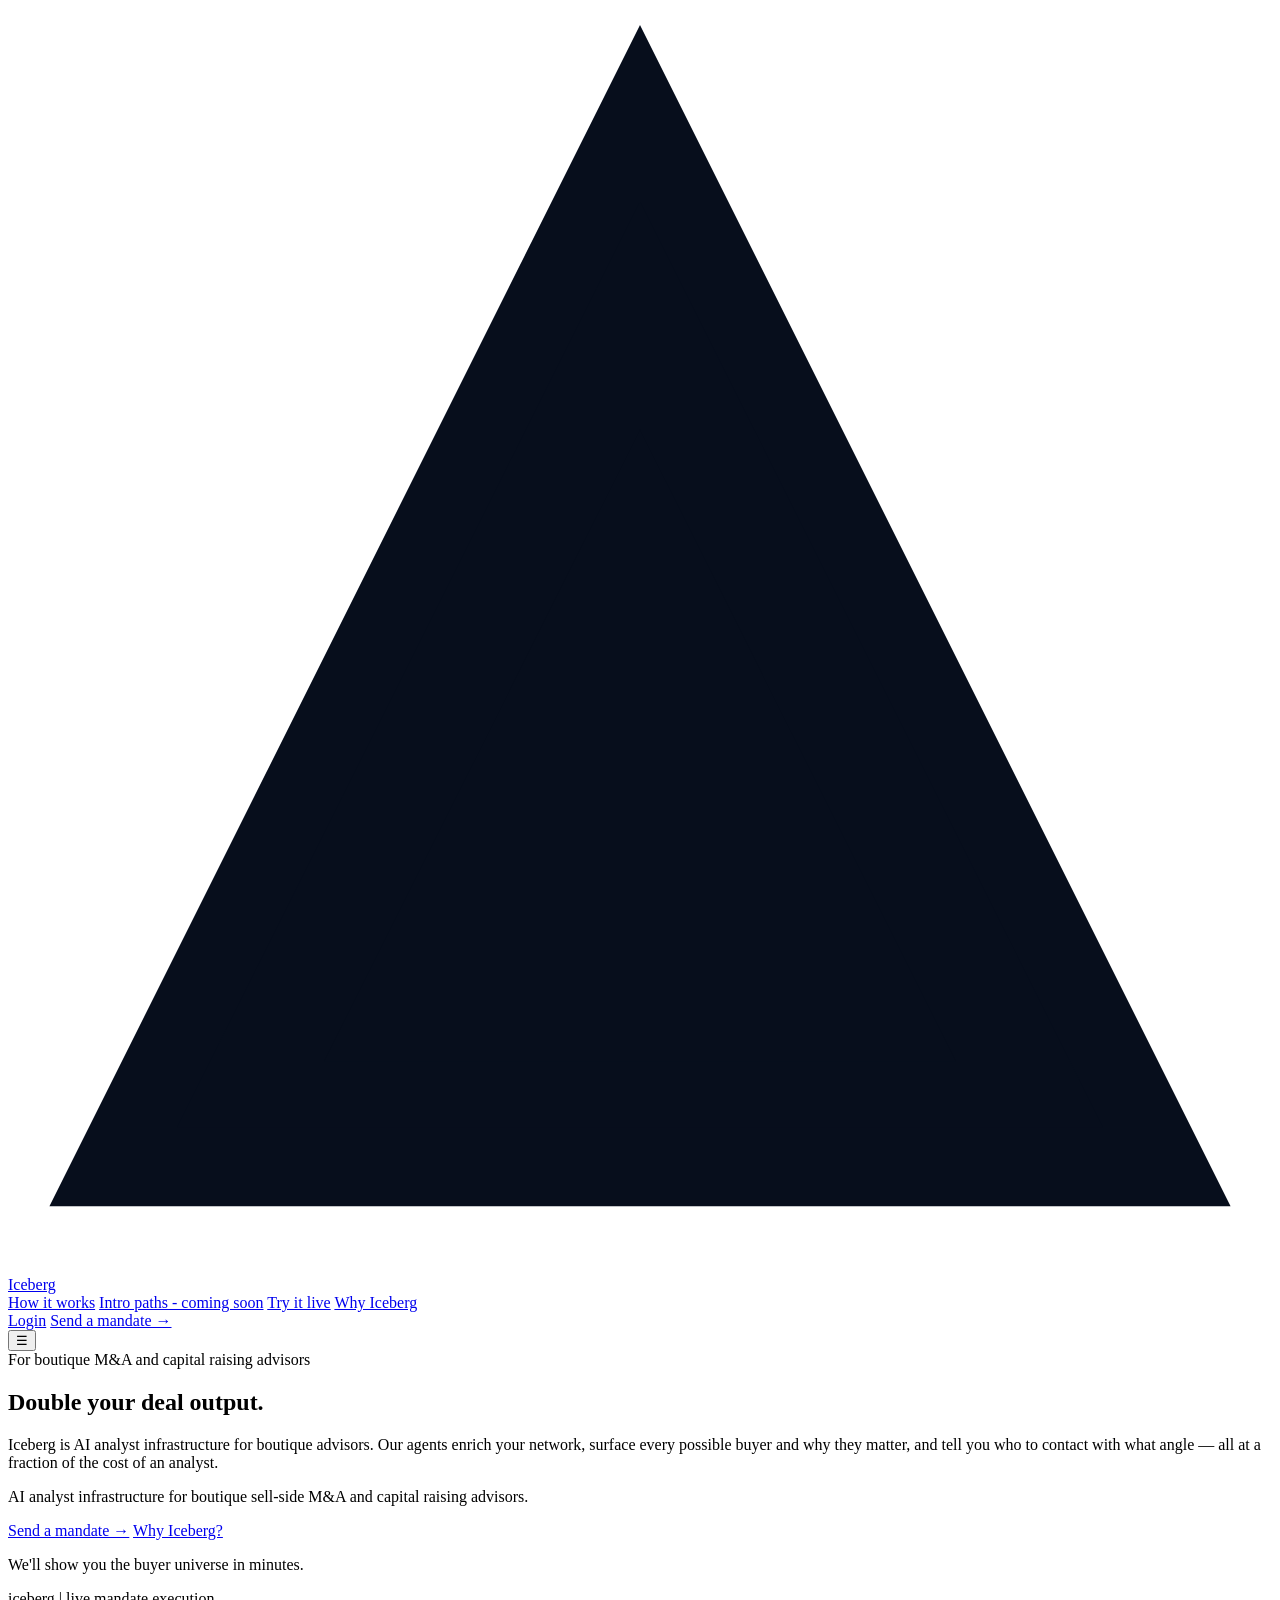
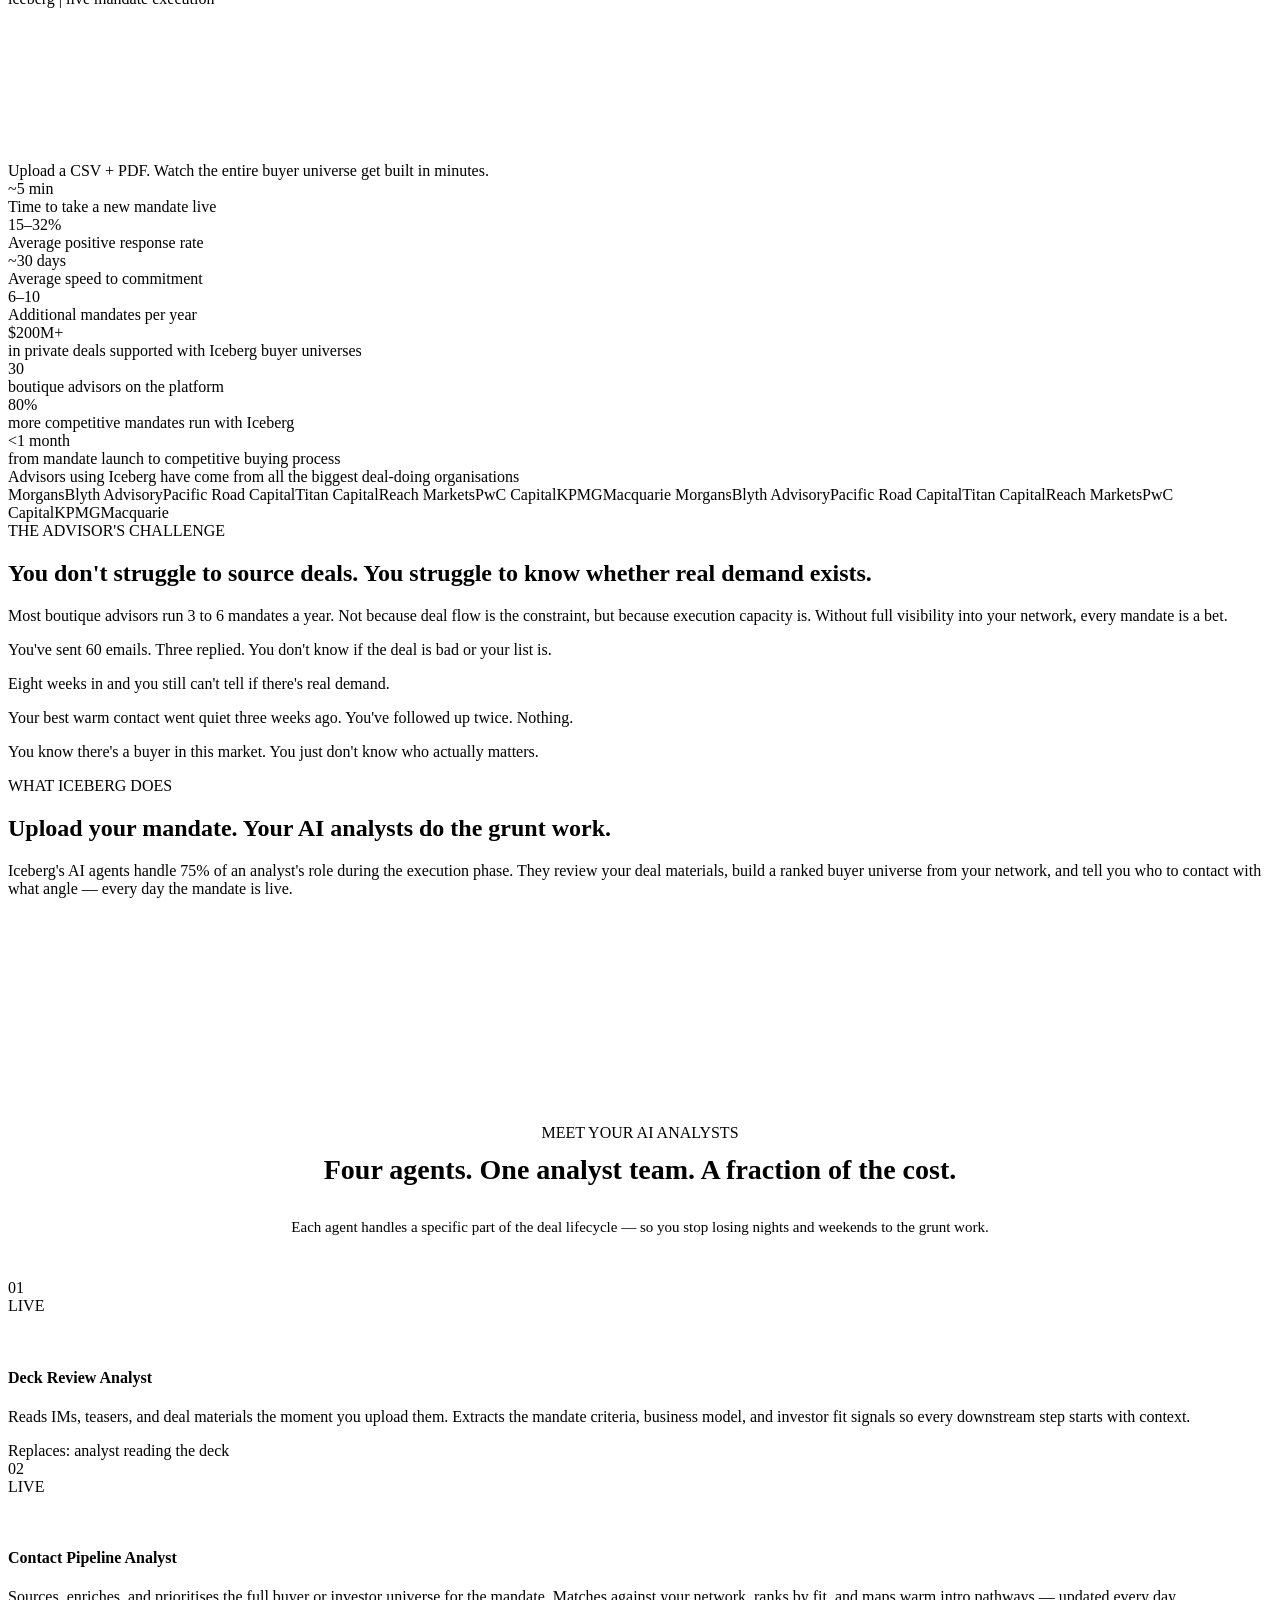
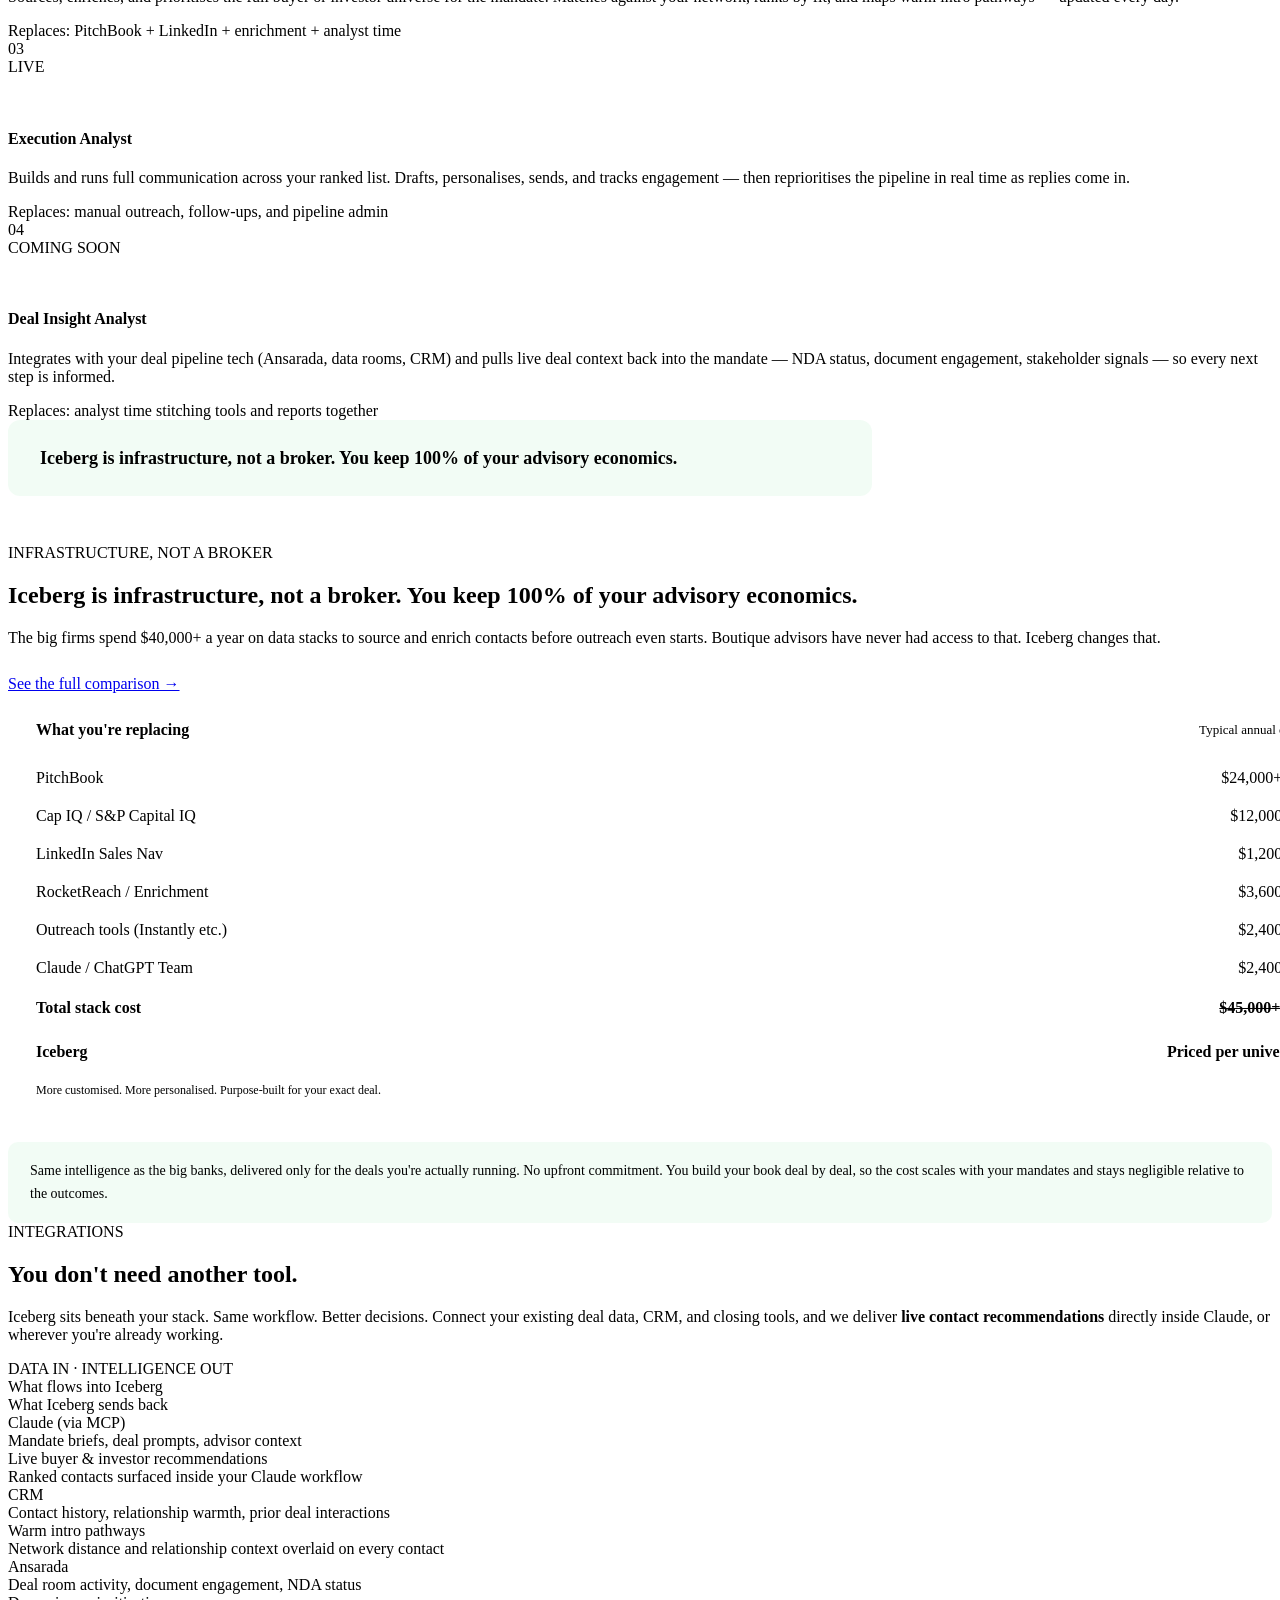
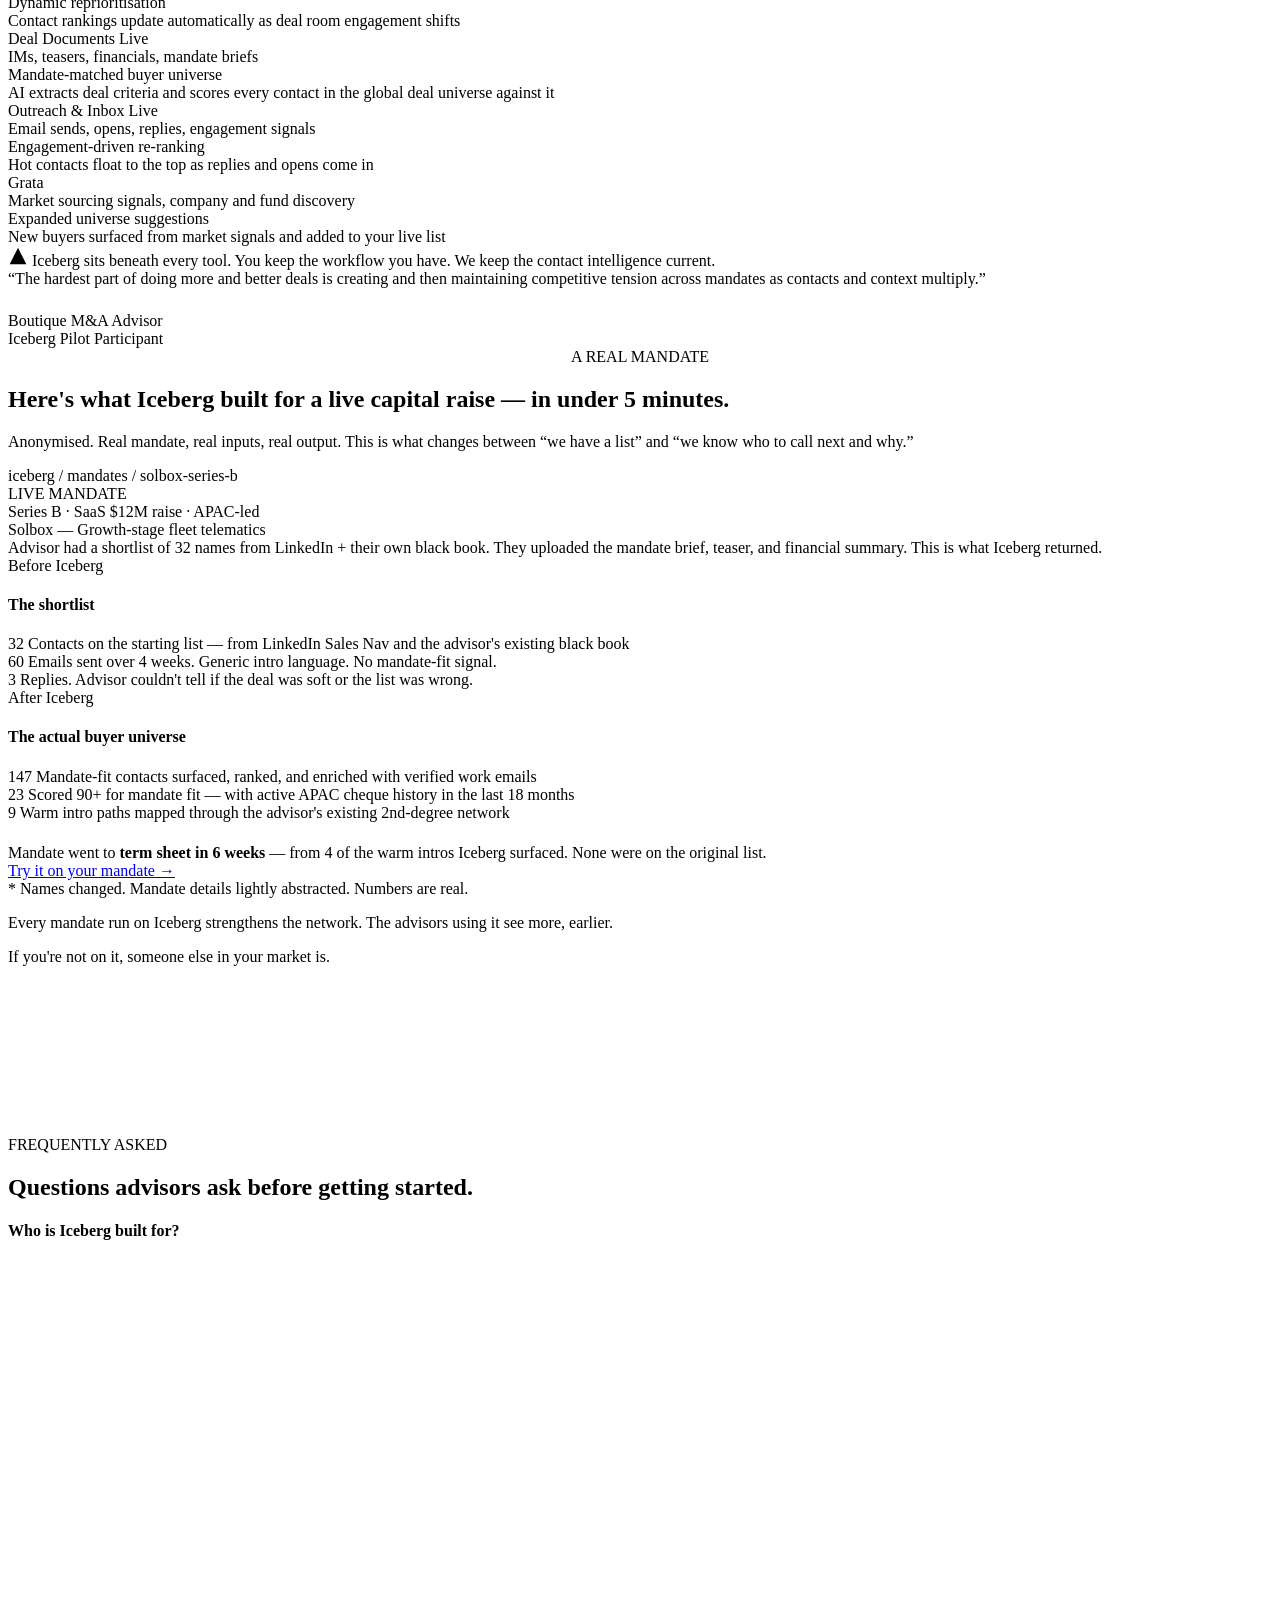
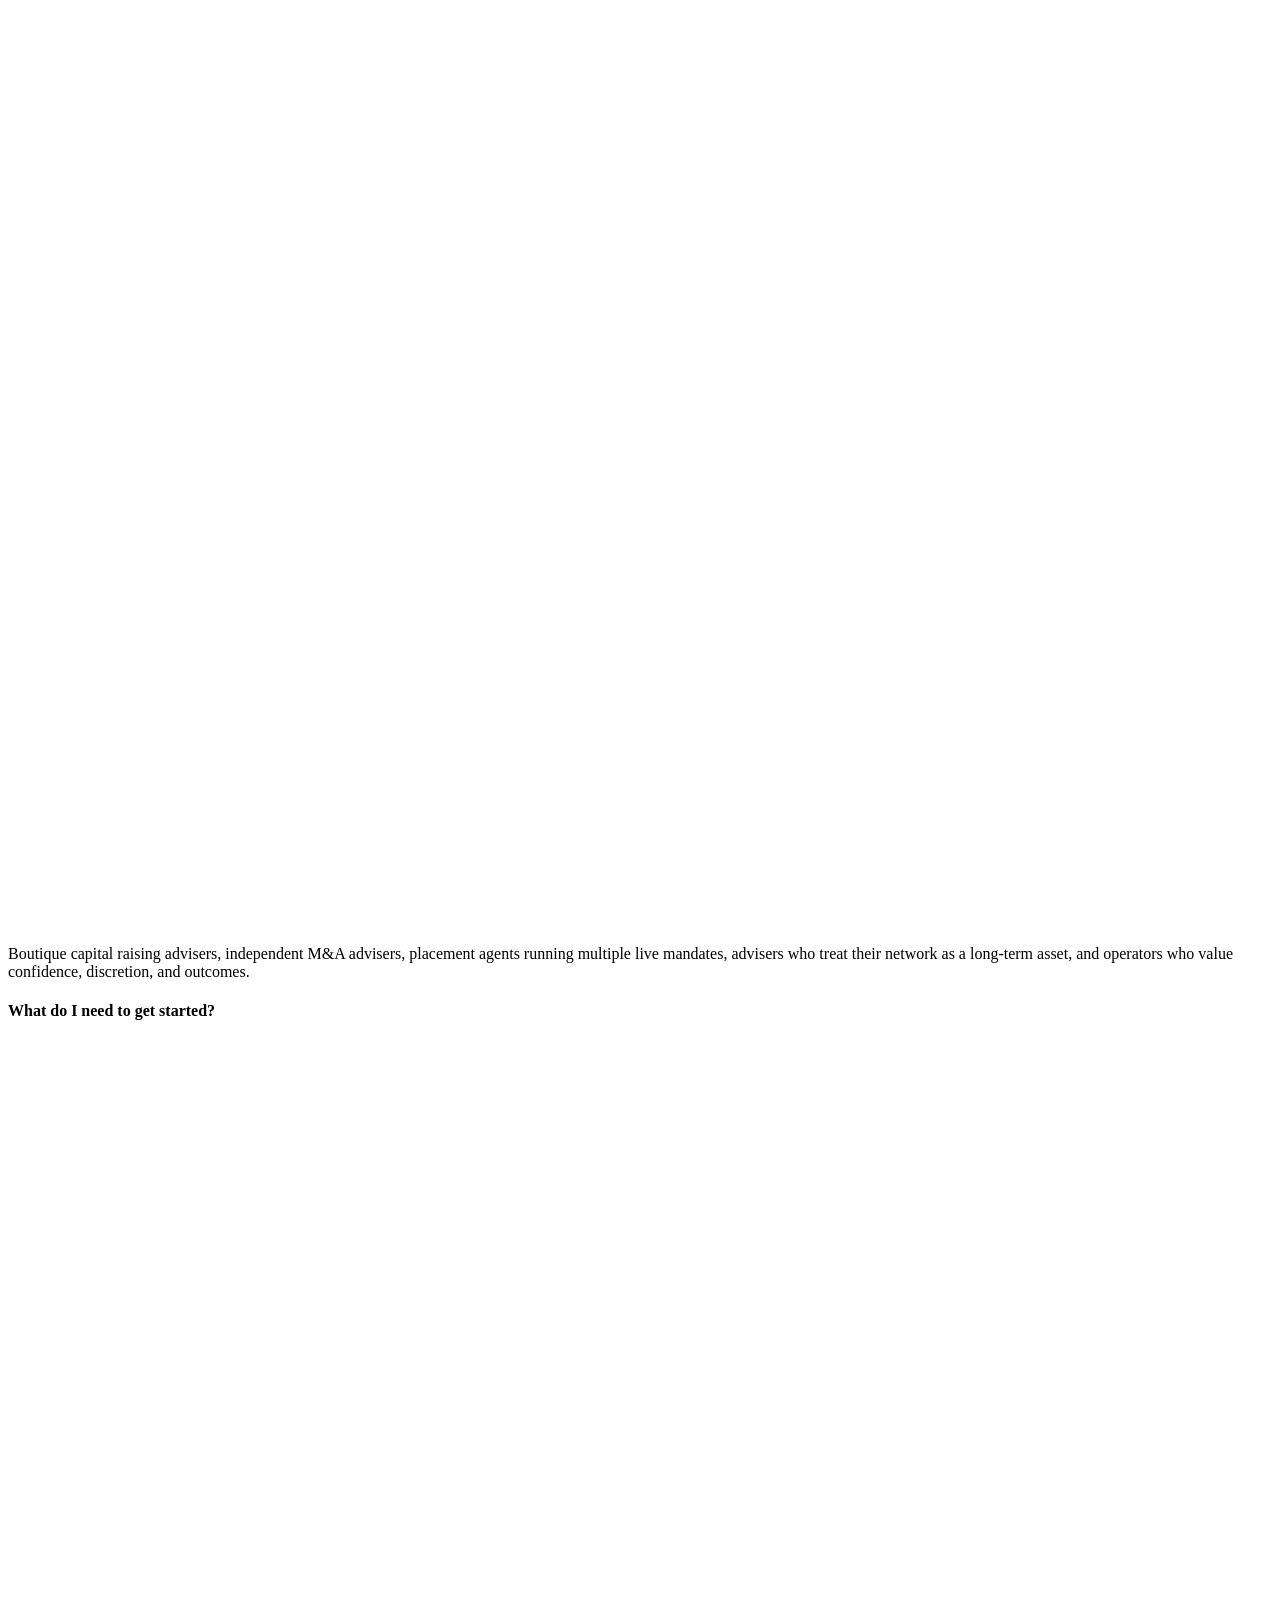
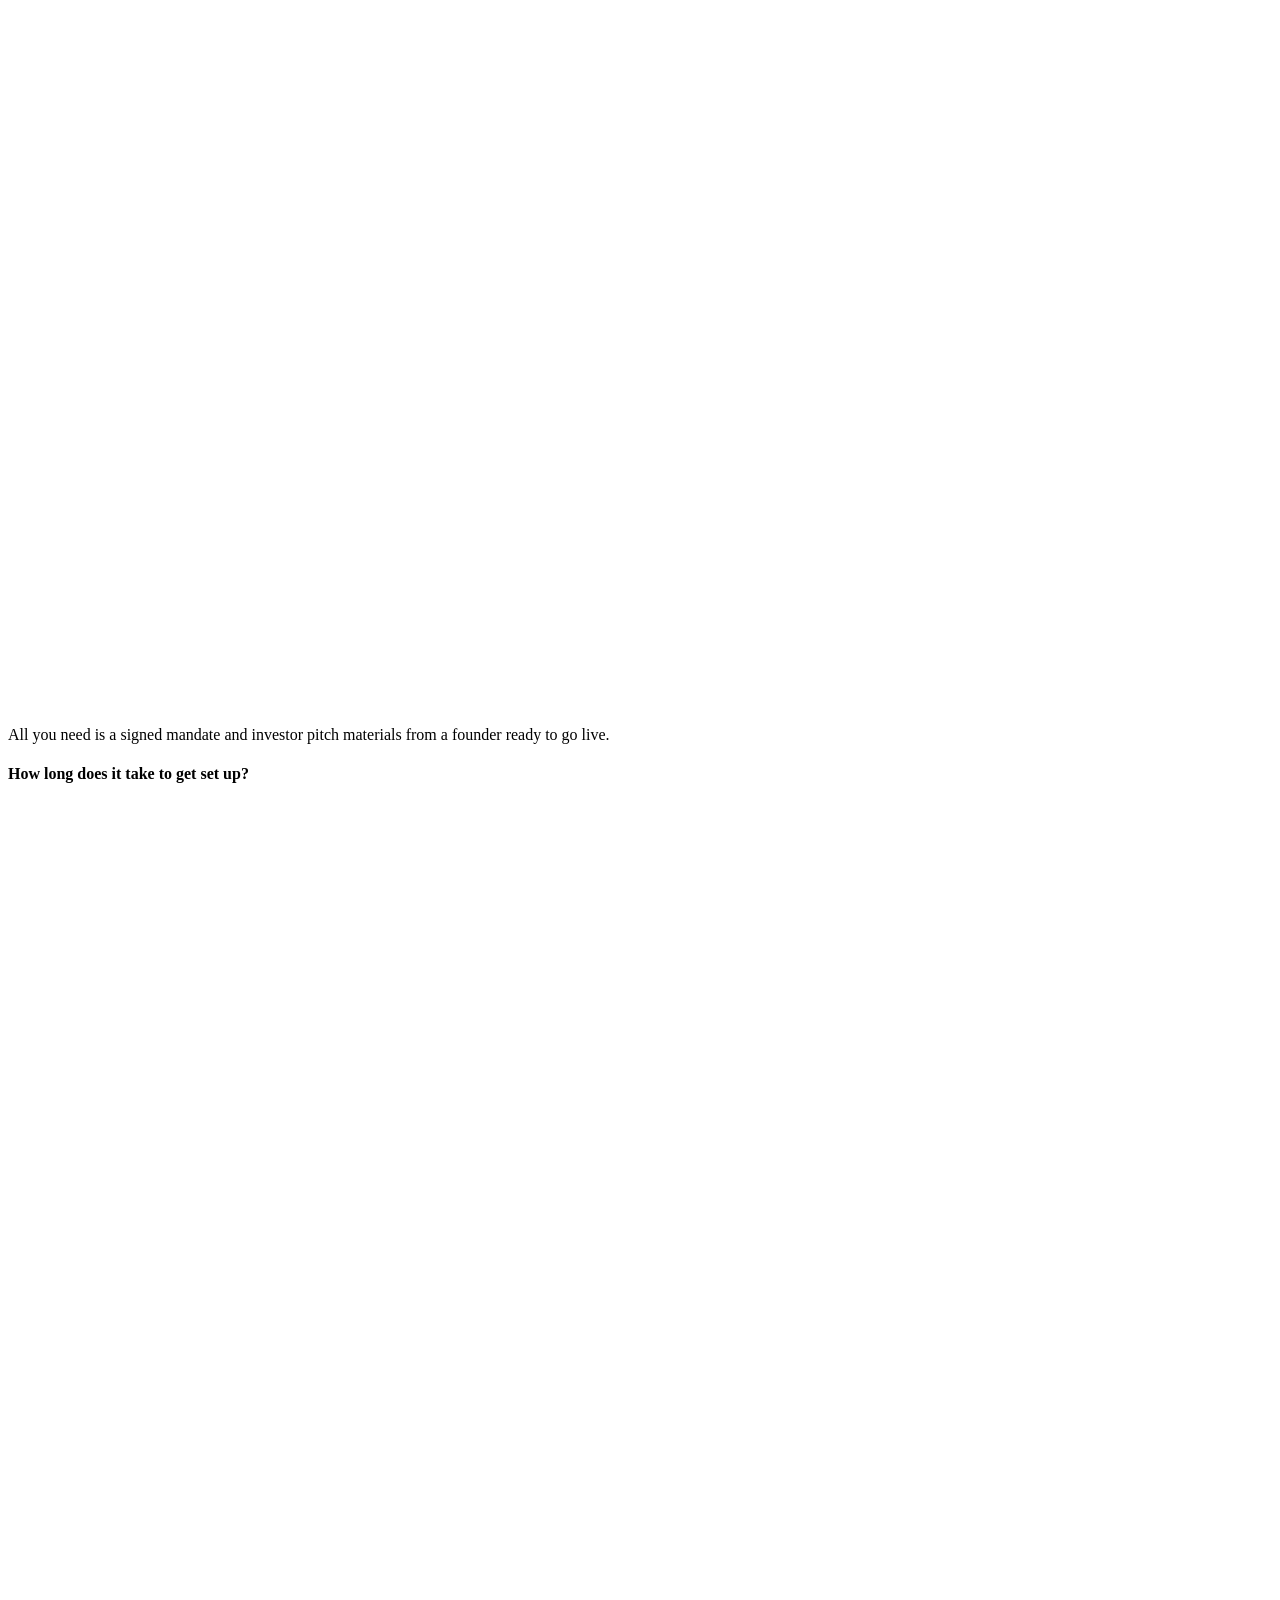
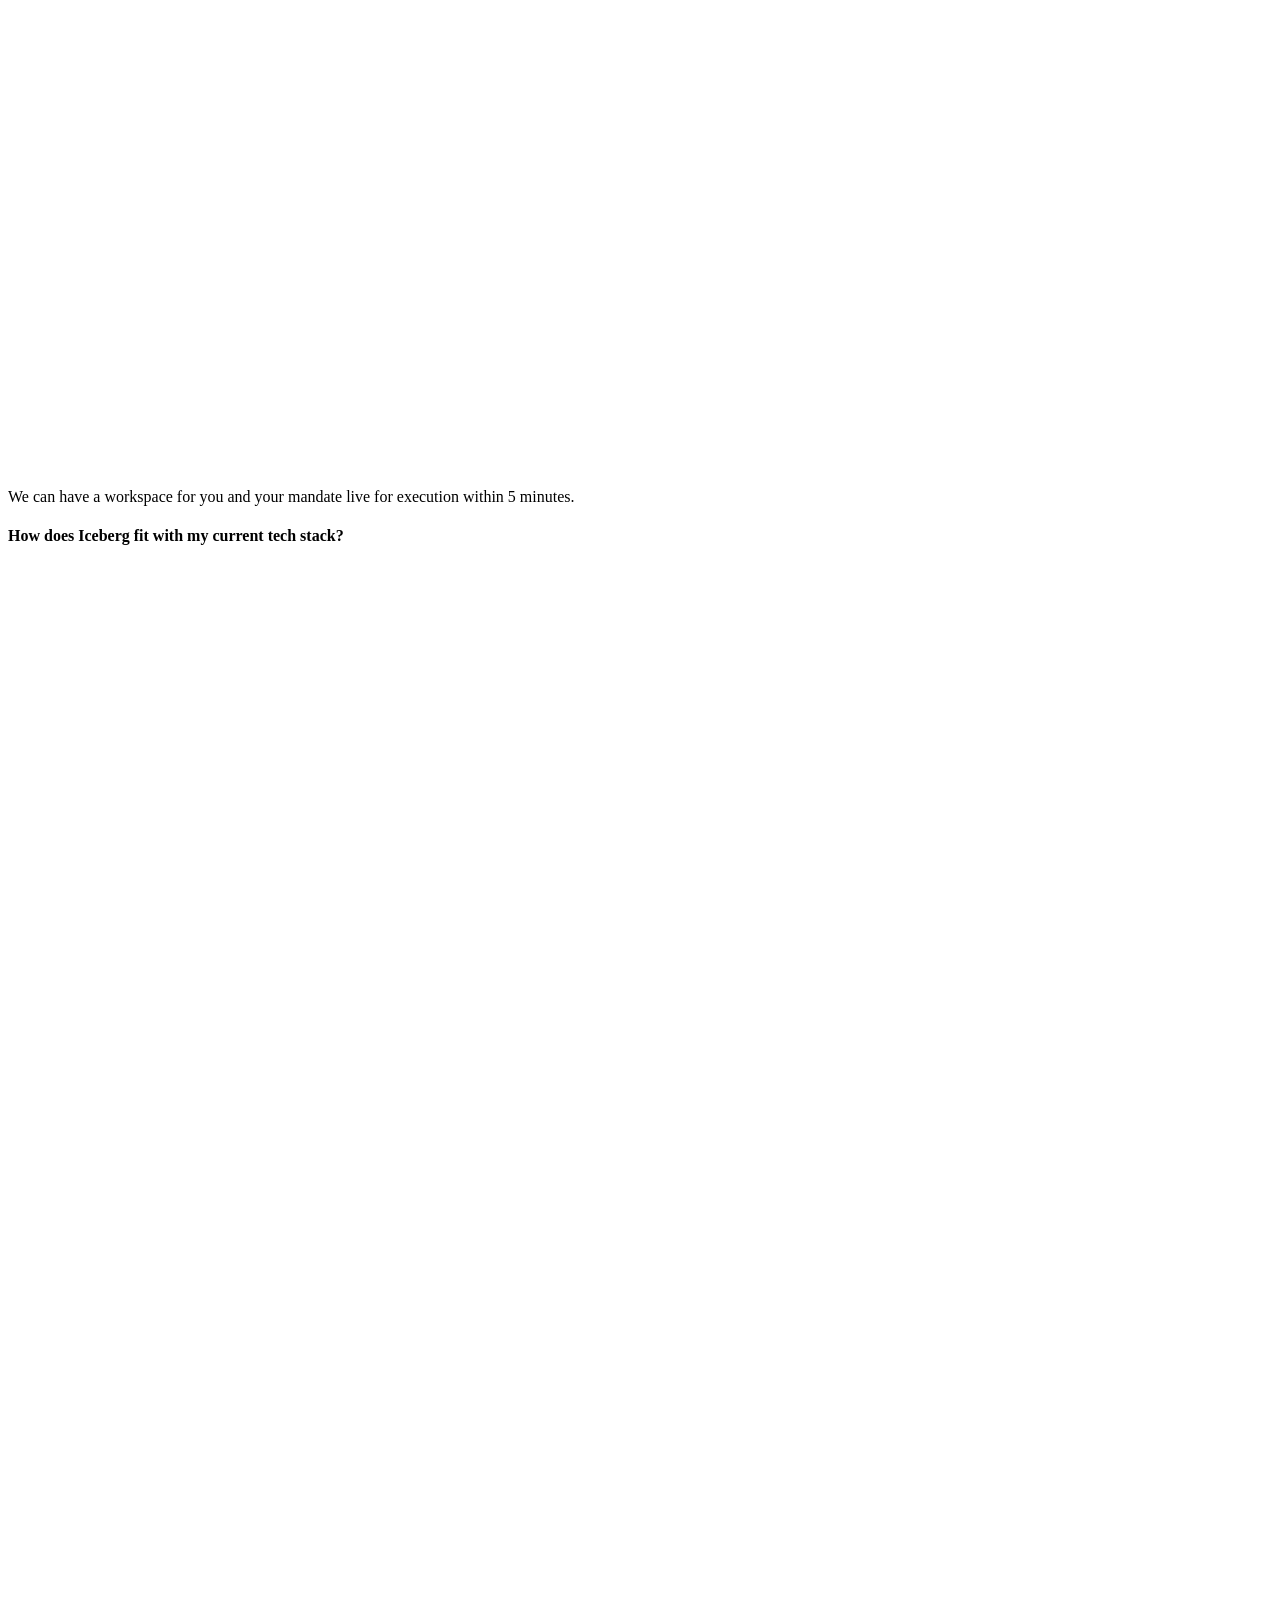
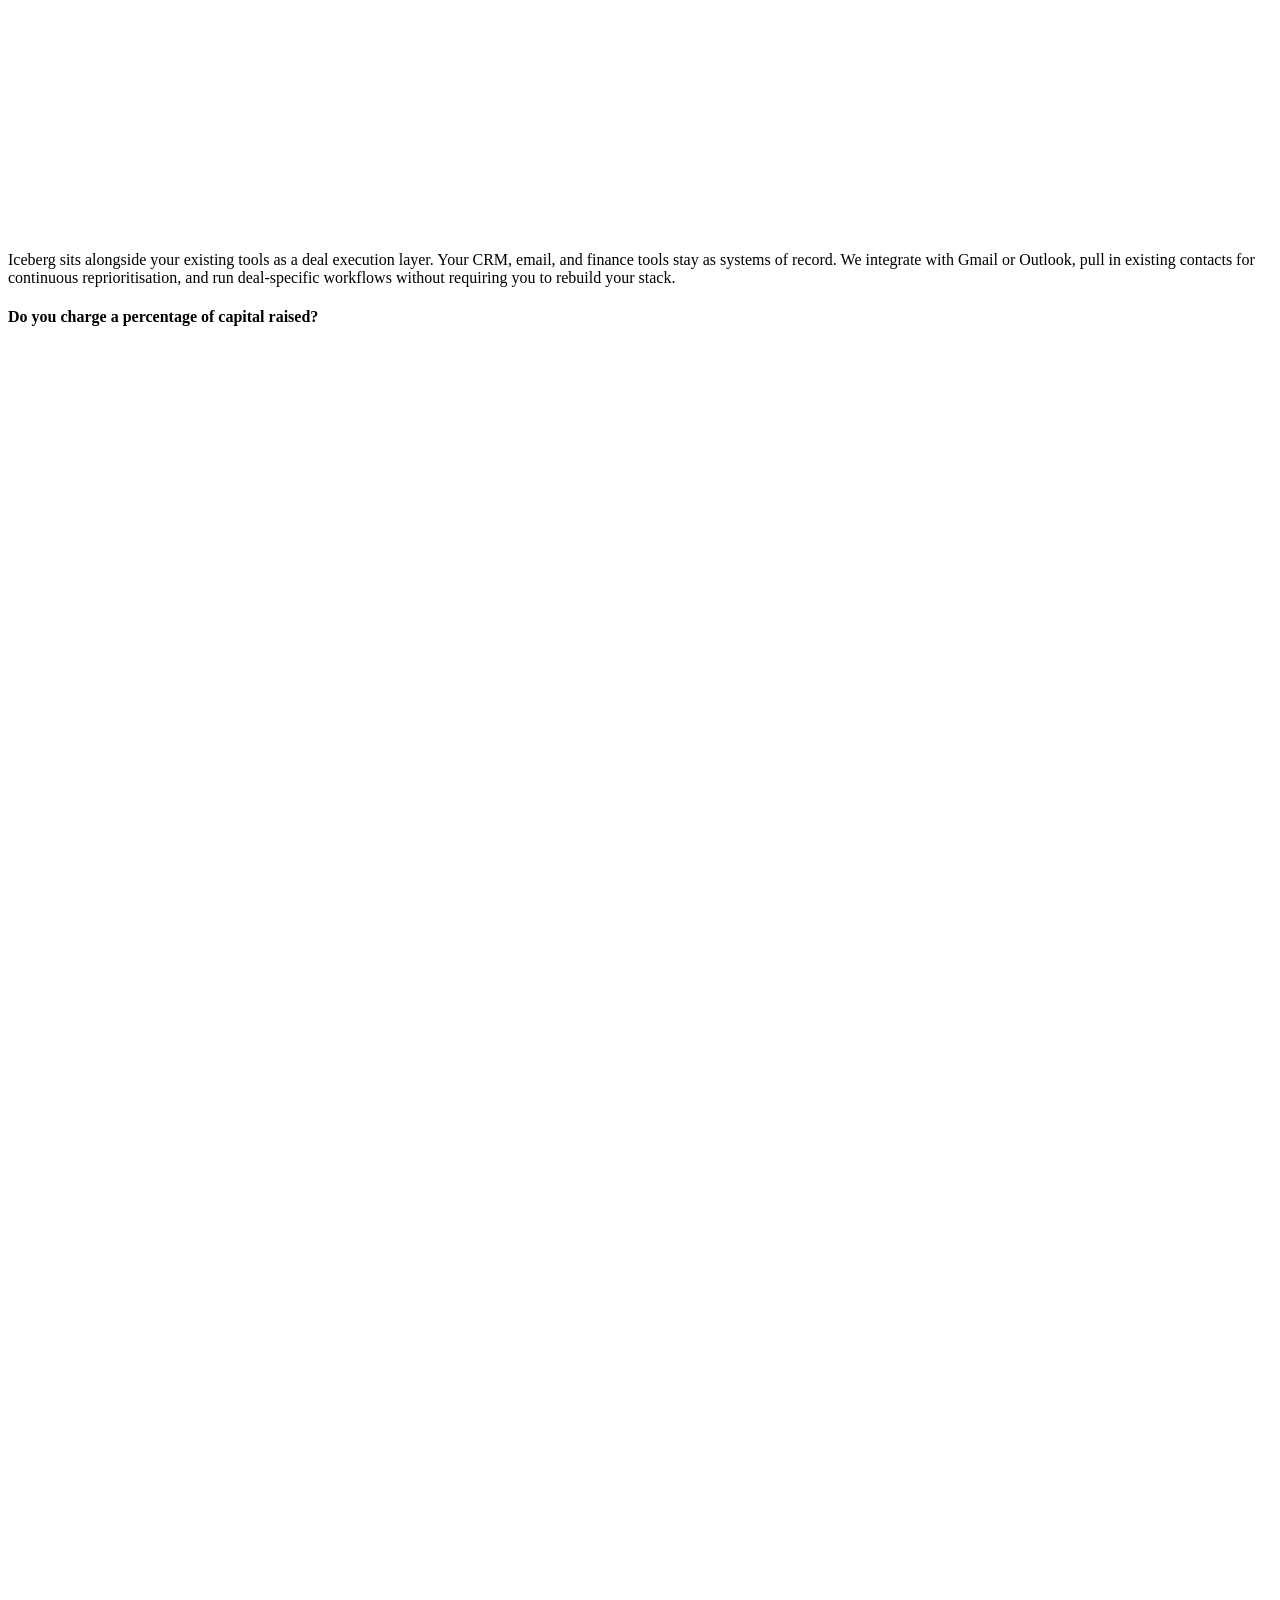
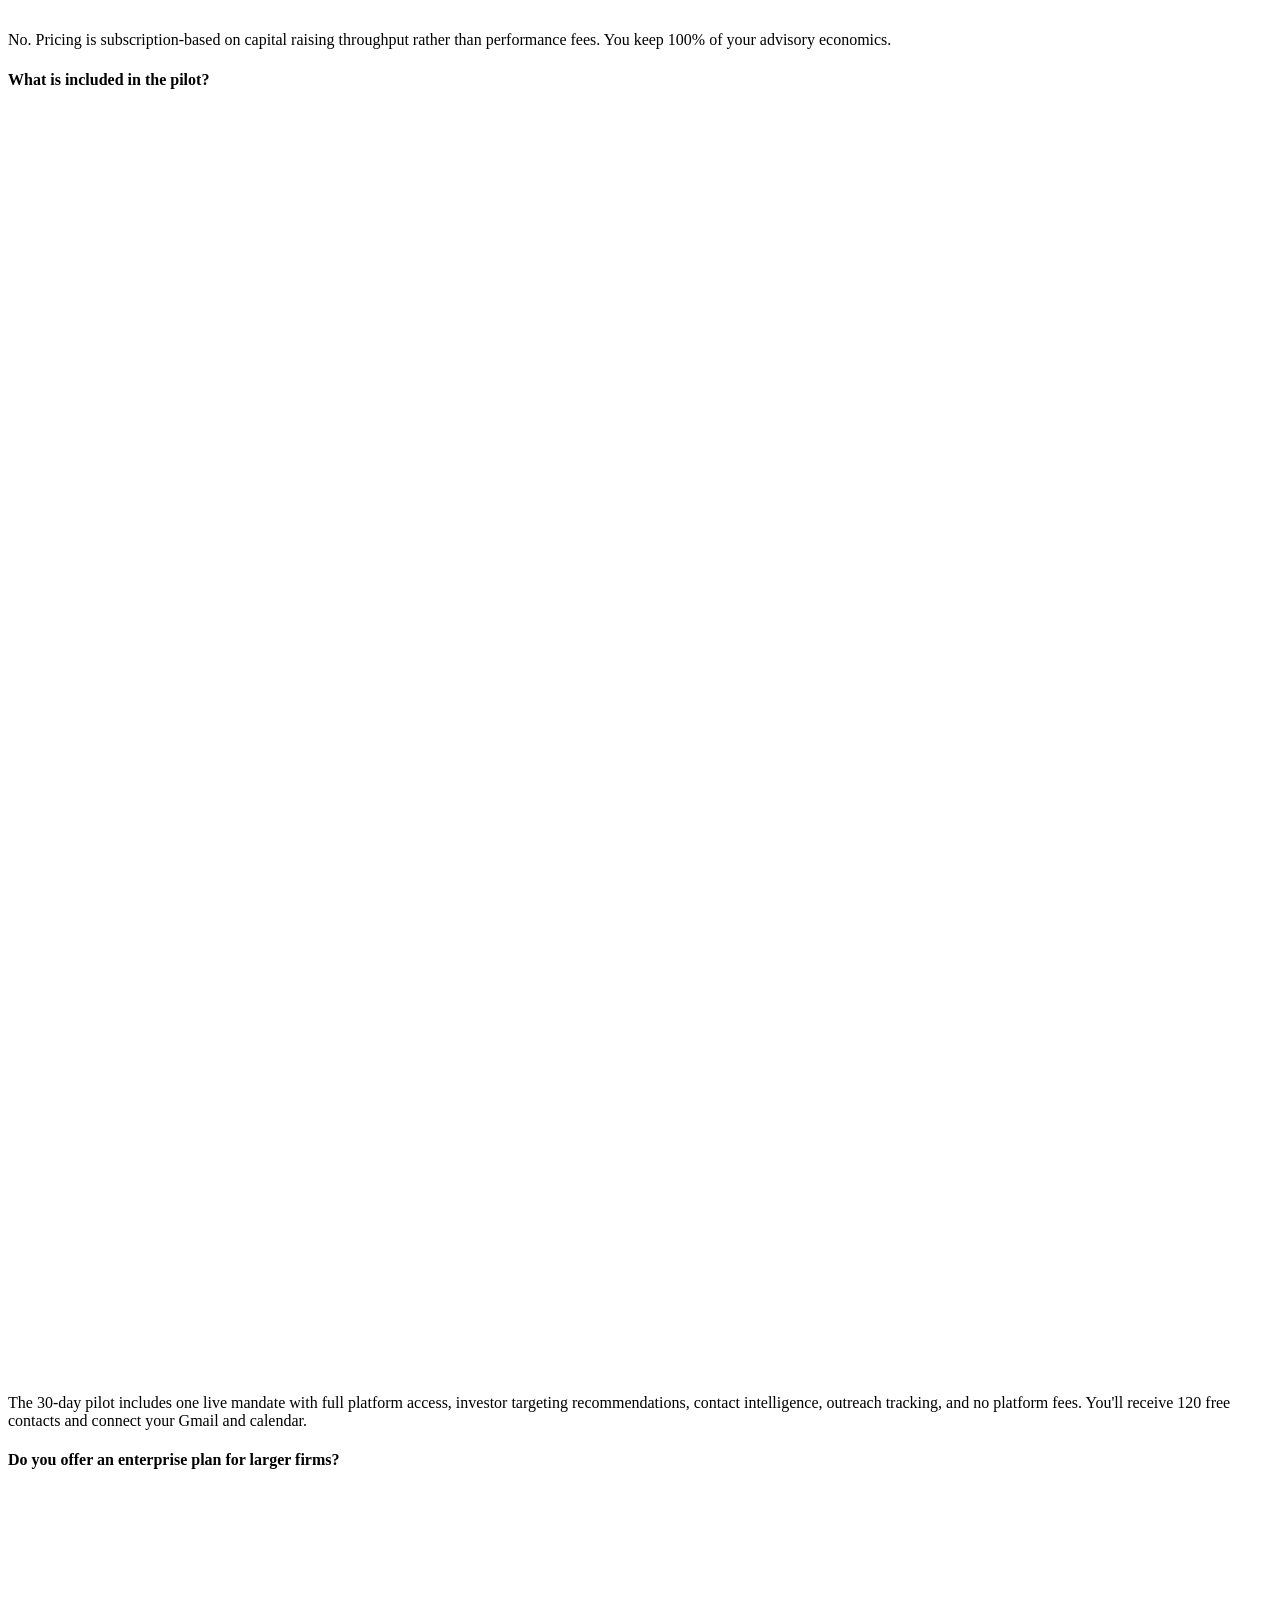
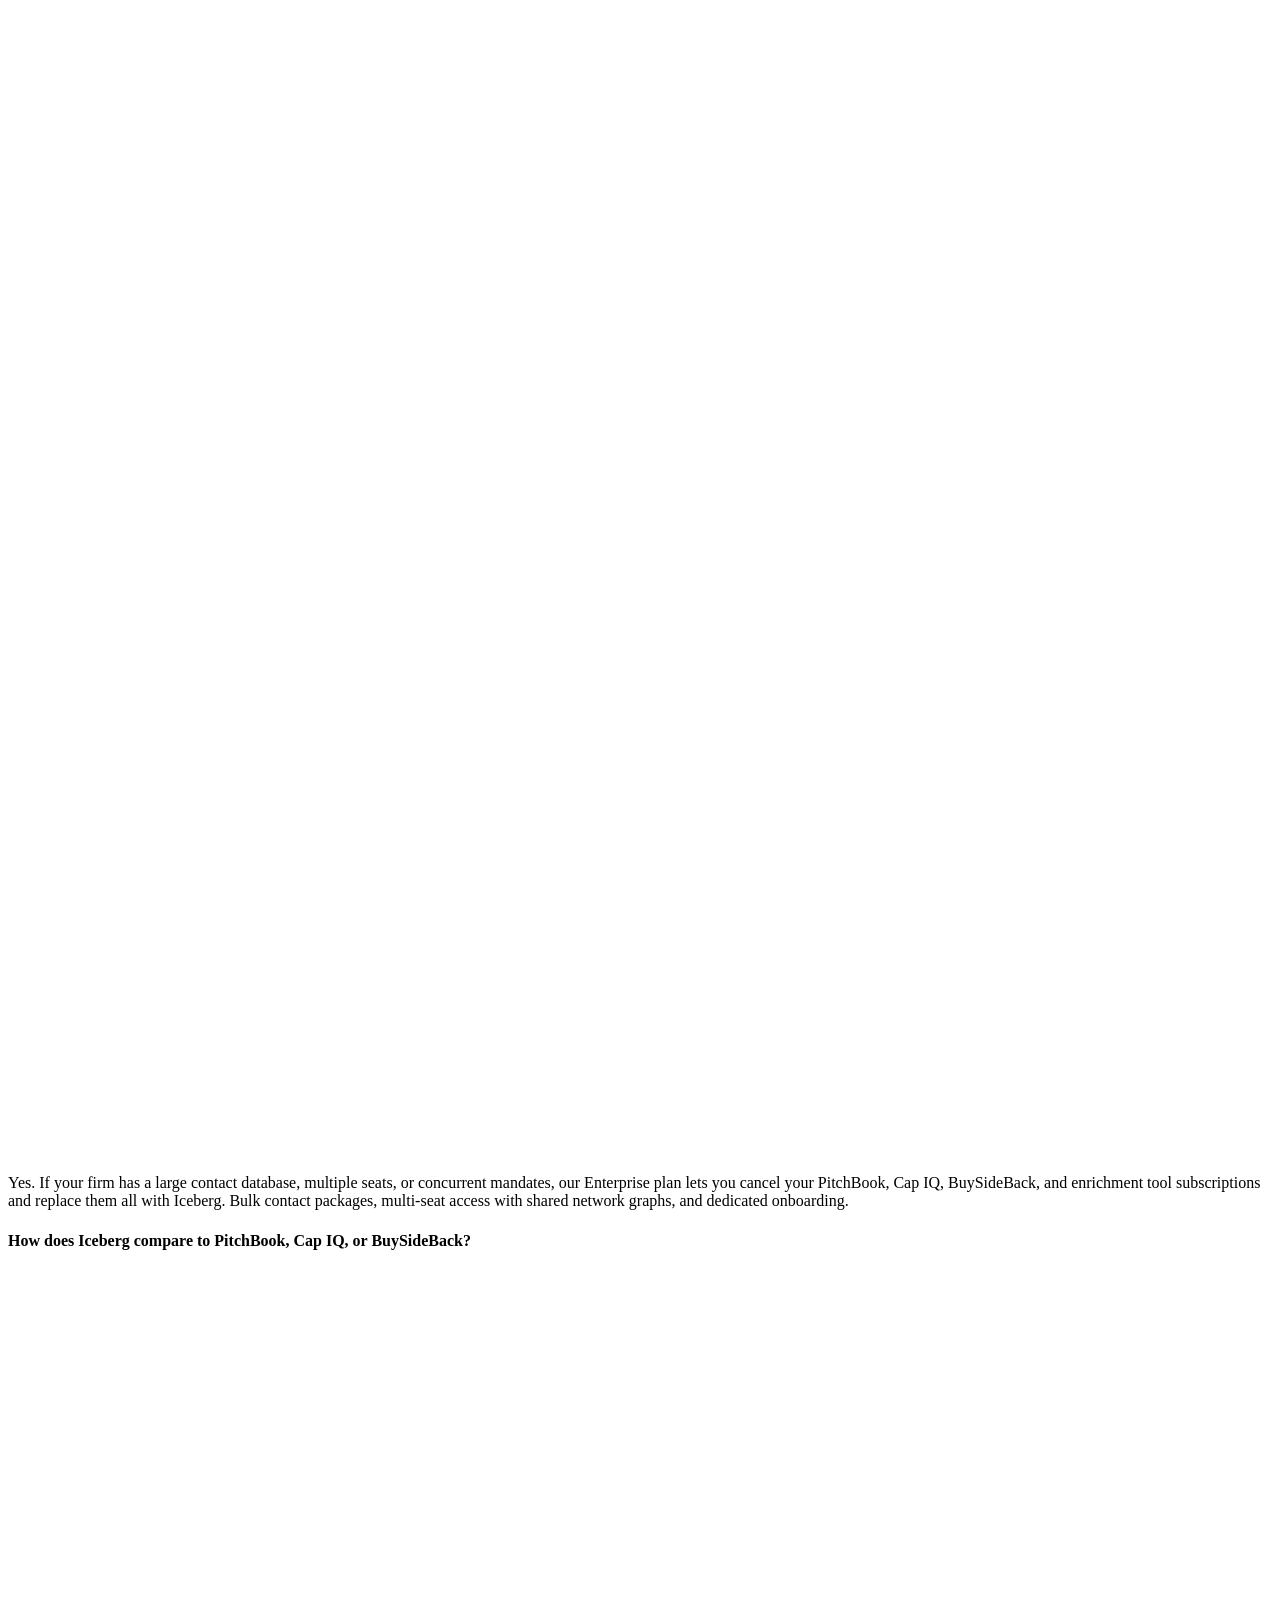
==== index.html @ 3f945a81 "Add files via upload Hide pricing page · Update CTAs to concierge.iceberg.software · Add 75% executi" ====
<!DOCTYPE html>
<html lang="en">
<head>
<meta charset="UTF-8">
<meta name="viewport" content="width=device-width, initial-scale=1.0">
<title>Iceberg — Sell-Side M&A and Capital Raising · Boutique Advisors</title>
<link rel="preconnect" href="https://fonts.googleapis.com">
<link rel="preconnect" href="https://fonts.gstatic.com" crossorigin>
<link href="https://fonts.googleapis.com/css2?family=Plus+Jakarta+Sans:ital,wght@0,300;0,400;0,500;0,600;0,700;0,800;1,700&family=DM+Sans:wght@300;400;500&family=DM+Mono:wght@400;500&display=swap" rel="stylesheet">
<link rel="stylesheet" href="styles.css">
</head>
<body>

<!-- ========== NAV ========== -->
<nav class="nav" id="nav">
  <div class="nav-inner">
    <a href="index.html" class="nav-logo">
      <div class="nav-logo-icon">
        <svg viewBox="0 0 24 24" fill="none" xmlns="http://www.w3.org/2000/svg">
          <path d="M12 2L2 22h20L12 2z" fill="#070E1C" stroke="#070E1C" stroke-width="1.5"/>
          <path d="M12 8L6 20h12L12 8z" fill="#070E1C"/>
        </svg>
      </div>
      Iceberg
    </a>
    <div class="nav-links">
      <a href="how-it-works.html">How it works</a>
      <a href="intro-paths.html">Intro paths - coming soon</a>
      <a href="try-it-live.html">Try it live</a>
      <a href="why-iceberg.html">Why Iceberg</a>
    </div>
    <div class="nav-ctas">
      <a href="https://concierge.iceberg.software/auth/login" class="btn-ghost">Login</a>
      <a href="https://concierge.iceberg.software/auth/signup" class="btn-primary">Send a mandate &rarr;</a>
    </div>
    <button class="nav-mobile-toggle" onclick="document.getElementById('nav').classList.toggle('mobile-open')">&#9776;</button>
  </div>
</nav>

<!-- =============================================
     A — ATTENTION: Hero + Social Proof + Trust
     ============================================= -->

<!-- HERO -->
<section class="hero">
  <div class="container">
    <div class="hero-grid">
      <div class="fade-up">
        <div class="hero-eyebrow">For boutique M&amp;A and capital raising advisors</div>
        <h1><span class="green">Double</span> your deal output.</h1>
        <div class="hero-brutal">Iceberg is AI analyst infrastructure for boutique advisors. Our agents enrich your network, surface every possible buyer and why they matter, and tell you who to contact with what angle &mdash; all at a fraction of the cost of an analyst.</div>
        <p class="hero-sub">AI analyst infrastructure for boutique sell-side M&amp;A and capital raising advisors.</p>
        <div class="hero-ctas">
          <a href="https://concierge.iceberg.software/auth/signup" class="btn-primary">Send a mandate &rarr;</a>
          <a href="why-iceberg.html" class="btn-secondary">Why Iceberg?</a>
        </div>
        <p class="hero-cta-subtext">We'll show you the buyer universe in minutes.</p>
      </div>
      <div class="fade-up" style="animation-delay:0.2s">
        <div class="hero-video-wrap">
          <div class="hero-video-chrome">
            <div class="hero-video-dots"><span></span><span></span><span></span></div>
            <span class="hero-video-chrome-label">iceberg | live mandate execution</span>
          </div>
          <div class="hero-video-embed">
            <video autoplay muted loop playsinline>
              <source src="https://ik.imagekit.io/2z8yysunx/JRNY/Richard%20Property%20Advisers/Landing%20Page/Iceberg/iceberg%20pitch%20deck%20analysis%20-%20Flossy's%20Fundraising%20(1080p,%20h264).mp4" type="video/mp4">
            </video>
          </div>
          <div class="hero-video-caption">Upload a CSV + PDF. Watch the entire buyer universe get built in minutes.</div>
        </div>
        <div class="hero-stats">
          <div>
            <div class="hero-stat-value">~5 min</div>
            <div class="hero-stat-label">Time to take a new mandate live</div>
          </div>
          <div>
            <div class="hero-stat-value">15&ndash;32%</div>
            <div class="hero-stat-label">Average positive response rate</div>
          </div>
          <div>
            <div class="hero-stat-value">~30 days</div>
            <div class="hero-stat-label">Average speed to commitment</div>
          </div>
          <div>
            <div class="hero-stat-value">6&ndash;10</div>
            <div class="hero-stat-label">Additional mandates per year</div>
          </div>
        </div>
      </div>
    </div>
  </div>
</section>

<!-- SOCIAL PROOF -->
<section class="social-proof">
  <div class="container">
    <div class="social-proof-grid fade-up">
      <div class="social-proof-item">
        <div class="social-proof-value">$200M+</div>
        <div class="social-proof-label">in private deals supported with Iceberg buyer universes</div>
      </div>
      <div class="social-proof-item">
        <div class="social-proof-value">30</div>
        <div class="social-proof-label">boutique advisors on the platform</div>
      </div>
      <div class="social-proof-item">
        <div class="social-proof-value">80%</div>
        <div class="social-proof-label">more competitive mandates run with Iceberg</div>
      </div>
      <div class="social-proof-item">
        <div class="social-proof-value">&lt;1 month</div>
        <div class="social-proof-label">from mandate launch to competitive buying process</div>
      </div>
    </div>
  </div>
</section>

<!-- TRUST STRIP -->
<section class="trust-strip">
  <div class="trust-strip-label">Advisors using Iceberg have come from all the biggest deal-doing organisations</div>
  <div class="trust-strip-track">
    <span class="trust-logo-placeholder">Morgans</span><span class="trust-logo-placeholder">Blyth Advisory</span><span class="trust-logo-placeholder">Pacific Road Capital</span><span class="trust-logo-placeholder">Titan Capital</span><span class="trust-logo-placeholder">Reach Markets</span><span class="trust-logo-placeholder">PwC Capital</span><span class="trust-logo-placeholder">KPMG</span><span class="trust-logo-placeholder">Macquarie</span>
    <span class="trust-logo-placeholder">Morgans</span><span class="trust-logo-placeholder">Blyth Advisory</span><span class="trust-logo-placeholder">Pacific Road Capital</span><span class="trust-logo-placeholder">Titan Capital</span><span class="trust-logo-placeholder">Reach Markets</span><span class="trust-logo-placeholder">PwC Capital</span><span class="trust-logo-placeholder">KPMG</span><span class="trust-logo-placeholder">Macquarie</span>
  </div>
</section>

<!-- =============================================
     I — INTEREST: The Problem + What Iceberg Does
     ============================================= -->

<!-- THE ADVISOR'S CHALLENGE -->
<section class="aida-section" style="background:var(--bg-base);">
  <div class="container">
    <div class="aida-two-col">
      <div class="fade-up">
        <div class="section-label">THE ADVISOR'S CHALLENGE</div>
        <h2>You don't struggle to source deals. You struggle to know whether <span class="green">real demand</span> exists.</h2>
        <p class="aida-body" style="margin-top:20px;">Most boutique advisors run 3 to 6 mandates a year. Not because deal flow is the constraint, but because execution capacity is. Without full visibility into your network, every mandate is a bet.</p>
      </div>
      <div class="fade-up">
        <div class="challenge-card">
          <p>You've sent 60 emails. Three replied. You don't know if the deal is bad or your list is.</p>
        </div>
        <div class="challenge-card">
          <p>Eight weeks in and you still can't tell if there's real demand.</p>
        </div>
        <div class="challenge-card">
          <p>Your best warm contact went quiet three weeks ago. You've followed up twice. Nothing.</p>
        </div>
        <div class="challenge-card">
          <p>You know there's a buyer in this market. You just don't know who actually matters.</p>
        </div>
      </div>
    </div>
  </div>
</section>

<!-- WHAT ICEBERG DOES -->
<section class="aida-section" style="background:var(--bg-800);">
  <div class="container">
    <div class="aida-two-col fade-up" style="align-items:center;">
      <div>
        <div class="section-label">WHAT ICEBERG DOES</div>
        <h2>Upload your mandate. Your <span class="green">AI analysts</span> do the grunt work.</h2>
        <p class="aida-body" style="margin-top:20px;">Iceberg's AI agents handle 75% of an analyst's role during the execution phase. They review your deal materials, build a ranked buyer universe from your network, and tell you who to contact with what angle &mdash; every day the mandate is live.</p>
      </div>
      <div class="how-split-video">
        <video autoplay muted loop playsinline>
          <source src="https://ik.imagekit.io/2z8yysunx/JRNY/Richard%20Property%20Advisers/Landing%20Page/Iceberg/videoplayback.mp4" type="video/mp4">
        </video>
      </div>
    </div>
    <div class="agents-intro fade-up" style="margin-top:56px;text-align:center;max-width:720px;margin-left:auto;margin-right:auto;">
      <div class="section-label" style="text-align:center;">MEET YOUR AI ANALYSTS</div>
      <h3 style="margin-top:10px;font-size:28px;color:var(--text-white);line-height:1.25;">Four agents. One analyst team. <span class="green">A fraction of the cost.</span></h3>
      <p style="margin-top:14px;color:var(--text-300);font-size:15px;line-height:1.65;">Each agent handles a specific part of the deal lifecycle &mdash; so you stop losing nights and weekends to the grunt work.</p>
    </div>
    <div class="agent-grid fade-up" style="margin-top:40px;">

      <div class="agent-card">
        <div class="agent-card-header">
          <div class="agent-card-num">01</div>
          <div class="agent-card-status agent-card-status-live">LIVE</div>
        </div>
        <div class="agent-card-icon"><svg width="28" height="28" viewBox="0 0 24 24" fill="none" stroke="var(--green)" stroke-width="1.5" stroke-linecap="round" stroke-linejoin="round"><path d="M14 2H6a2 2 0 0 0-2 2v16a2 2 0 0 0 2 2h12a2 2 0 0 0 2-2V8z"/><polyline points="14 2 14 8 20 8"/><line x1="9" y1="15" x2="15" y2="15"/><line x1="9" y1="11" x2="15" y2="11"/></svg></div>
        <h4>Deck Review Analyst</h4>
        <p>Reads IMs, teasers, and deal materials the moment you upload them. Extracts the mandate criteria, business model, and investor fit signals so every downstream step starts with context.</p>
        <div class="agent-card-replaces">Replaces: analyst reading the deck</div>
      </div>

      <div class="agent-card">
        <div class="agent-card-header">
          <div class="agent-card-num">02</div>
          <div class="agent-card-status agent-card-status-live">LIVE</div>
        </div>
        <div class="agent-card-icon"><svg width="28" height="28" viewBox="0 0 24 24" fill="none" stroke="var(--green)" stroke-width="1.5" stroke-linecap="round" stroke-linejoin="round"><path d="M17 21v-2a4 4 0 0 0-4-4H5a4 4 0 0 0-4 4v2"/><circle cx="9" cy="7" r="4"/><path d="M23 21v-2a4 4 0 0 0-3-3.87"/><path d="M16 3.13a4 4 0 0 1 0 7.75"/></svg></div>
        <h4>Contact Pipeline Analyst</h4>
        <p>Sources, enriches, and prioritises the full buyer or investor universe for the mandate. Matches against your network, ranks by fit, and maps warm intro pathways &mdash; updated every day.</p>
        <div class="agent-card-replaces">Replaces: PitchBook + LinkedIn + enrichment + analyst time</div>
      </div>

      <div class="agent-card">
        <div class="agent-card-header">
          <div class="agent-card-num">03</div>
          <div class="agent-card-status agent-card-status-live">LIVE</div>
        </div>
        <div class="agent-card-icon"><svg width="28" height="28" viewBox="0 0 24 24" fill="none" stroke="var(--green)" stroke-width="1.5" stroke-linecap="round" stroke-linejoin="round"><path d="M22 2 11 13"/><path d="M22 2l-7 20-4-9-9-4 20-7z"/></svg></div>
        <h4>Execution Analyst</h4>
        <p>Builds and runs full communication across your ranked list. Drafts, personalises, sends, and tracks engagement &mdash; then reprioritises the pipeline in real time as replies come in.</p>
        <div class="agent-card-replaces">Replaces: manual outreach, follow-ups, and pipeline admin</div>
      </div>

      <div class="agent-card agent-card-soon">
        <div class="agent-card-header">
          <div class="agent-card-num">04</div>
          <div class="agent-card-status agent-card-status-soon">COMING SOON</div>
        </div>
        <div class="agent-card-icon"><svg width="28" height="28" viewBox="0 0 24 24" fill="none" stroke="var(--green)" stroke-width="1.5" stroke-linecap="round" stroke-linejoin="round"><circle cx="12" cy="12" r="10"/><polyline points="12 6 12 12 16 14"/></svg></div>
        <h4>Deal Insight Analyst</h4>
        <p>Integrates with your deal pipeline tech (Ansarada, data rooms, CRM) and pulls live deal context back into the mandate &mdash; NDA status, document engagement, stakeholder signals &mdash; so every next step is informed.</p>
        <div class="agent-card-replaces">Replaces: analyst time stitching tools and reports together</div>
      </div>

    </div>
  </div>
</section>

<!-- INFRASTRUCTURE, NOT A BROKER -->
<section class="aida-section" style="background:var(--bg-base);">
  <div class="container">
    <div class="infra-callout fade-up" style="margin-bottom:48px;padding:24px 32px;background:rgba(34,197,94,0.06);border:1px solid var(--border-green);border-radius:12px;max-width:800px;">
      <p style="color:var(--text-white);font-size:18px;font-weight:600;margin:0;line-height:1.6;">Iceberg is infrastructure, not a broker. You keep 100% of your advisory economics.</p>
    </div>
    <div class="aida-two-col">
      <div class="fade-up">
        <div class="section-label">INFRASTRUCTURE, NOT A BROKER</div>
        <h2>Iceberg is <span class="green">infrastructure</span>, not a broker. You keep <span class="green">100%</span> of your advisory economics.</h2>
        <p class="aida-body" style="margin-top:20px;">The big firms spend $40,000+ a year on data stacks to source and enrich contacts before outreach even starts. Boutique advisors have never had access to that. Iceberg changes that.</p>
        <div style="margin-top:28px;">
          <a href="why-iceberg.html" class="btn-secondary">See the full comparison &rarr;</a>
        </div>
      </div>
      <div class="fade-up">
        <div class="pricing-compare-table" style="background:var(--bg-800);border:1px solid var(--border);border-radius:14px;padding:28px;width:100%;">
          <div style="display:flex;justify-content:space-between;align-items:center;margin-bottom:20px;">
            <h4 style="margin:0;font-size:16px;color:var(--text-white);">What you're replacing</h4>
            <span style="font-size:13px;color:var(--text-400);">Typical annual cost</span>
          </div>
          <div class="compare-row" style="display:flex;justify-content:space-between;padding:10px 0;border-bottom:1px solid var(--border);">
            <span style="color:var(--text-200);">PitchBook</span>
            <span style="color:var(--text-400);">$24,000+/yr</span>
          </div>
          <div class="compare-row" style="display:flex;justify-content:space-between;padding:10px 0;border-bottom:1px solid var(--border);">
            <span style="color:var(--text-200);">Cap IQ / S&amp;P Capital IQ</span>
            <span style="color:var(--text-400);">$12,000/yr</span>
          </div>
          <div class="compare-row" style="display:flex;justify-content:space-between;padding:10px 0;border-bottom:1px solid var(--border);">
            <span style="color:var(--text-200);">LinkedIn Sales Nav</span>
            <span style="color:var(--text-400);">$1,200/yr</span>
          </div>
          <div class="compare-row" style="display:flex;justify-content:space-between;padding:10px 0;border-bottom:1px solid var(--border);">
            <span style="color:var(--text-200);">RocketReach / Enrichment</span>
            <span style="color:var(--text-400);">$3,600/yr</span>
          </div>
          <div class="compare-row" style="display:flex;justify-content:space-between;padding:10px 0;border-bottom:1px solid var(--border);">
            <span style="color:var(--text-200);">Outreach tools (Instantly etc.)</span>
            <span style="color:var(--text-400);">$2,400/yr</span>
          </div>
          <div class="compare-row" style="display:flex;justify-content:space-between;padding:10px 0;border-bottom:1px solid var(--border);">
            <span style="color:var(--text-200);">Claude / ChatGPT Team</span>
            <span style="color:var(--text-400);">$2,400/yr</span>
          </div>
          <div class="compare-row" style="display:flex;justify-content:space-between;padding:12px 0;border-bottom:1px solid var(--border);">
            <span style="color:var(--text-white);font-weight:600;">Total stack cost</span>
            <span style="color:var(--text-white);font-weight:600;text-decoration:line-through;">$45,000+/yr</span>
          </div>
          <div class="compare-row" style="display:flex;justify-content:space-between;padding:14px 0;align-items:center;">
            <span style="color:var(--green);font-weight:700;font-size:16px;">Iceberg</span>
            <span style="color:var(--green);font-weight:700;font-size:16px;">Priced per universe</span>
          </div>
          <p style="color:var(--text-400);font-size:12px;margin-top:8px;margin-bottom:0;">More customised. More personalised. Purpose-built for your exact deal.</p>
        </div>
        <div style="margin-top:16px;padding:18px 22px;background:rgba(34,197,94,0.06);border:1px solid var(--border-green);border-radius:10px;">
          <p style="color:var(--text-white);font-size:14px;font-weight:500;margin:0;line-height:1.6;">Same intelligence as the big banks, delivered only for the deals you're actually running. No upfront commitment. You build your book deal by deal, so the cost scales with your mandates and stays negligible relative to the outcomes.</p>
        </div>
      </div>
    </div>
  </div>
</section>

<!-- ========== INTEGRATIONS ========== -->
<section class="integrations-section">
  <div class="container">
    <div class="integrations-intro fade-up">
      <div class="section-label">INTEGRATIONS</div>
      <h2>You don't need <span>another tool.</span></h2>
      <p>Iceberg sits beneath your stack. Same workflow. Better decisions. Connect your existing deal data, CRM, and closing tools, and we deliver <strong>live contact recommendations</strong> directly inside Claude, or wherever you're already working.</p>
    </div>
    <div class="integrations-divider fade-up">DATA IN &middot; INTELLIGENCE OUT</div>
    <div class="integrations-table fade-up">
      <div class="integrations-col-header">What flows into Iceberg</div>
      <div class="integrations-col-header">What Iceberg sends back</div>

      <div class="integrations-row">
        <div class="integrations-cell">
          <div class="integrations-cell-title">Claude (via MCP)</div>
          <div class="integrations-cell-desc">Mandate briefs, deal prompts, advisor context</div>
        </div>
        <div class="integrations-cell">
          <div class="integrations-cell-output-title">Live buyer &amp; investor recommendations</div>
          <div class="integrations-cell-output-desc">Ranked contacts surfaced inside your Claude workflow</div>
        </div>
      </div>

      <div class="integrations-row">
        <div class="integrations-cell">
          <div class="integrations-cell-title">CRM</div>
          <div class="integrations-cell-desc">Contact history, relationship warmth, prior deal interactions</div>
        </div>
        <div class="integrations-cell">
          <div class="integrations-cell-output-title">Warm intro pathways</div>
          <div class="integrations-cell-output-desc">Network distance and relationship context overlaid on every contact</div>
        </div>
      </div>

      <div class="integrations-row">
        <div class="integrations-cell">
          <div class="integrations-cell-title">Ansarada</div>
          <div class="integrations-cell-desc">Deal room activity, document engagement, NDA status</div>
        </div>
        <div class="integrations-cell">
          <div class="integrations-cell-output-title">Dynamic reprioritisation</div>
          <div class="integrations-cell-output-desc">Contact rankings update automatically as deal room engagement shifts</div>
        </div>
      </div>

      <div class="integrations-row">
        <div class="integrations-cell">
          <div class="integrations-cell-title">Deal Documents <span class="badge-live-sm">Live</span></div>
          <div class="integrations-cell-desc">IMs, teasers, financials, mandate briefs</div>
        </div>
        <div class="integrations-cell">
          <div class="integrations-cell-output-title">Mandate-matched buyer universe</div>
          <div class="integrations-cell-output-desc">AI extracts deal criteria and scores every contact in the global deal universe against it</div>
        </div>
      </div>

      <div class="integrations-row">
        <div class="integrations-cell">
          <div class="integrations-cell-title">Outreach &amp; Inbox <span class="badge-live-sm">Live</span></div>
          <div class="integrations-cell-desc">Email sends, opens, replies, engagement signals</div>
        </div>
        <div class="integrations-cell">
          <div class="integrations-cell-output-title">Engagement-driven re-ranking</div>
          <div class="integrations-cell-output-desc">Hot contacts float to the top as replies and opens come in</div>
        </div>
      </div>

      <div class="integrations-row">
        <div class="integrations-cell">
          <div class="integrations-cell-title">Grata</div>
          <div class="integrations-cell-desc">Market sourcing signals, company and fund discovery</div>
        </div>
        <div class="integrations-cell">
          <div class="integrations-cell-output-title">Expanded universe suggestions</div>
          <div class="integrations-cell-output-desc">New buyers surfaced from market signals and added to your live list</div>
        </div>
      </div>
    </div>

    <div class="integrations-footer fade-up">
      <svg width="20" height="20" viewBox="0 0 24 24" fill="var(--green)" stroke="none"><polygon points="12,2 2,22 22,22"/></svg>
      <span>Iceberg sits beneath every tool. You keep the workflow you have. We keep the contact intelligence current.</span>
    </div>
  </div>
</section>

<!-- TESTIMONIAL / QUOTE -->
<section class="aida-section" style="background:var(--bg-base);">
  <div class="container">
    <div class="testimonial-block fade-up">
      <div class="testimonial-quote">&ldquo;The hardest part of doing more and better deals is creating and then maintaining competitive tension across mandates as contacts and context multiply.&rdquo;</div>
      <div class="testimonial-meta">
        <div class="testimonial-avatar"><svg width="20" height="20" viewBox="0 0 24 24" fill="none" stroke="var(--bg-base)" stroke-width="2" stroke-linecap="round" stroke-linejoin="round"><path d="M20 21v-2a4 4 0 0 0-4-4H8a4 4 0 0 0-4 4v2"/><circle cx="12" cy="7" r="4"/></svg></div>
        <div>
          <div class="testimonial-name">Boutique M&amp;A Advisor</div>
          <div class="testimonial-role">Iceberg Pilot Participant</div>
        </div>
      </div>
    </div>
  </div>
</section>

<!-- REAL MANDATE PROOF -->
<section class="proof-section">
  <div class="container">
    <div class="proof-intro fade-up">
      <div class="section-label" style="text-align:center;">A REAL MANDATE</div>
      <h2>Here's what Iceberg built for a <span class="green">live capital raise</span> &mdash; in under 5 minutes.</h2>
      <p>Anonymised. Real mandate, real inputs, real output. This is what changes between &ldquo;we have a list&rdquo; and &ldquo;we know who to call next and why.&rdquo;</p>
    </div>

    <div class="proof-card fade-up">
      <div class="proof-card-chrome">
        <div class="proof-card-chrome-left">
          <div class="proof-card-chrome-dots"><span></span><span></span><span></span></div>
          <span class="proof-card-chrome-label">iceberg / mandates / solbox-series-b</span>
        </div>
        <div class="proof-card-live">
          <span class="proof-card-live-dot"></span>
          <span>LIVE MANDATE</span>
        </div>
      </div>

      <div class="proof-card-header">
        <div class="proof-card-mandate">
          <span class="proof-card-mandate-tag">Series B &middot; SaaS</span>
          <span class="proof-card-mandate-size">$12M raise &middot; APAC-led</span>
        </div>
        <div class="proof-card-mandate-name">Solbox &mdash; Growth-stage fleet telematics</div>
        <div class="proof-card-mandate-desc">Advisor had a shortlist of 32 names from LinkedIn + their own black book. They uploaded the mandate brief, teaser, and financial summary. This is what Iceberg returned.</div>
      </div>

      <div class="proof-card-body">
        <div class="proof-card-col proof-card-col-before">
          <div class="proof-card-col-label">Before Iceberg</div>
          <h4>The shortlist</h4>
          <div class="proof-card-stat-row">
            <span class="proof-card-stat-num">32</span>
            <span class="proof-card-stat-text">Contacts on the starting list &mdash; from LinkedIn Sales Nav and the advisor's existing black book</span>
          </div>
          <div class="proof-card-stat-row">
            <span class="proof-card-stat-num">60</span>
            <span class="proof-card-stat-text">Emails sent over 4 weeks. Generic intro language. No mandate-fit signal.</span>
          </div>
          <div class="proof-card-stat-row">
            <span class="proof-card-stat-num">3</span>
            <span class="proof-card-stat-text">Replies. Advisor couldn't tell if the deal was soft or the list was wrong.</span>
          </div>
        </div>

        <div class="proof-card-col proof-card-col-after">
          <div class="proof-card-col-label">After Iceberg</div>
          <h4>The actual buyer universe</h4>
          <div class="proof-card-stat-row">
            <span class="proof-card-stat-num">147</span>
            <span class="proof-card-stat-text">Mandate-fit contacts surfaced, ranked, and enriched with verified work emails</span>
          </div>
          <div class="proof-card-stat-row">
            <span class="proof-card-stat-num">23</span>
            <span class="proof-card-stat-text">Scored 90+ for mandate fit &mdash; with active APAC cheque history in the last 18 months</span>
          </div>
          <div class="proof-card-stat-row">
            <span class="proof-card-stat-num">9</span>
            <span class="proof-card-stat-text">Warm intro paths mapped through the advisor's existing 2nd-degree network</span>
          </div>
        </div>
      </div>

      <div class="proof-card-footer">
        <div class="proof-card-outcome">
          <div class="proof-card-outcome-icon">
            <svg width="18" height="18" viewBox="0 0 24 24" fill="none" stroke="var(--green)" stroke-width="2" stroke-linecap="round" stroke-linejoin="round"><polyline points="20 6 9 17 4 12"></polyline></svg>
          </div>
          <div class="proof-card-outcome-text">Mandate went to <strong>term sheet in 6 weeks</strong> &mdash; from 4 of the warm intros Iceberg surfaced. None were on the original list.</div>
        </div>
        <a href="try-it-live.html" class="proof-card-cta">Try it on your mandate &rarr;</a>
      </div>
    </div>

    <div class="proof-disclaimer fade-up">* Names changed. Mandate details lightly abstracted. Numbers are real.</div>
  </div>
</section>

<!-- =============================================
     A — ACTION: Pilot CTA
     ============================================= -->

<!-- FOMO LINE -->
<section class="fomo-split" style="background:var(--bg-base);">
  <div class="container">
    <div class="fomo-split-grid fade-up">
      <div class="fomo-split-text">
        <p class="fomo-split-main">Every mandate run on Iceberg strengthens the network. The advisors using it see more, earlier.</p>
        <p class="fomo-split-highlight">If you're not on it, someone else in your market is.</p>
      </div>
      <div class="fomo-split-video">
        <video autoplay muted loop playsinline>
          <source src="https://ik.imagekit.io/2z8yysunx/JRNY/Richard%20Property%20Advisers/Landing%20Page/Iceberg/send%20investor%20message%20gmail%201.mp4" type="video/mp4">
        </video>
      </div>
    </div>
  </div>
</section>

<!-- FAQ -->
<section class="faq-section aida-section" style="background:var(--bg-800);">
  <div class="container">
    <div class="faq-split fade-up">
      <div class="faq-split-left">
        <div class="section-label">FREQUENTLY ASKED</div>
        <h2>Questions advisors ask before getting started.</h2>
      </div>
      <div class="faq-split-right">
      <div class="faq-item">
        <div class="faq-question">
          <h4>Who is Iceberg built for?</h4>
          <div class="faq-icon"><svg viewBox="0 0 24 24"><line x1="12" y1="5" x2="12" y2="19"/><line x1="5" y1="12" x2="19" y2="12"/></svg></div>
        </div>
        <div class="faq-answer">
          <p>Boutique capital raising advisers, independent M&amp;A advisers, placement agents running multiple live mandates, advisers who treat their network as a long-term asset, and operators who value confidence, discretion, and outcomes.</p>
        </div>
      </div>
      <div class="faq-item">
        <div class="faq-question">
          <h4>What do I need to get started?</h4>
          <div class="faq-icon"><svg viewBox="0 0 24 24"><line x1="12" y1="5" x2="12" y2="19"/><line x1="5" y1="12" x2="19" y2="12"/></svg></div>
        </div>
        <div class="faq-answer">
          <p>All you need is a signed mandate and investor pitch materials from a founder ready to go live.</p>
        </div>
      </div>
      <div class="faq-item">
        <div class="faq-question">
          <h4>How long does it take to get set up?</h4>
          <div class="faq-icon"><svg viewBox="0 0 24 24"><line x1="12" y1="5" x2="12" y2="19"/><line x1="5" y1="12" x2="19" y2="12"/></svg></div>
        </div>
        <div class="faq-answer">
          <p>We can have a workspace for you and your mandate live for execution within 5 minutes.</p>
        </div>
      </div>
      <div class="faq-item">
        <div class="faq-question">
          <h4>How does Iceberg fit with my current tech stack?</h4>
          <div class="faq-icon"><svg viewBox="0 0 24 24"><line x1="12" y1="5" x2="12" y2="19"/><line x1="5" y1="12" x2="19" y2="12"/></svg></div>
        </div>
        <div class="faq-answer">
          <p>Iceberg sits alongside your existing tools as a deal execution layer. Your CRM, email, and finance tools stay as systems of record. We integrate with Gmail or Outlook, pull in existing contacts for continuous reprioritisation, and run deal-specific workflows without requiring you to rebuild your stack.</p>
        </div>
      </div>
      <div class="faq-item">
        <div class="faq-question">
          <h4>Do you charge a percentage of capital raised?</h4>
          <div class="faq-icon"><svg viewBox="0 0 24 24"><line x1="12" y1="5" x2="12" y2="19"/><line x1="5" y1="12" x2="19" y2="12"/></svg></div>
        </div>
        <div class="faq-answer">
          <p>No. Pricing is subscription-based on capital raising throughput rather than performance fees. You keep 100% of your advisory economics.</p>
        </div>
      </div>
      <div class="faq-item">
        <div class="faq-question">
          <h4>What is included in the pilot?</h4>
          <div class="faq-icon"><svg viewBox="0 0 24 24"><line x1="12" y1="5" x2="12" y2="19"/><line x1="5" y1="12" x2="19" y2="12"/></svg></div>
        </div>
        <div class="faq-answer">
          <p>The 30-day pilot includes one live mandate with full platform access, investor targeting recommendations, contact intelligence, outreach tracking, and no platform fees. You'll receive 120 free contacts and connect your Gmail and calendar.</p>
        </div>
      </div>
      <div class="faq-item">
        <div class="faq-question">
          <h4>Do you offer an enterprise plan for larger firms?</h4>
          <div class="faq-icon"><svg viewBox="0 0 24 24"><line x1="12" y1="5" x2="12" y2="19"/><line x1="5" y1="12" x2="19" y2="12"/></svg></div>
        </div>
        <div class="faq-answer">
          <p>Yes. If your firm has a large contact database, multiple seats, or concurrent mandates, our Enterprise plan lets you cancel your PitchBook, Cap IQ, BuySideBack, and enrichment tool subscriptions and replace them all with Iceberg. Bulk contact packages, multi-seat access with shared network graphs, and dedicated onboarding.</p>
        </div>
      </div>
      <div class="faq-item">
        <div class="faq-question">
          <h4>How does Iceberg compare to PitchBook, Cap IQ, or BuySideBack?</h4>
          <div class="faq-icon"><svg viewBox="0 0 24 24"><line x1="12" y1="5" x2="12" y2="19"/><line x1="5" y1="12" x2="19" y2="12"/></svg></div>
        </div>
        <div class="faq-answer">
          <p>Those tools are built for large investment banks and cost $20,000 to $40,000+/year per seat. Iceberg gives boutique advisors the same depth of contact intelligence (investor/buyer identification, enrichment, relationship mapping, and execution tracking) at a price that scales with the deals you're actually running. No upfront commitment, no enterprise contracts.</p>
        </div>
      </div>
      <div class="faq-item">
        <div class="faq-question">
          <h4>Where does Iceberg's intelligence come from?</h4>
          <div class="faq-icon"><svg viewBox="0 0 24 24"><line x1="12" y1="5" x2="12" y2="19"/><line x1="5" y1="12" x2="19" y2="12"/></svg></div>
        </div>
        <div class="faq-answer">
          <p>Our reasoning layer processes engagement behaviour, relationship strength, mandate fit, check sizes, and investment focus data. Recommendations come from the global deal universe, continuously reprioritised, not static lists.</p>
        </div>
      </div>
      <div class="faq-item">
        <div class="faq-question">
          <h4>What happens with my contacts and data?</h4>
          <div class="faq-icon"><svg viewBox="0 0 24 24"><line x1="12" y1="5" x2="12" y2="19"/><line x1="5" y1="12" x2="19" y2="12"/></svg></div>
        </div>
        <div class="faq-answer">
          <p>Your imported contacts remain private and fully yours. Iceberg-originated contacts strengthen the shared network. Co-developed relationships stay private while Iceberg learns anonymously. If you leave, your imported contacts are frozen and never shared.</p>
        </div>
      </div>
      </div>
    </div>
  </div>
</section>

<!-- PILOT CTA -->
<section class="pilot-cta-full">
  <div class="pilot-cta-full-overlay"></div>
  <div class="container pilot-cta-full-content fade-up">
    <div class="section-label" style="color:var(--green);">30-DAY PILOT &middot; FREE</div>
    <h2>Get your first mandate live in 5 minutes.</h2>
    <p>Create a workspace, activate your network, receive recommended investors/buyers from the global deal universe and go live. No platform fee. No contact fee. One mandate, fully supported.</p>
    <p class="hero-mandate-line" style="margin-top:16px;"><em>For every mandate: find every buyer, and know exactly who to contact next and why.</em></p>
    <p class="clarity">No seat fee. No commitment. Just clarity.</p>
    <div class="pilot-cta-buttons">
      <a href="https://concierge.iceberg.software/auth/signup" class="btn-primary">Send a mandate &rarr;</a>
      <a href="https://concierge.iceberg.software/auth/signup" class="btn-secondary">Book a demo</a>
    </div>
  </div>
</section>

<!-- ========== FOOTER ========== -->
<footer class="footer">
  <div class="container">
    <div class="footer-inner">
      <div class="footer-logo">
        <div class="nav-logo-icon">
          <svg viewBox="0 0 24 24" fill="none" xmlns="http://www.w3.org/2000/svg">
            <path d="M12 2L2 22h20L12 2z" fill="#070E1C" stroke="#070E1C" stroke-width="1.5"/>
            <path d="M12 8L6 20h12L12 8z" fill="#070E1C"/>
          </svg>
        </div>
        Iceberg
      </div>
      <div class="footer-links">
        <a href="how-it-works.html">How it works</a>
        <a href="#">Data Security</a>
        <a href="#">Contact</a>
      </div>
      <div class="footer-copy">&copy; 2026 Iceberg Intelligence Pty Ltd</div>
    </div>
  </div>
</footer>

<!-- STICKY MOBILE CTA -->
<div class="sticky-mobile-cta">
  <a href="https://concierge.iceberg.software/auth/signup" class="btn-primary">Send a mandate &rarr;</a>
</div>

<script src="main.js"></script>
</body>
</html>
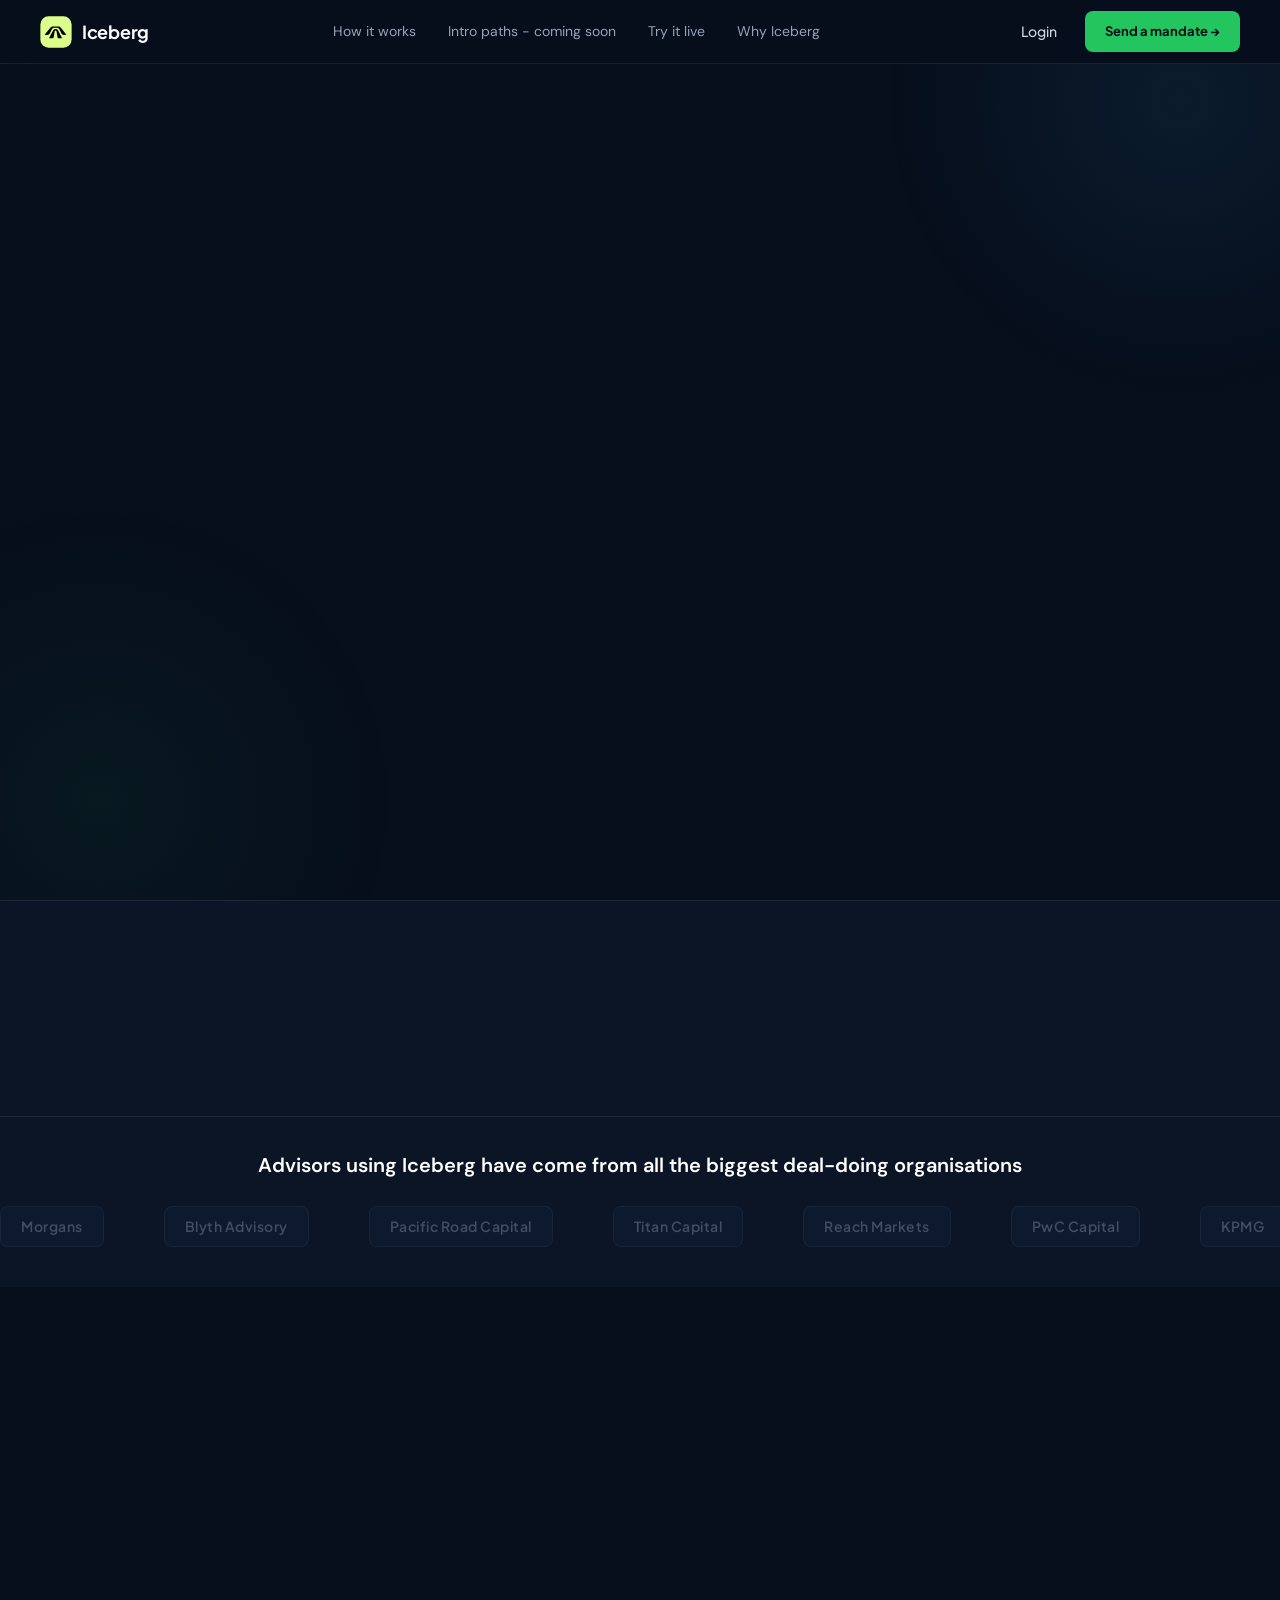
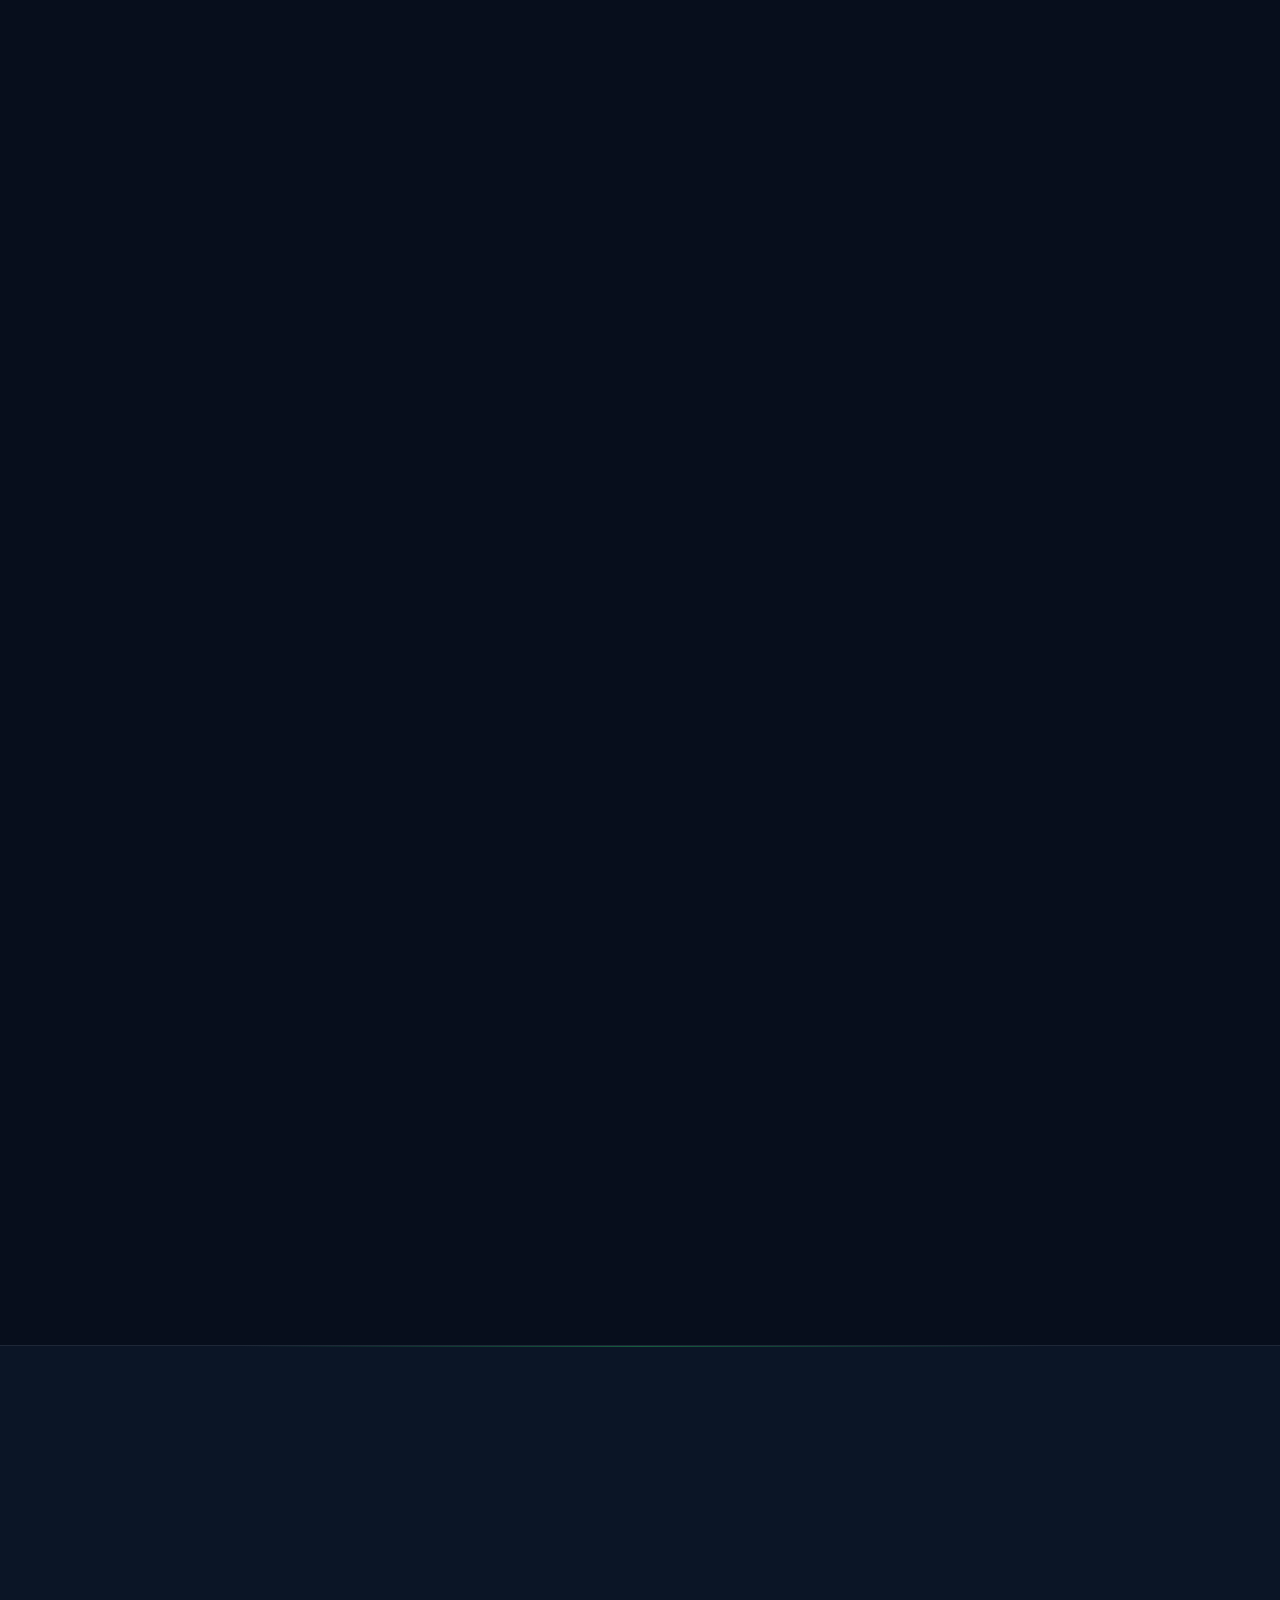
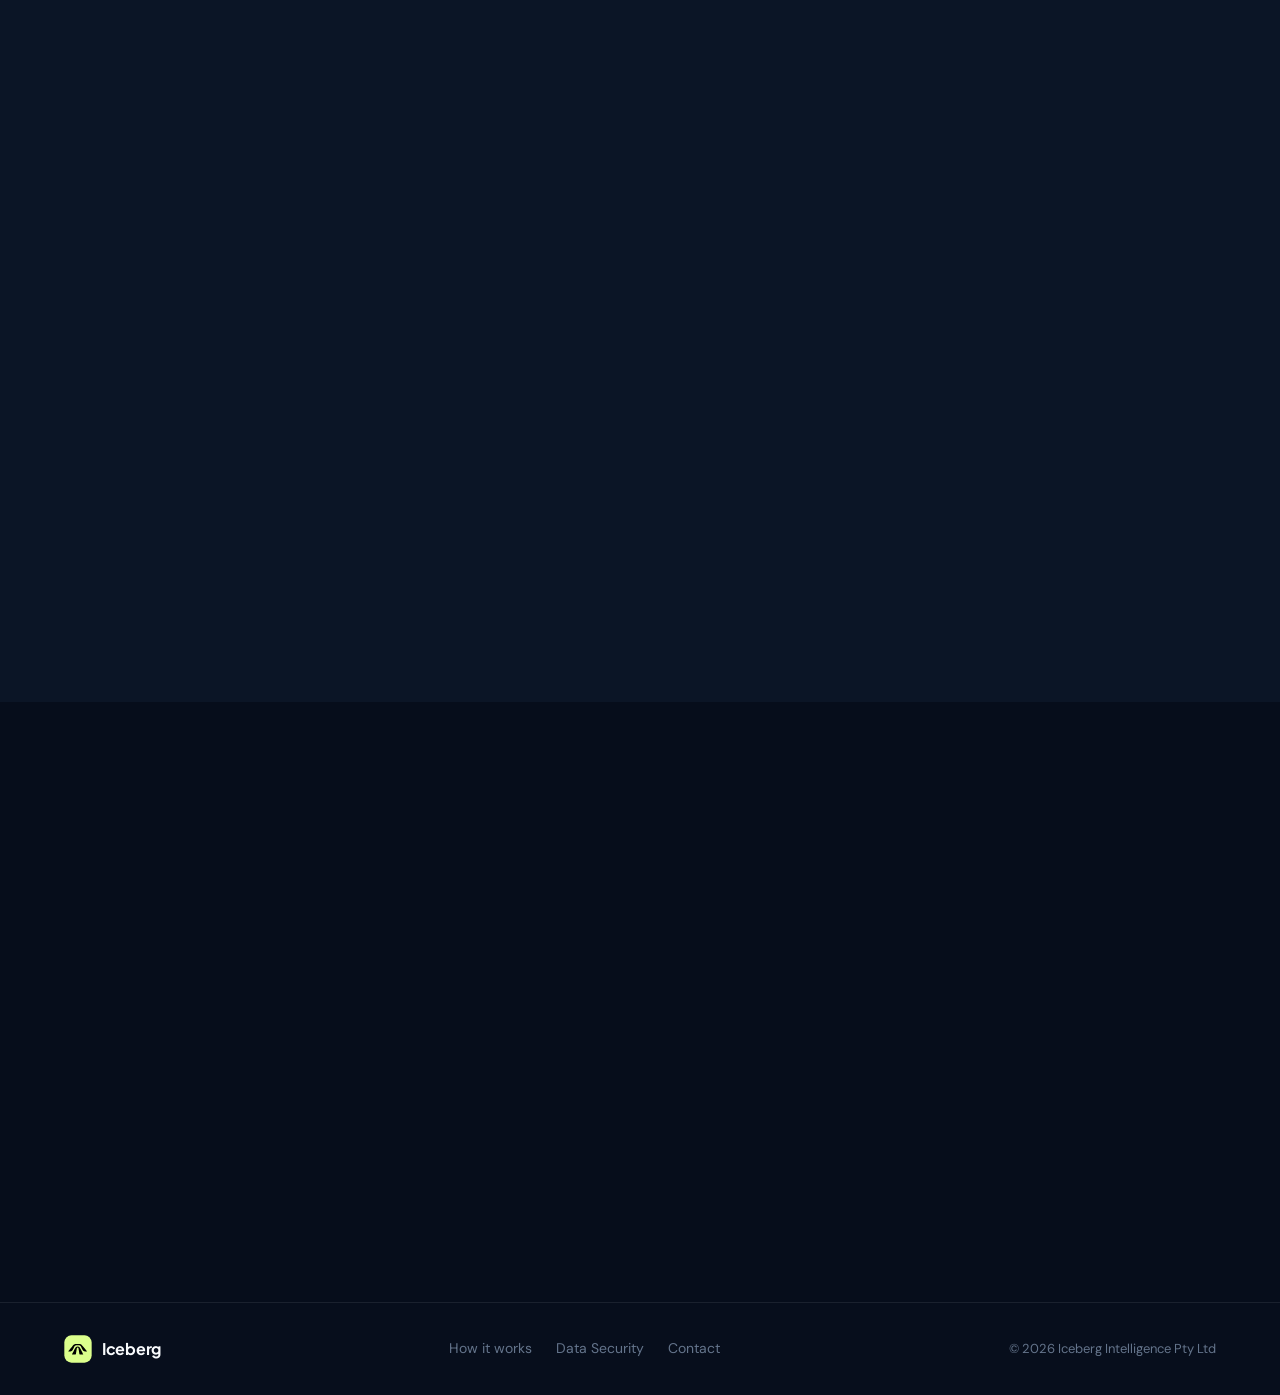
==== commit 4135db6a: "Add files via upload Clean vector logo, full AI Agents positioning update" ====
--- a/index.html
+++ b/index.html
@@ -15,13 +15,7 @@
 <nav class="nav" id="nav">
   <div class="nav-inner">
     <a href="index.html" class="nav-logo">
-      <div class="nav-logo-icon">
-        <svg viewBox="0 0 24 24" fill="none" xmlns="http://www.w3.org/2000/svg">
-          <path d="M12 2L2 22h20L12 2z" fill="#070E1C" stroke="#070E1C" stroke-width="1.5"/>
-          <path d="M12 8L6 20h12L12 8z" fill="#070E1C"/>
-        </svg>
-      </div>
-      Iceberg
+      <img src="logo.svg" alt="Iceberg" class="nav-logo-img"><span class="nav-logo-word">Iceberg</span>
     </a>
     <div class="nav-links">
       <a href="how-it-works.html">How it works</a>
@@ -47,9 +41,14 @@
     <div class="hero-grid">
       <div class="fade-up">
         <div class="hero-eyebrow">For boutique M&amp;A and capital raising advisors</div>
-        <h1><span class="green">Double</span> your deal output.</h1>
-        <div class="hero-brutal">Iceberg is AI analyst infrastructure for boutique advisors. Our agents enrich your network, surface every possible buyer and why they matter, and tell you who to contact with what angle &mdash; all at a fraction of the cost of an analyst.</div>
-        <p class="hero-sub">AI analyst infrastructure for boutique sell-side M&amp;A and capital raising advisors.</p>
+        <h1><span class="green">AI Agents</span> for sell-side advisers.</h1>
+        <div class="hero-brutal">Use Iceberg's agents to replace analyst grunt work, so you can spend more time doing deals.</div>
+        <ul class="hero-agent-list">
+          <li><span class="hero-agent-dot"></span>Data enrichment agent</li>
+          <li><span class="hero-agent-dot"></span>Contact sourcing agent</li>
+          <li><span class="hero-agent-dot"></span>Network mapping agent</li>
+          <li><span class="hero-agent-dot"></span>Prioritised next action agent</li>
+        </ul>
         <div class="hero-ctas">
           <a href="https://concierge.iceberg.software/auth/signup" class="btn-primary">Send a mandate &rarr;</a>
           <a href="why-iceberg.html" class="btn-secondary">Why Iceberg?</a>
@@ -163,7 +162,7 @@
       <div>
         <div class="section-label">WHAT ICEBERG DOES</div>
         <h2>Upload your mandate. Your <span class="green">AI analysts</span> do the grunt work.</h2>
-        <p class="aida-body" style="margin-top:20px;">Iceberg's AI agents handle 75% of an analyst's role during the execution phase. They review your deal materials, build a ranked buyer universe from your network, and tell you who to contact with what angle &mdash; every day the mandate is live.</p>
+        <p class="aida-body" style="margin-top:20px;">Iceberg's AI agents read your deal materials, enrich every contact, and build the full buyer or investor universe for your mandate &mdash; in hours instead of weeks. More agents are launching to handle the rest of the workflow.</p>
       </div>
       <div class="how-split-video">
         <video autoplay muted loop playsinline>
@@ -184,9 +183,9 @@
           <div class="agent-card-status agent-card-status-live">LIVE</div>
         </div>
         <div class="agent-card-icon"><svg width="28" height="28" viewBox="0 0 24 24" fill="none" stroke="var(--green)" stroke-width="1.5" stroke-linecap="round" stroke-linejoin="round"><path d="M14 2H6a2 2 0 0 0-2 2v16a2 2 0 0 0 2 2h12a2 2 0 0 0 2-2V8z"/><polyline points="14 2 14 8 20 8"/><line x1="9" y1="15" x2="15" y2="15"/><line x1="9" y1="11" x2="15" y2="11"/></svg></div>
-        <h4>Deck Review Analyst</h4>
-        <p>Reads IMs, teasers, and deal materials the moment you upload them. Extracts the mandate criteria, business model, and investor fit signals so every downstream step starts with context.</p>
-        <div class="agent-card-replaces">Replaces: analyst reading the deck</div>
+        <h4>Data enrichment agent</h4>
+        <p>Reads IMs, teasers, and deal materials the moment you upload them. Extracts mandate criteria, business model, and fit signals, then enriches every contact with the data needed for ranking and outreach.</p>
+        <div class="agent-card-replaces">Replaces: analyst reading the deck and manual contact enrichment</div>
       </div>
 
       <div class="agent-card">
@@ -195,20 +194,20 @@
           <div class="agent-card-status agent-card-status-live">LIVE</div>
         </div>
         <div class="agent-card-icon"><svg width="28" height="28" viewBox="0 0 24 24" fill="none" stroke="var(--green)" stroke-width="1.5" stroke-linecap="round" stroke-linejoin="round"><path d="M17 21v-2a4 4 0 0 0-4-4H5a4 4 0 0 0-4 4v2"/><circle cx="9" cy="7" r="4"/><path d="M23 21v-2a4 4 0 0 0-3-3.87"/><path d="M16 3.13a4 4 0 0 1 0 7.75"/></svg></div>
-        <h4>Contact Pipeline Analyst</h4>
-        <p>Sources, enriches, and prioritises the full buyer or investor universe for the mandate. Matches against your network, ranks by fit, and maps warm intro pathways &mdash; updated every day.</p>
-        <div class="agent-card-replaces">Replaces: PitchBook + LinkedIn + enrichment + analyst time</div>
-      </div>
-
-      <div class="agent-card">
+        <h4>Contact sourcing agent</h4>
+        <p>Builds the full buyer or investor universe for your mandate. Searches, deduplicates, and delivers a ranked, enriched contact list within hours.</p>
+        <div class="agent-card-replaces">Replaces: PitchBook + LinkedIn + analyst research time</div>
+      </div>
+
+      <div class="agent-card agent-card-soon">
         <div class="agent-card-header">
           <div class="agent-card-num">03</div>
-          <div class="agent-card-status agent-card-status-live">LIVE</div>
-        </div>
-        <div class="agent-card-icon"><svg width="28" height="28" viewBox="0 0 24 24" fill="none" stroke="var(--green)" stroke-width="1.5" stroke-linecap="round" stroke-linejoin="round"><path d="M22 2 11 13"/><path d="M22 2l-7 20-4-9-9-4 20-7z"/></svg></div>
-        <h4>Execution Analyst</h4>
-        <p>Builds and runs full communication across your ranked list. Drafts, personalises, sends, and tracks engagement &mdash; then reprioritises the pipeline in real time as replies come in.</p>
-        <div class="agent-card-replaces">Replaces: manual outreach, follow-ups, and pipeline admin</div>
+          <div class="agent-card-status agent-card-status-soon">COMING SOON</div>
+        </div>
+        <div class="agent-card-icon"><svg width="28" height="28" viewBox="0 0 24 24" fill="none" stroke="var(--green)" stroke-width="1.5" stroke-linecap="round" stroke-linejoin="round"><circle cx="12" cy="12" r="3"/><circle cx="5" cy="5" r="2"/><circle cx="19" cy="5" r="2"/><circle cx="5" cy="19" r="2"/><circle cx="19" cy="19" r="2"/><line x1="6.5" y1="6.5" x2="10" y2="10"/><line x1="17.5" y1="6.5" x2="14" y2="10"/><line x1="6.5" y1="17.5" x2="10" y2="14"/><line x1="17.5" y1="17.5" x2="14" y2="14"/></svg></div>
+        <h4>Network mapping agent</h4>
+        <p>Maps relationship distance and warm intro pathways across your network and the full contact universe. Surfaces the shortest path to every priority target.</p>
+        <div class="agent-card-replaces">Replaces: manual network digging and intro coordination</div>
       </div>
 
       <div class="agent-card agent-card-soon">
@@ -216,10 +215,10 @@
           <div class="agent-card-num">04</div>
           <div class="agent-card-status agent-card-status-soon">COMING SOON</div>
         </div>
-        <div class="agent-card-icon"><svg width="28" height="28" viewBox="0 0 24 24" fill="none" stroke="var(--green)" stroke-width="1.5" stroke-linecap="round" stroke-linejoin="round"><circle cx="12" cy="12" r="10"/><polyline points="12 6 12 12 16 14"/></svg></div>
-        <h4>Deal Insight Analyst</h4>
-        <p>Integrates with your deal pipeline tech (Ansarada, data rooms, CRM) and pulls live deal context back into the mandate &mdash; NDA status, document engagement, stakeholder signals &mdash; so every next step is informed.</p>
-        <div class="agent-card-replaces">Replaces: analyst time stitching tools and reports together</div>
+        <div class="agent-card-icon"><svg width="28" height="28" viewBox="0 0 24 24" fill="none" stroke="var(--green)" stroke-width="1.5" stroke-linecap="round" stroke-linejoin="round"><polyline points="22 12 18 12 15 21 9 3 6 12 2 12"/></svg></div>
+        <h4>Prioritised next action agent</h4>
+        <p>Tracks engagement across your pipeline and tells you exactly who to contact next and why. Reprioritises in real time as replies, opens, and new signals come in.</p>
+        <div class="agent-card-replaces">Replaces: manual pipeline admin and follow-up tracking</div>
       </div>
 
     </div>
@@ -376,18 +375,41 @@
   </div>
 </section>
 
-<!-- TESTIMONIAL / QUOTE -->
+<!-- TESTIMONIAL / QUOTES -->
 <section class="aida-section" style="background:var(--bg-base);">
   <div class="container">
-    <div class="testimonial-block fade-up">
-      <div class="testimonial-quote">&ldquo;The hardest part of doing more and better deals is creating and then maintaining competitive tension across mandates as contacts and context multiply.&rdquo;</div>
-      <div class="testimonial-meta">
-        <div class="testimonial-avatar"><svg width="20" height="20" viewBox="0 0 24 24" fill="none" stroke="var(--bg-base)" stroke-width="2" stroke-linecap="round" stroke-linejoin="round"><path d="M20 21v-2a4 4 0 0 0-4-4H8a4 4 0 0 0-4 4v2"/><circle cx="12" cy="7" r="4"/></svg></div>
-        <div>
-          <div class="testimonial-name">Boutique M&amp;A Advisor</div>
-          <div class="testimonial-role">Iceberg Pilot Participant</div>
-        </div>
-      </div>
+    <div class="section-label fade-up" style="text-align:center;">WHAT ADVISORS ARE SAYING</div>
+    <h2 class="fade-up" style="text-align:center;margin-bottom:48px;max-width:760px;margin-left:auto;margin-right:auto;">Advisors using Iceberg to <span class="green">replace the analyst workload</span>.</h2>
+    <div class="testimonial-grid fade-up">
+
+      <div class="testimonial-card">
+        <div class="testimonial-card-quote">&ldquo;Iceberg's first agent hit 75% of analyst quality, building a full contact universe in four hours instead of 32.&rdquo;</div>
+        <div class="testimonial-card-author">
+          <div class="testimonial-card-name">Nathan Leslie</div>
+        </div>
+      </div>
+
+      <div class="testimonial-card">
+        <div class="testimonial-card-quote">&ldquo;It's incredible being able to chat with an assistant inside the platform that already knows my mandate and my contacts.&rdquo;</div>
+        <div class="testimonial-card-author">
+          <div class="testimonial-card-name">Chris Franklin</div>
+        </div>
+      </div>
+
+      <div class="testimonial-card">
+        <div class="testimonial-card-quote">&ldquo;The network mapping agent literally showed me how to work my network to get in front of the best possible buyers across an entire universe.&rdquo;</div>
+        <div class="testimonial-card-author">
+          <div class="testimonial-card-name">Alex Berezner</div>
+        </div>
+      </div>
+
+      <div class="testimonial-card">
+        <div class="testimonial-card-quote">&ldquo;It already feels like Iceberg's agents can do 50% of a full-time analyst's work.&rdquo;</div>
+        <div class="testimonial-card-author">
+          <div class="testimonial-card-name">Chris Wilson</div>
+        </div>
+      </div>
+
     </div>
   </div>
 </section>
@@ -619,13 +641,7 @@
   <div class="container">
     <div class="footer-inner">
       <div class="footer-logo">
-        <div class="nav-logo-icon">
-          <svg viewBox="0 0 24 24" fill="none" xmlns="http://www.w3.org/2000/svg">
-            <path d="M12 2L2 22h20L12 2z" fill="#070E1C" stroke="#070E1C" stroke-width="1.5"/>
-            <path d="M12 8L6 20h12L12 8z" fill="#070E1C"/>
-          </svg>
-        </div>
-        Iceberg
+        <img src="logo.svg" alt="Iceberg" class="nav-logo-img"><span class="nav-logo-word">Iceberg</span>
       </div>
       <div class="footer-links">
         <a href="how-it-works.html">How it works</a>
--- a/styles.css
+++ b/styles.css
@@ -0,0 +1,4316 @@
+/* ========== RESET & BASE ========== */
+*, *::before, *::after { box-sizing: border-box; margin: 0; padding: 0; }
+html { scroll-behavior: smooth; }
+body {
+  font-family: 'DM Sans', sans-serif;
+  background: #070E1C;
+  color: #E2E8F0;
+  font-weight: 400;
+  line-height: 1.65;
+  overflow-x: hidden;
+  -webkit-font-smoothing: antialiased;
+}
+
+/* ========== DOT GRID OVERLAY ========== */
+body::before {
+  content: '';
+  position: fixed;
+  inset: 0;
+  background-image: radial-gradient(rgba(56,189,248,0.025) 1px, transparent 1px);
+  background-size: 64px 64px;
+  pointer-events: none;
+  z-index: 0;
+}
+
+/* ========== VARIABLES ========== */
+:root {
+  --bg-base: #070E1C;
+  --bg-800: #0B1526;
+  --bg-700: #0F1D33;
+  --bg-600: #162640;
+  --bg-500: #1E334F;
+  --green: #22C55E;
+  --green-light: #4ADE80;
+  --blue: #38BDF8;
+  --text-white: #F8FAFC;
+  --text-100: #E2E8F0;
+  --text-200: #CBD5E1;
+  --text-300: #94A3B8;
+  --text-400: #64748B;
+  --border: rgba(255,255,255,0.08);
+  --border-green: rgba(34,197,94,0.22);
+  --max-w: 1200px;
+  --section-py: 100px;
+}
+
+/* ========== TYPOGRAPHY ========== */
+h1, h2, h3, h4, h5 {
+  font-family: 'Plus Jakarta Sans', sans-serif;
+  color: var(--text-white);
+  line-height: 1.15;
+}
+h1 { font-size: clamp(36px, 5vw, 56px); font-weight: 800; letter-spacing: -2px; }
+h2 { font-size: clamp(28px, 3.5vw, 44px); font-weight: 800; letter-spacing: -1.5px; }
+h3 { font-size: clamp(20px, 2.5vw, 28px); font-weight: 700; letter-spacing: -1px; }
+h4 { font-size: 20px; font-weight: 700; }
+
+.section-label {
+  font-family: 'DM Mono', monospace;
+  font-size: 13px;
+  font-weight: 500;
+  letter-spacing: 2px;
+  color: var(--green);
+  text-transform: uppercase;
+  margin-bottom: 20px;
+}
+
+.container {
+  max-width: var(--max-w);
+  margin: 0 auto;
+  padding: 0 24px;
+  position: relative;
+  z-index: 1;
+}
+
+a { color: inherit; text-decoration: none; }
+
+/* ========== BUTTONS ========== */
+.btn-primary {
+  display: inline-flex;
+  align-items: center;
+  gap: 8px;
+  background: var(--green);
+  color: var(--bg-base);
+  font-family: 'Plus Jakarta Sans', sans-serif;
+  font-weight: 700;
+  font-size: 15px;
+  padding: 14px 28px;
+  border-radius: 8px;
+  border: none;
+  cursor: pointer;
+  transition: background 0.2s, transform 0.15s;
+}
+.btn-primary:hover { background: var(--green-light); transform: translateY(-1px); }
+
+.btn-secondary {
+  display: inline-flex;
+  align-items: center;
+  gap: 8px;
+  background: transparent;
+  color: var(--text-white);
+  font-family: 'Plus Jakarta Sans', sans-serif;
+  font-weight: 600;
+  font-size: 15px;
+  padding: 14px 28px;
+  border-radius: 8px;
+  border: 1px solid rgba(255,255,255,0.1);
+  cursor: pointer;
+  transition: border-color 0.2s, background 0.2s;
+}
+.btn-secondary:hover { border-color: rgba(255,255,255,0.25); background: rgba(255,255,255,0.04); }
+.btn-ghost {
+  display: inline-flex;
+  align-items: center;
+  background: transparent;
+  color: var(--text-200);
+  font-family: 'Plus Jakarta Sans', sans-serif;
+  font-weight: 500;
+  font-size: 14px;
+  padding: 10px 16px;
+  border-radius: 8px;
+  border: none;
+  cursor: pointer;
+  transition: color 0.2s;
+  text-decoration: none;
+}
+.btn-ghost:hover { color: var(--text-white); }
+
+/* ========== ANIMATIONS ========== */
+.fade-up {
+  opacity: 0;
+  transform: translateY(30px);
+  transition: opacity 0.7s ease, transform 0.7s ease;
+}
+.fade-up.visible {
+  opacity: 1;
+  transform: translateY(0);
+}
+
+@keyframes bob {
+  0%, 100% { transform: translateY(0); }
+  50% { transform: translateY(-6px); }
+}
+.bob { animation: bob 3s ease-in-out infinite; }
+
+@keyframes scroll-left {
+  0% { transform: translateX(0); }
+  100% { transform: translateX(-50%); }
+}
+
+@keyframes pulse-dots {
+  0%, 100% { opacity: 0.3; }
+  50% { opacity: 1; }
+}
+
+@keyframes build-bar {
+  0% { width: 0; }
+  100% { width: 85%; }
+}
+
+/* ========== 01 — NAV ========== */
+.nav {
+  position: fixed;
+  top: 0;
+  left: 0;
+  right: 0;
+  z-index: 100;
+  padding: 0 24px;
+  height: 64px;
+  display: flex;
+  align-items: center;
+  background: rgba(7,14,28,0.92);
+  backdrop-filter: blur(16px);
+  -webkit-backdrop-filter: blur(16px);
+  border-bottom: 1px solid var(--border);
+  transition: background 0.3s;
+}
+.nav-inner {
+  max-width: var(--max-w);
+  margin: 0 auto;
+  width: 100%;
+  display: flex;
+  align-items: center;
+  justify-content: space-between;
+}
+.nav-logo {
+  display: flex;
+  align-items: center;
+  gap: 10px;
+  font-family: 'Plus Jakarta Sans', sans-serif;
+  font-weight: 800;
+  font-size: 18px;
+  color: var(--text-white);
+}
+.nav-logo-icon {
+  width: 30px;
+  height: 30px;
+  background: var(--green);
+  border-radius: 7px;
+  display: flex;
+  align-items: center;
+  justify-content: center;
+}
+.nav-logo-icon svg { width: 18px; height: 18px; }
+.nav-links {
+  display: flex;
+  gap: 32px;
+  align-items: center;
+}
+.nav-links a {
+  font-size: 14px;
+  font-weight: 400;
+  color: var(--text-300);
+  transition: color 0.2s;
+}
+.nav-links a:hover { color: var(--text-white); }
+.nav-ctas {
+  display: flex;
+  gap: 12px;
+  align-items: center;
+}
+.nav-ctas .btn-primary { padding: 10px 20px; font-size: 13px; }
+.nav-ctas .btn-secondary { padding: 10px 20px; font-size: 13px; }
+
+.nav-mobile-toggle {
+  display: none;
+  background: none;
+  border: none;
+  color: var(--text-white);
+  font-size: 24px;
+  cursor: pointer;
+}
+
+@media (max-width: 900px) {
+  .nav-links, .nav-ctas { display: none; }
+  .nav-mobile-toggle { display: block; }
+  .nav.mobile-open .nav-links,
+  .nav.mobile-open .nav-ctas {
+    display: flex;
+    flex-direction: column;
+    position: absolute;
+    top: 64px;
+    left: 0;
+    right: 0;
+    background: rgba(7,14,28,0.98);
+    padding: 24px;
+    border-bottom: 1px solid var(--border);
+  }
+  .nav.mobile-open .nav-ctas { padding-top: 0; }
+}
+
+/* ========== 02 — HERO ========== */
+.hero {
+  padding: 140px 0 80px;
+  position: relative;
+  overflow: hidden;
+  min-height: 100vh;
+  display: flex;
+  align-items: center;
+}
+.hero::before {
+  content: '';
+  position: absolute;
+  top: -200px;
+  right: -200px;
+  width: 600px;
+  height: 600px;
+  background: radial-gradient(circle, rgba(56,189,248,0.08) 0%, transparent 70%);
+  pointer-events: none;
+}
+.hero::after {
+  content: '';
+  position: absolute;
+  bottom: -200px;
+  left: -200px;
+  width: 600px;
+  height: 600px;
+  background: radial-gradient(circle, rgba(34,197,94,0.06) 0%, transparent 70%);
+  pointer-events: none;
+}
+.hero-grid {
+  display: grid;
+  grid-template-columns: 1fr 1fr;
+  gap: 60px;
+  align-items: start;
+}
+.hero-eyebrow {
+  display: inline-flex;
+  align-items: center;
+  gap: 8px;
+  font-family: 'DM Mono', monospace;
+  font-size: 13px;
+  font-weight: 500;
+  color: var(--green);
+  border: 1px solid var(--border-green);
+  border-radius: 100px;
+  padding: 8px 18px;
+  margin-bottom: 28px;
+}
+.hero h1 .green { color: var(--green); }
+.hero-brutal {
+  border-left: 3px solid var(--green);
+  padding-left: 20px;
+  margin: 28px 0;
+  font-size: 17px;
+  font-weight: 500;
+  color: var(--text-100);
+  line-height: 1.6;
+}
+.hero-sub {
+  color: var(--text-300);
+  font-size: 16px;
+  margin-bottom: 32px;
+  max-width: 520px;
+}
+.hero-ctas {
+  display: flex;
+  gap: 16px;
+  flex-wrap: wrap;
+  margin-bottom: 36px;
+}
+.hero-stats {
+  display: flex;
+  gap: 40px;
+  border-top: 1px solid var(--border);
+  padding-top: 28px;
+}
+.hero-stat-value {
+  font-family: 'Plus Jakarta Sans', sans-serif;
+  font-weight: 700;
+  font-size: 18px;
+  color: var(--green);
+}
+.hero-stat-label {
+  font-size: 12px;
+  color: var(--text-400);
+  margin-top: 3px;
+}
+
+/* Hero video */
+.hero-video-wrap {
+  background: var(--bg-700);
+  border: 1px solid var(--border);
+  border-radius: 12px;
+  overflow: hidden;
+}
+.hero-video-chrome {
+  display: flex;
+  align-items: center;
+  gap: 8px;
+  padding: 12px 16px;
+  background: var(--bg-800);
+  border-bottom: 1px solid var(--border);
+}
+.hero-video-dots {
+  display: flex;
+  gap: 6px;
+}
+.hero-video-dots span {
+  width: 10px;
+  height: 10px;
+  border-radius: 50%;
+}
+.hero-video-dots span:nth-child(1) { background: #EF4444; }
+.hero-video-dots span:nth-child(2) { background: #F59E0B; }
+.hero-video-dots span:nth-child(3) { background: #22C55E; }
+.hero-video-chrome-label {
+  font-family: 'DM Mono', monospace;
+  font-size: 12px;
+  color: var(--text-400);
+  margin-left: 8px;
+}
+.hero-video-embed {
+  position: relative;
+  padding-bottom: 56.25%;
+  height: 0;
+}
+.hero-video-embed iframe,
+.hero-video-embed video {
+  position: absolute;
+  top: 0;
+  left: 0;
+  width: 100%;
+  height: 100%;
+  border: none;
+  object-fit: cover;
+}
+.hero-video-caption {
+  padding: 12px 16px;
+  font-size: 13px;
+  color: var(--text-400);
+  background: var(--bg-800);
+  border-top: 1px solid var(--border);
+}
+
+@media (max-width: 900px) {
+  .hero-grid { grid-template-columns: 1fr; }
+  .hero-stats { flex-direction: column; gap: 20px; }
+  .hero { min-height: auto; padding: 120px 0 60px; }
+}
+
+/* ========== 03 — SOCIAL PROOF ========== */
+.social-proof {
+  background: var(--bg-800);
+  padding: 40px 0;
+  border-top: 1px solid var(--border);
+  border-bottom: 1px solid var(--border);
+}
+.social-proof-grid {
+  display: grid;
+  grid-template-columns: repeat(4, 1fr);
+  gap: 0;
+  text-align: center;
+}
+.social-proof-item {
+  padding: 16px 20px;
+  border-right: 1px solid var(--border);
+}
+.social-proof-item:last-child { border-right: none; }
+.social-proof-value {
+  font-family: 'Plus Jakarta Sans', sans-serif;
+  font-weight: 800;
+  font-size: clamp(22px, 3vw, 32px);
+  color: var(--green);
+  letter-spacing: -1px;
+}
+.social-proof-label {
+  font-size: 14px;
+  color: var(--text-300);
+  margin-top: 4px;
+}
+
+@media (max-width: 768px) {
+  .social-proof-grid { grid-template-columns: repeat(2, 1fr); }
+  .social-proof-item:nth-child(2) { border-right: none; }
+  .social-proof-item:nth-child(1),
+  .social-proof-item:nth-child(2) { border-bottom: 1px solid var(--border); }
+}
+
+/* ========== 04 — TRUST STRIP ========== */
+.trust-strip {
+  background: var(--bg-800);
+  padding: 32px 0 40px;
+  overflow: hidden;
+}
+.trust-strip-label {
+  text-align: center;
+  font-size: 20px;
+  font-weight: 600;
+  color: #ffffff;
+  margin-bottom: 24px;
+}
+.trust-strip-track {
+  display: flex;
+  gap: 60px;
+  animation: scroll-left 25s linear infinite;
+  width: max-content;
+}
+.trust-strip-track span {
+  font-family: 'Plus Jakarta Sans', sans-serif;
+  font-weight: 600;
+  font-size: 18px;
+  color: var(--text-400);
+  white-space: nowrap;
+  opacity: 0.6;
+}
+.trust-logo-placeholder {
+  background: var(--bg-700);
+  border: 1px solid var(--border);
+  border-radius: 8px;
+  padding: 8px 20px !important;
+  font-size: 14px !important;
+  letter-spacing: 0.5px;
+}
+
+/* ========== 05 — DEAL ASSISTANT ========== */
+.deal-assistant {
+  background: var(--bg-800);
+  padding: var(--section-py) 0;
+}
+.deal-assistant-inner {
+  max-width: 780px;
+  margin: 0 auto;
+  text-align: center;
+}
+.deal-assistant-inner h2 {
+  margin-bottom: 16px;
+}
+.deal-assistant-sub {
+  color: var(--text-200);
+  font-size: 17px;
+  margin-bottom: 8px;
+}
+.deal-assistant-note {
+  font-size: 14px;
+  color: var(--text-400);
+  margin-bottom: 32px;
+}
+.deal-assistant-window {
+  background: var(--bg-700);
+  border: 1px solid var(--border);
+  border-radius: 12px;
+  overflow: hidden;
+  text-align: left;
+}
+.deal-assistant-chrome {
+  display: flex;
+  align-items: center;
+  gap: 8px;
+  padding: 12px 16px;
+  background: var(--bg-base);
+  border-bottom: 1px solid var(--border);
+}
+.deal-assistant-chrome .dots { display: flex; gap: 6px; }
+.deal-assistant-chrome .dots span {
+  width: 10px; height: 10px; border-radius: 50%;
+}
+.deal-assistant-chrome .dots span:nth-child(1) { background: #EF4444; }
+.deal-assistant-chrome .dots span:nth-child(2) { background: #F59E0B; }
+.deal-assistant-chrome .dots span:nth-child(3) { background: #22C55E; }
+.deal-assistant-chrome-label {
+  font-family: 'DM Mono', monospace;
+  font-size: 12px;
+  color: var(--text-400);
+  margin-left: 8px;
+}
+.deal-assistant-body {
+  padding: 28px 24px;
+}
+.deal-assistant-body .prompt-label {
+  font-family: 'Plus Jakarta Sans', sans-serif;
+  font-weight: 700;
+  font-size: 16px;
+  color: var(--text-white);
+  margin-bottom: 4px;
+}
+.deal-assistant-body .prompt-sub {
+  font-size: 14px;
+  color: var(--text-300);
+  margin-bottom: 16px;
+}
+.deal-assistant-body textarea {
+  width: 100%;
+  min-height: 100px;
+  background: var(--bg-base);
+  border: 1px solid var(--border);
+  border-radius: 8px;
+  padding: 16px;
+  color: var(--text-100);
+  font-family: 'DM Sans', sans-serif;
+  font-size: 15px;
+  resize: vertical;
+  outline: none;
+  transition: border-color 0.2s;
+}
+.deal-assistant-body textarea:focus { border-color: var(--border-green); }
+.deal-assistant-body textarea::placeholder { color: var(--text-400); }
+.deal-chips {
+  display: flex;
+  gap: 8px;
+  flex-wrap: wrap;
+  margin: 16px 0 20px;
+}
+.deal-chip {
+  font-family: 'DM Mono', monospace;
+  font-size: 12px;
+  font-weight: 500;
+  padding: 6px 14px;
+  border: 1px solid var(--border);
+  border-radius: 100px;
+  color: var(--text-200);
+  cursor: pointer;
+  transition: border-color 0.2s, background 0.2s;
+  background: transparent;
+}
+.deal-chip:hover {
+  border-color: var(--border-green);
+  background: rgba(34,197,94,0.06);
+}
+
+/* Deal result */
+.deal-result {
+  display: none;
+  margin-top: 24px;
+  padding-top: 24px;
+  border-top: 1px solid var(--border);
+}
+.deal-result.show { display: block; }
+.deal-result-header {
+  display: flex;
+  align-items: center;
+  gap: 12px;
+  margin-bottom: 16px;
+  flex-wrap: wrap;
+}
+.deal-result-title {
+  font-family: 'Plus Jakarta Sans', sans-serif;
+  font-weight: 700;
+  font-size: 18px;
+  color: var(--text-white);
+}
+.deal-result-meta {
+  font-size: 13px;
+  color: var(--text-300);
+}
+.deal-result-badge {
+  font-family: 'DM Mono', monospace;
+  font-size: 11px;
+  padding: 3px 10px;
+  border-radius: 100px;
+  background: rgba(34,197,94,0.15);
+  color: var(--green);
+  font-weight: 500;
+}
+.deal-result-tags {
+  display: flex;
+  gap: 6px;
+  flex-wrap: wrap;
+  margin-bottom: 20px;
+}
+.deal-result-tag {
+  font-family: 'DM Mono', monospace;
+  font-size: 11px;
+  padding: 4px 12px;
+  border-radius: 100px;
+  background: rgba(56,189,248,0.1);
+  color: var(--blue);
+}
+.deal-result-table {
+  width: 100%;
+  margin-bottom: 20px;
+}
+.deal-result-table-row {
+  display: flex;
+  align-items: center;
+  padding: 10px 0;
+  border-bottom: 1px solid var(--border);
+  gap: 12px;
+}
+.deal-result-table-type {
+  width: 140px;
+  font-size: 14px;
+  color: var(--text-200);
+  flex-shrink: 0;
+}
+.deal-result-table-bar {
+  flex: 1;
+  height: 6px;
+  background: var(--bg-base);
+  border-radius: 3px;
+  overflow: hidden;
+}
+.deal-result-table-bar-fill {
+  height: 100%;
+  background: var(--green);
+  border-radius: 3px;
+  transition: width 1s ease;
+}
+.deal-result-table-count {
+  width: 40px;
+  text-align: right;
+  font-family: 'DM Mono', monospace;
+  font-size: 14px;
+  color: var(--text-white);
+  font-weight: 500;
+}
+.deal-result-totals {
+  display: grid;
+  grid-template-columns: repeat(4, 1fr);
+  gap: 12px;
+  margin-bottom: 20px;
+}
+.deal-result-total {
+  background: var(--bg-base);
+  border-radius: 8px;
+  padding: 14px;
+  text-align: center;
+}
+.deal-result-total-value {
+  font-family: 'Plus Jakarta Sans', sans-serif;
+  font-weight: 800;
+  font-size: 22px;
+  color: var(--text-white);
+}
+.deal-result-total-value.blue { color: var(--blue); }
+.deal-result-total-value.green { color: var(--green); }
+.deal-result-total-label {
+  font-size: 11px;
+  color: var(--text-400);
+  margin-top: 4px;
+  font-family: 'DM Mono', monospace;
+}
+.deal-result-note {
+  background: rgba(34,197,94,0.06);
+  border: 1px solid var(--border-green);
+  border-radius: 8px;
+  padding: 14px 18px;
+  font-size: 14px;
+  color: var(--text-200);
+  margin-bottom: 20px;
+  line-height: 1.6;
+}
+.deal-result-note strong { color: var(--green); font-weight: 600; }
+.deal-result-ctas {
+  display: flex;
+  gap: 12px;
+  flex-wrap: wrap;
+}
+.deal-result-next-step {
+  margin-top: 24px;
+  padding: 28px;
+  background: linear-gradient(135deg, rgba(34,197,94,0.08), rgba(34,197,94,0.02));
+  border: 1px solid var(--border-green);
+  border-radius: 14px;
+}
+.deal-result-next-step-inner {
+  display: flex;
+  gap: 16px;
+  align-items: flex-start;
+  margin-bottom: 20px;
+}
+.deal-result-next-icon {
+  flex-shrink: 0;
+  width: 44px;
+  height: 44px;
+  display: flex;
+  align-items: center;
+  justify-content: center;
+  background: rgba(34,197,94,0.1);
+  border-radius: 10px;
+}
+.deal-loading {
+  display: none;
+  text-align: center;
+  padding: 40px;
+  color: var(--text-300);
+}
+.deal-loading.show { display: block; }
+.deal-loading-dots span {
+  display: inline-block;
+  width: 8px;
+  height: 8px;
+  border-radius: 50%;
+  background: var(--green);
+  margin: 0 3px;
+  animation: pulse-dots 1.2s ease-in-out infinite;
+}
+.deal-loading-dots span:nth-child(2) { animation-delay: 0.2s; }
+.deal-loading-dots span:nth-child(3) { animation-delay: 0.4s; }
+
+@media (max-width: 600px) {
+  .deal-result-totals { grid-template-columns: repeat(2, 1fr); }
+}
+
+/* ========== 06 — EASY UPLOAD ========== */
+.easy-upload {
+  background: var(--bg-800);
+  padding: var(--section-py) 0;
+  border-top: 1px solid var(--border);
+}
+.easy-upload-grid {
+  display: grid;
+  grid-template-columns: 1fr 1fr;
+  gap: 60px;
+  align-items: center;
+}
+.upload-mock {
+  background: var(--bg-700);
+  border: 1px solid var(--border);
+  border-radius: 12px;
+  overflow: hidden;
+  padding: 24px;
+}
+.upload-zone {
+  border: 2px dashed var(--border-green);
+  border-radius: 10px;
+  padding: 32px;
+  text-align: center;
+  margin-bottom: 16px;
+}
+.upload-zone-text {
+  color: var(--text-300);
+  font-size: 14px;
+}
+.upload-zone-text strong { color: var(--green); }
+.upload-zone-formats {
+  font-family: 'DM Mono', monospace;
+  font-size: 12px;
+  color: var(--text-400);
+  margin-top: 8px;
+}
+.upload-file-row {
+  display: flex;
+  align-items: center;
+  gap: 12px;
+  padding: 10px 14px;
+  background: var(--bg-base);
+  border-radius: 8px;
+  margin-bottom: 8px;
+  font-size: 13px;
+}
+.upload-file-icon { color: var(--text-400); }
+.upload-file-name { color: var(--text-200); flex: 1; }
+.upload-file-check { color: var(--green); font-weight: 700; }
+.upload-building {
+  display: flex;
+  align-items: center;
+  gap: 12px;
+  padding: 14px;
+  background: rgba(34,197,94,0.06);
+  border: 1px solid var(--border-green);
+  border-radius: 8px;
+  margin-top: 12px;
+}
+.upload-building-bar {
+  flex: 1;
+  height: 4px;
+  background: var(--bg-base);
+  border-radius: 2px;
+  overflow: hidden;
+}
+.upload-building-bar-fill {
+  height: 100%;
+  width: 85%;
+  background: var(--green);
+  border-radius: 2px;
+  animation: build-bar 3s ease-out forwards;
+}
+.upload-building-text {
+  font-family: 'DM Mono', monospace;
+  font-size: 12px;
+  color: var(--green);
+  white-space: nowrap;
+}
+.upload-building-dots span {
+  display: inline-block;
+  width: 5px;
+  height: 5px;
+  border-radius: 50%;
+  background: var(--green);
+  margin: 0 2px;
+  animation: pulse-dots 1.2s ease-in-out infinite;
+}
+.upload-building-dots span:nth-child(2) { animation-delay: 0.2s; }
+.upload-building-dots span:nth-child(3) { animation-delay: 0.4s; }
+
+.easy-upload-brutal {
+  border-left: 3px solid var(--green);
+  padding-left: 20px;
+  margin: 20px 0;
+  font-weight: 500;
+  color: var(--text-100);
+  font-size: 16px;
+}
+.easy-upload-body {
+  color: var(--text-300);
+  font-size: 15px;
+  margin-bottom: 16px;
+}
+.easy-upload-steps {
+  margin-top: 32px;
+  position: relative;
+  padding-left: 28px;
+}
+.easy-upload-steps::before {
+  content: '';
+  position: absolute;
+  left: 10px;
+  top: 20px;
+  bottom: 20px;
+  width: 2px;
+  border-left: 2px dashed var(--border);
+}
+.easy-upload-step {
+  margin-bottom: 24px;
+  position: relative;
+}
+.easy-upload-step-icon {
+  position: absolute;
+  left: -28px;
+  top: 0;
+  font-size: 20px;
+}
+.easy-upload-step-title {
+  font-family: 'Plus Jakarta Sans', sans-serif;
+  font-weight: 700;
+  font-size: 15px;
+  color: var(--text-white);
+  margin-bottom: 4px;
+}
+.easy-upload-step-desc {
+  font-size: 14px;
+  color: var(--text-300);
+}
+
+@media (max-width: 900px) {
+  .easy-upload-grid { grid-template-columns: 1fr; }
+}
+
+/* ========== 07 — PROBLEM ========== */
+.problem {
+  background: var(--bg-base);
+  padding: var(--section-py) 0;
+}
+.problem-grid {
+  display: grid;
+  grid-template-columns: 1fr 1fr;
+  gap: 60px;
+  align-items: start;
+}
+.problem h2 {
+  margin-bottom: 24px;
+}
+.problem h2 .muted {
+  font-style: italic;
+  color: var(--text-300);
+}
+.accent-line {
+  border-left: 3px solid var(--green);
+  background: rgba(34,197,94,0.04);
+  padding: 14px 20px;
+  margin-bottom: 12px;
+  border-radius: 0 8px 8px 0;
+  font-weight: 500;
+  font-size: 15px;
+  color: var(--text-100);
+}
+.dimmer-context {
+  background: var(--bg-700);
+  border: 1px solid rgba(255,255,255,0.06);
+  border-radius: 8px;
+  padding: 18px 20px;
+  font-size: 14px;
+  color: var(--text-300);
+  margin: 24px 0;
+}
+.problem-conclusion {
+  color: var(--text-300);
+  font-size: 15px;
+  line-height: 1.7;
+}
+
+.stat-card {
+  background: var(--bg-700);
+  border: 1px solid var(--border);
+  border-left: 3px solid var(--green);
+  border-radius: 8px;
+  padding: 24px;
+  margin-bottom: 16px;
+  transition: border-color 0.3s;
+}
+.stat-card:hover { border-color: var(--green); }
+.stat-card-value {
+  font-family: 'Plus Jakarta Sans', sans-serif;
+  font-weight: 800;
+  font-size: 36px;
+  color: var(--green);
+  letter-spacing: -1px;
+  margin-bottom: 8px;
+}
+.stat-card-desc {
+  font-size: 14px;
+  color: var(--text-300);
+  line-height: 1.6;
+}
+
+@media (max-width: 900px) {
+  .problem-grid { grid-template-columns: 1fr; }
+}
+
+/* ========== 08 — USE CASES ========== */
+.use-cases {
+  background: var(--bg-800);
+  padding: var(--section-py) 0;
+}
+.use-cases-grid {
+  display: grid;
+  grid-template-columns: repeat(3, 1fr);
+  gap: 24px;
+  margin-top: 40px;
+}
+.use-case-card {
+  background: var(--bg-700);
+  border: 1px solid var(--border);
+  border-radius: 12px;
+  padding: 32px 28px;
+  transition: transform 0.3s, box-shadow 0.3s;
+  position: relative;
+  overflow: hidden;
+}
+.use-case-card::before {
+  content: '';
+  position: absolute;
+  top: 0;
+  left: 0;
+  right: 0;
+  height: 3px;
+  background: transparent;
+  transition: background 0.3s;
+}
+.use-case-card:hover {
+  transform: translateY(-4px);
+  box-shadow: 0 0 30px rgba(34,197,94,0.08);
+}
+.use-case-card:hover::before { background: var(--green); }
+.use-case-icon { font-size: 28px; margin-bottom: 16px; }
+.use-case-card h3 { margin-bottom: 12px; font-size: 20px; }
+.use-case-card p {
+  font-size: 14px;
+  color: var(--text-300);
+  line-height: 1.65;
+  margin-bottom: 16px;
+}
+.use-case-tag {
+  font-family: 'DM Mono', monospace;
+  font-size: 11px;
+  padding: 4px 12px;
+  border-radius: 100px;
+  border: 1px solid var(--border-green);
+  color: var(--green);
+  display: inline-block;
+}
+
+@media (max-width: 900px) {
+  .use-cases-grid { grid-template-columns: 1fr; }
+}
+
+/* ========== 09 — THE STACK ========== */
+.the-stack {
+  background: var(--bg-base);
+  padding: var(--section-py) 0;
+}
+.stack-table {
+  background: var(--bg-700);
+  border: 1px solid var(--border);
+  border-radius: 12px;
+  overflow: hidden;
+  margin-top: 36px;
+}
+.stack-row {
+  display: grid;
+  grid-template-columns: 60px 120px 1fr 200px;
+  gap: 20px;
+  padding: 24px 28px;
+  align-items: center;
+  border-bottom: 1px solid var(--border);
+}
+.stack-row:last-child { border-bottom: none; }
+.stack-row.highlighted {
+  background: rgba(34,197,94,0.05);
+  border-top: 1px solid var(--border-green);
+  border-bottom: 1px solid var(--border-green);
+}
+.stack-num {
+  font-family: 'DM Mono', monospace;
+  font-size: 13px;
+  color: var(--text-400);
+}
+.stack-stage {
+  font-family: 'Plus Jakarta Sans', sans-serif;
+  font-weight: 700;
+  font-size: 15px;
+  color: var(--text-white);
+}
+.stack-desc {
+  font-size: 14px;
+  color: var(--text-300);
+}
+.stack-platforms {
+  font-family: 'DM Mono', monospace;
+  font-size: 13px;
+  color: var(--text-400);
+  text-align: right;
+}
+.stack-platforms .iceberg-mark {
+  color: var(--green);
+  font-weight: 500;
+}
+
+@media (max-width: 768px) {
+  .stack-row {
+    grid-template-columns: 1fr;
+    gap: 8px;
+  }
+  .stack-platforms { text-align: left; }
+}
+
+/* ========== 10 — HOW IT WORKS ========== */
+.how-it-works {
+  background: var(--bg-800);
+  padding: var(--section-py) 0;
+}
+.how-sub {
+  color: var(--text-300);
+  font-size: 17px;
+  margin-bottom: 28px;
+  max-width: 640px;
+}
+.core-promise {
+  background: rgba(34,197,94,0.06);
+  border: 1px solid var(--border-green);
+  border-radius: 10px;
+  padding: 20px 24px;
+  display: flex;
+  align-items: flex-start;
+  gap: 14px;
+  margin-bottom: 48px;
+  max-width: 700px;
+}
+.core-promise-icon {
+  color: var(--green);
+  font-size: 20px;
+  flex-shrink: 0;
+  margin-top: 2px;
+}
+.core-promise p {
+  font-weight: 500;
+  font-size: 16px;
+  color: var(--text-100);
+}
+
+.steps-row {
+  display: grid;
+  grid-template-columns: repeat(4, 1fr);
+  gap: 24px;
+  position: relative;
+  margin-bottom: 48px;
+}
+.steps-row::before {
+  content: '';
+  position: absolute;
+  top: 20px;
+  left: 40px;
+  right: 40px;
+  height: 2px;
+  background: var(--border);
+}
+.step-card { position: relative; }
+.step-num {
+  width: 40px;
+  height: 40px;
+  border-radius: 50%;
+  background: var(--green);
+  color: var(--bg-base);
+  font-family: 'Plus Jakarta Sans', sans-serif;
+  font-weight: 800;
+  font-size: 16px;
+  display: flex;
+  align-items: center;
+  justify-content: center;
+  margin-bottom: 16px;
+  position: relative;
+  z-index: 2;
+}
+.step-card h4 { margin-bottom: 10px; font-size: 17px; }
+.step-card p {
+  font-size: 14px;
+  color: var(--text-300);
+  line-height: 1.6;
+  margin-bottom: 8px;
+}
+.step-list {
+  list-style: none;
+  margin-top: 10px;
+}
+.step-list li {
+  font-size: 13px;
+  color: var(--text-400);
+  padding: 3px 0;
+  padding-left: 16px;
+  position: relative;
+}
+.step-list li::before {
+  content: '';
+  position: absolute;
+  left: 0;
+  top: 10px;
+  width: 5px;
+  height: 5px;
+  border-radius: 50%;
+  background: var(--green);
+}
+
+/* Universe map card */
+/* Universe split layout */
+.universe-split {
+  display: grid;
+  grid-template-columns: 1fr 1fr;
+  gap: 48px;
+  align-items: center;
+  margin-top: 48px;
+}
+.universe-split-video {
+  display: flex;
+  align-items: center;
+  border-radius: 12px;
+  overflow: hidden;
+}
+.universe-split-video video {
+  width: 100%;
+  height: auto;
+  border: none;
+  border-radius: 12px;
+}
+@media (max-width: 900px) {
+  .universe-split { grid-template-columns: 1fr; }
+}
+.universe-card {
+  background: var(--bg-700);
+  border: 1px solid var(--border);
+  border-top: 3px solid var(--green);
+  border-radius: 12px;
+  padding: 28px;
+}
+.universe-card-header {
+  display: flex;
+  align-items: center;
+  gap: 12px;
+  margin-bottom: 20px;
+  flex-wrap: wrap;
+}
+.universe-card-title {
+  font-family: 'Plus Jakarta Sans', sans-serif;
+  font-weight: 700;
+  font-size: 18px;
+  color: var(--text-white);
+}
+.universe-card-meta {
+  font-size: 13px;
+  color: var(--text-300);
+}
+.badge-live {
+  font-family: 'DM Mono', monospace;
+  font-size: 11px;
+  padding: 3px 10px;
+  border-radius: 100px;
+  background: rgba(34,197,94,0.15);
+  color: var(--green);
+}
+.universe-transform {
+  display: flex;
+  align-items: center;
+  gap: 12px;
+  margin-bottom: 20px;
+  flex-wrap: wrap;
+}
+.universe-transform-num {
+  font-family: 'Plus Jakarta Sans', sans-serif;
+  font-weight: 800;
+  font-size: 28px;
+  color: var(--text-white);
+}
+.universe-transform-arrow { color: var(--green); font-size: 20px; }
+.universe-transform-result {
+  font-family: 'DM Mono', monospace;
+  font-size: 13px;
+  color: var(--text-200);
+}
+.universe-table { margin-bottom: 16px; }
+.universe-table-row {
+  display: flex;
+  align-items: center;
+  padding: 8px 0;
+  gap: 12px;
+}
+.universe-table-type {
+  width: 100px;
+  font-size: 14px;
+  color: var(--text-200);
+}
+.universe-table-bar {
+  flex: 1;
+  height: 6px;
+  background: var(--bg-base);
+  border-radius: 3px;
+  overflow: hidden;
+}
+.universe-table-bar-fill {
+  height: 100%;
+  background: var(--green);
+  border-radius: 3px;
+}
+.universe-table-count {
+  width: 30px;
+  font-family: 'DM Mono', monospace;
+  font-size: 14px;
+  color: var(--text-white);
+  text-align: right;
+}
+.universe-intro-callout {
+  background: rgba(56,189,248,0.06);
+  border: 1px solid rgba(56,189,248,0.15);
+  border-radius: 8px;
+  padding: 12px 16px;
+  font-size: 14px;
+  color: var(--blue);
+  margin-bottom: 14px;
+}
+.universe-chips {
+  display: flex;
+  gap: 8px;
+  flex-wrap: wrap;
+}
+.universe-chip {
+  font-family: 'DM Mono', monospace;
+  font-size: 11px;
+  padding: 6px 12px;
+  border-radius: 100px;
+  background: rgba(34,197,94,0.08);
+  color: var(--green-light);
+  animation: bob 4s ease-in-out infinite;
+}
+.universe-chip:nth-child(2) { animation-delay: 1s; }
+.universe-card-caption {
+  text-align: center;
+  font-size: 13px;
+  color: var(--text-400);
+  margin-top: 20px;
+}
+
+@media (max-width: 768px) {
+  .steps-row { grid-template-columns: 1fr; }
+  .steps-row::before { display: none; }
+}
+
+/* ========== 11 — INTRO PATHS ========== */
+.intro-paths {
+  background: var(--bg-base);
+  padding: var(--section-py) 0;
+}
+.intro-paths-grid {
+  display: grid;
+  grid-template-columns: 1fr 1fr;
+  gap: 60px;
+  align-items: start;
+}
+.intro-paths .brutal-sub {
+  border-left: 3px solid var(--green);
+  padding-left: 20px;
+  font-weight: 600;
+  font-size: 16px;
+  color: var(--text-100);
+  margin: 20px 0;
+}
+.intro-paths-body {
+  font-size: 15px;
+  color: var(--text-300);
+  line-height: 1.7;
+  margin-bottom: 20px;
+}
+.intro-callout {
+  background: rgba(34,197,94,0.06);
+  border: 1px solid var(--border-green);
+  border-radius: 8px;
+  padding: 16px 20px;
+  font-size: 14px;
+  color: var(--text-200);
+  line-height: 1.6;
+}
+
+.pathway-card {
+  background: var(--bg-700);
+  border: 1px solid var(--border);
+  border-radius: 10px;
+  padding: 20px;
+  margin-bottom: 14px;
+  transition: border-color 0.3s;
+}
+.pathway-card.active {
+  border-color: rgba(56,189,248,0.3);
+  background: var(--bg-600);
+}
+.pathway-card-header {
+  display: flex;
+  align-items: center;
+  justify-content: space-between;
+  margin-bottom: 12px;
+}
+.pathway-card-name {
+  font-family: 'Plus Jakarta Sans', sans-serif;
+  font-weight: 700;
+  font-size: 15px;
+  color: var(--text-white);
+}
+.pathway-card-role {
+  font-size: 13px;
+  color: var(--text-300);
+}
+.pathway-card-score {
+  font-family: 'DM Mono', monospace;
+  font-size: 14px;
+  font-weight: 500;
+  color: var(--blue);
+  background: rgba(56,189,248,0.1);
+  padding: 4px 10px;
+  border-radius: 100px;
+}
+.pathway-card-route {
+  background: rgba(56,189,248,0.05);
+  border: 1px solid rgba(56,189,248,0.12);
+  border-radius: 8px;
+  padding: 12px 14px;
+  font-size: 13px;
+  color: var(--text-200);
+  line-height: 1.5;
+}
+.pathway-footer {
+  text-align: center;
+  font-family: 'DM Mono', monospace;
+  font-size: 13px;
+  color: var(--blue);
+  margin-top: 16px;
+}
+
+@media (max-width: 900px) {
+  .intro-paths-grid { grid-template-columns: 1fr; }
+}
+
+/* ========== 12 — INTELLIGENCE LAYER ========== */
+.intelligence {
+  background: var(--bg-800);
+  padding: var(--section-py) 0;
+}
+.intelligence-grid {
+  display: grid;
+  grid-template-columns: 1fr 1fr;
+  gap: 60px;
+  align-items: start;
+}
+.intelligence .brutal-sub {
+  border-left: 3px solid var(--green);
+  padding-left: 20px;
+  font-weight: 600;
+  font-size: 16px;
+  color: var(--text-100);
+  margin: 20px 0;
+}
+.intelligence-body {
+  font-size: 15px;
+  color: var(--text-300);
+  line-height: 1.7;
+  margin-bottom: 16px;
+}
+.compound-list { margin-top: 24px; }
+.compound-item {
+  display: flex;
+  gap: 12px;
+  align-items: flex-start;
+  margin-bottom: 16px;
+}
+.compound-item-icon { font-size: 20px; flex-shrink: 0; }
+.compound-item-text {
+  font-size: 14px;
+  color: var(--text-200);
+}
+
+/* Enriched contact card */
+.enriched-card {
+  background: var(--bg-700);
+  border: 1px solid var(--border);
+  border-radius: 12px;
+  overflow: hidden;
+  position: relative;
+}
+.enriched-card::before {
+  content: '';
+  position: absolute;
+  top: 0;
+  left: 0;
+  right: 0;
+  height: 3px;
+  background: linear-gradient(90deg, var(--green), var(--green-light));
+}
+.enriched-card-header {
+  padding: 24px 24px 16px;
+  display: flex;
+  align-items: center;
+  gap: 16px;
+}
+.enriched-avatar {
+  width: 48px;
+  height: 48px;
+  border-radius: 50%;
+  background: linear-gradient(135deg, var(--green), var(--green-light));
+  display: flex;
+  align-items: center;
+  justify-content: center;
+  font-family: 'Plus Jakarta Sans', sans-serif;
+  font-weight: 800;
+  font-size: 16px;
+  color: var(--bg-base);
+}
+.enriched-name {
+  font-family: 'Plus Jakarta Sans', sans-serif;
+  font-weight: 700;
+  font-size: 17px;
+  color: var(--text-white);
+}
+.enriched-role {
+  font-size: 13px;
+  color: var(--text-300);
+}
+.enriched-score {
+  margin-left: auto;
+  font-family: 'DM Mono', monospace;
+  font-size: 16px;
+  font-weight: 500;
+  color: var(--blue);
+  background: rgba(56,189,248,0.1);
+  padding: 6px 14px;
+  border-radius: 100px;
+}
+.enriched-data-grid {
+  display: grid;
+  grid-template-columns: repeat(3, 1fr);
+  gap: 1px;
+  background: var(--border);
+  margin: 0 24px;
+  border-radius: 8px;
+  overflow: hidden;
+}
+.enriched-data-cell {
+  background: var(--bg-700);
+  padding: 14px;
+}
+.enriched-data-label {
+  font-family: 'DM Mono', monospace;
+  font-size: 10px;
+  color: var(--text-400);
+  text-transform: uppercase;
+  letter-spacing: 1px;
+  margin-bottom: 4px;
+}
+.enriched-data-value {
+  font-size: 13px;
+  color: var(--text-100);
+  font-weight: 500;
+}
+.enriched-data-value.blue { color: var(--blue); }
+.enriched-why {
+  margin: 16px 24px 24px;
+  background: rgba(34,197,94,0.06);
+  border: 1px solid var(--border-green);
+  border-radius: 8px;
+  padding: 16px;
+}
+.enriched-why-label {
+  font-family: 'DM Mono', monospace;
+  font-size: 11px;
+  color: var(--green);
+  margin-bottom: 8px;
+}
+.enriched-why-body {
+  font-size: 13px;
+  color: var(--text-200);
+  line-height: 1.6;
+}
+
+@media (max-width: 900px) {
+  .intelligence-grid { grid-template-columns: 1fr; }
+  .enriched-data-grid { grid-template-columns: repeat(2, 1fr); }
+}
+
+/* ========== 13 — DYNAMIC RE-RANKING ========== */
+.reranking {
+  background: var(--bg-base);
+  padding: var(--section-py) 0;
+}
+.reranking-grid {
+  display: grid;
+  grid-template-columns: 1fr 1fr;
+  gap: 60px;
+  align-items: start;
+}
+.reranking .brutal-sub {
+  border-left: 3px solid var(--green);
+  padding-left: 20px;
+  font-weight: 600;
+  font-size: 16px;
+  color: var(--text-100);
+  margin: 20px 0;
+}
+.reranking-body {
+  font-size: 15px;
+  color: var(--text-300);
+  line-height: 1.7;
+  margin-bottom: 24px;
+}
+.trigger-list { margin-top: 20px; }
+.trigger-item {
+  display: flex;
+  gap: 12px;
+  align-items: flex-start;
+  margin-bottom: 14px;
+}
+.trigger-item-icon { font-size: 18px; flex-shrink: 0; }
+.trigger-item-text { font-size: 14px; color: var(--text-200); }
+
+/* Ranked feed */
+.ranked-feed {
+  display: flex;
+  flex-direction: column;
+  gap: 10px;
+}
+.ranked-contact {
+  background: var(--bg-700);
+  border: 1px solid var(--border);
+  border-radius: 10px;
+  padding: 16px 18px;
+  display: flex;
+  align-items: center;
+  gap: 14px;
+  transition: border-color 0.3s;
+}
+.ranked-contact.top {
+  border-color: var(--border-green);
+  background: rgba(34,197,94,0.04);
+}
+.ranked-num {
+  font-family: 'Plus Jakarta Sans', sans-serif;
+  font-weight: 800;
+  font-size: 18px;
+  color: var(--text-400);
+  width: 28px;
+  flex-shrink: 0;
+}
+.ranked-contact.top .ranked-num { color: var(--green); }
+.ranked-info { flex: 1; min-width: 0; }
+.ranked-name {
+  font-family: 'Plus Jakarta Sans', sans-serif;
+  font-weight: 700;
+  font-size: 14px;
+  color: var(--text-white);
+}
+.ranked-meta {
+  font-size: 12px;
+  color: var(--text-400);
+  white-space: nowrap;
+  overflow: hidden;
+  text-overflow: ellipsis;
+}
+.ranked-signal {
+  font-family: 'DM Mono', monospace;
+  font-size: 11px;
+  padding: 4px 10px;
+  border-radius: 100px;
+  white-space: nowrap;
+  flex-shrink: 0;
+}
+.ranked-signal.blue { background: rgba(56,189,248,0.12); color: var(--blue); }
+.ranked-signal.green { background: rgba(34,197,94,0.12); color: var(--green); }
+.ranked-signal.amber { background: rgba(245,158,11,0.12); color: #F59E0B; }
+.ranked-more {
+  border: 1px dashed var(--border);
+  border-radius: 10px;
+  padding: 14px;
+  text-align: center;
+  font-family: 'DM Mono', monospace;
+  font-size: 13px;
+  color: var(--text-400);
+}
+
+@media (max-width: 900px) {
+  .reranking-grid { grid-template-columns: 1fr; }
+}
+
+/* ========== 14 — NETWORK EFFECT / FOMO ========== */
+.fomo {
+  background: var(--bg-800);
+  padding: var(--section-py) 0;
+}
+.fomo-grid {
+  display: grid;
+  grid-template-columns: 1fr 1fr;
+  gap: 60px;
+  align-items: start;
+}
+.fomo h2 .green-italic {
+  font-style: italic;
+  color: var(--green);
+}
+.fomo-body {
+  font-size: 15px;
+  color: var(--text-300);
+  line-height: 1.7;
+  margin-bottom: 16px;
+}
+.fomo-statement {
+  background: var(--bg-600);
+  border: 1px solid var(--border-green);
+  border-left: 3px solid var(--green);
+  border-radius: 8px;
+  padding: 20px;
+  margin-top: 24px;
+  font-weight: 500;
+  font-size: 15px;
+  color: var(--text-100);
+  line-height: 1.6;
+}
+.fomo-statement .fomo-highlight { color: var(--green); }
+
+.stage-card {
+  background: var(--bg-700);
+  border: 1px solid var(--border);
+  border-radius: 10px;
+  padding: 24px;
+  margin-bottom: 14px;
+}
+.stage-card-header {
+  display: flex;
+  align-items: center;
+  gap: 12px;
+  margin-bottom: 12px;
+}
+.stage-icon {
+  width: 36px;
+  height: 36px;
+  border-radius: 50%;
+  display: flex;
+  align-items: center;
+  justify-content: center;
+  font-size: 14px;
+  font-family: 'DM Mono', monospace;
+  font-weight: 500;
+  color: var(--bg-base);
+}
+.stage-icon.s1 { background: rgba(34,197,94,0.3); color: var(--green); }
+.stage-icon.s2 { background: rgba(34,197,94,0.65); }
+.stage-icon.s3 { background: var(--green); }
+.stage-label {
+  font-family: 'Plus Jakarta Sans', sans-serif;
+  font-weight: 700;
+  font-size: 15px;
+  color: var(--text-white);
+}
+.stage-card p {
+  font-size: 14px;
+  color: var(--text-300);
+  line-height: 1.6;
+}
+
+@media (max-width: 900px) {
+  .fomo-grid { grid-template-columns: 1fr; }
+}
+
+/* ========== 15 — WHY ICEBERG ========== */
+.why-iceberg {
+  background: var(--bg-800);
+  padding: var(--section-py) 0;
+  border-top: 1px solid var(--border);
+}
+.why-question {
+  font-size: 18px;
+  font-style: italic;
+  color: var(--text-300);
+  margin-bottom: 24px;
+  max-width: 700px;
+}
+.why-iceberg .why-sub {
+  font-size: 16px;
+  color: var(--text-300);
+  margin-bottom: 16px;
+  max-width: 700px;
+}
+.tool-strip {
+  display: flex;
+  align-items: center;
+  gap: 12px;
+  flex-wrap: wrap;
+  margin-bottom: 40px;
+}
+.tool-pill {
+  font-family: 'DM Mono', monospace;
+  font-size: 14px;
+  padding: 10px 20px;
+  border-radius: 10px;
+  border: 1px solid var(--border);
+  color: var(--text-400);
+  background: var(--bg-700);
+  text-decoration: line-through;
+  opacity: 0.6;
+  transition: opacity 0.3s;
+}
+.tool-pill:hover {
+  opacity: 0.9;
+}
+.tool-pill.vs {
+  border: none;
+  background: none;
+  color: var(--text-400);
+  font-weight: 700;
+  font-size: 16px;
+  text-decoration: none;
+  opacity: 1;
+  letter-spacing: 2px;
+  text-transform: uppercase;
+}
+.tool-pill.iceberg {
+  border-color: var(--green);
+  color: var(--green);
+  background: rgba(34,197,94,0.08);
+  text-decoration: none;
+  opacity: 1;
+  font-weight: 600;
+  font-size: 16px;
+  padding: 12px 28px;
+  box-shadow: 0 0 20px rgba(34,197,94,0.15);
+}
+
+.comparison-grid {
+  display: grid;
+  grid-template-columns: 1fr 1fr;
+  gap: 28px;
+  margin-bottom: 40px;
+}
+.comparison-card {
+  background: var(--bg-700);
+  border: 1px solid var(--border);
+  border-radius: 16px;
+  overflow: hidden;
+  transition: transform 0.4s ease, box-shadow 0.4s ease, border-color 0.4s ease;
+  position: relative;
+}
+.comparison-card:hover {
+  transform: translateY(-6px);
+  box-shadow: 0 20px 50px rgba(0,0,0,0.3);
+  border-color: rgba(34,197,94,0.3);
+}
+.comparison-card-title {
+  font-family: 'Plus Jakarta Sans', sans-serif;
+  font-weight: 700;
+  font-size: 17px;
+  color: var(--text-white);
+  padding: 22px 24px 14px;
+  background: linear-gradient(135deg, rgba(34,197,94,0.04), transparent);
+}
+.comparison-card-title span { color: var(--text-300); font-weight: 400; font-size: 14px; }
+.comparison-columns {
+  display: grid;
+  grid-template-columns: 1fr 1fr;
+}
+.comparison-col {
+  padding: 18px 22px;
+}
+.comparison-col.theirs {
+  border-right: 1px solid var(--border);
+  background: rgba(239,68,68,0.02);
+}
+.comparison-col-label {
+  font-family: 'DM Mono', monospace;
+  font-size: 11px;
+  letter-spacing: 1.5px;
+  color: var(--text-400);
+  text-transform: uppercase;
+  margin-bottom: 12px;
+  padding-bottom: 8px;
+  border-bottom: 1px solid var(--border);
+}
+.comparison-col.theirs .comparison-col-label { color: rgba(239,68,68,0.6); }
+.comparison-col.iceberg-col .comparison-col-label { color: var(--green); border-bottom-color: rgba(34,197,94,0.2); }
+.comparison-col.iceberg-col {
+  background: rgba(34,197,94,0.03);
+}
+.comparison-col ul {
+  list-style: none;
+}
+.comparison-col ul li {
+  font-size: 13px;
+  color: var(--text-300);
+  padding: 6px 0;
+  padding-left: 20px;
+  position: relative;
+  line-height: 1.55;
+}
+.comparison-col ul li::before {
+  content: '✕';
+  position: absolute;
+  left: 0;
+  top: 6px;
+  font-size: 10px;
+  color: rgba(239,68,68,0.5);
+}
+.comparison-col.iceberg-col ul li { color: var(--text-100); font-weight: 500; }
+.comparison-col.iceberg-col ul li::before { content: '✓'; color: var(--green); font-weight: 700; font-size: 12px; }
+.comparison-punchline {
+  padding: 16px 24px;
+  border-top: 1px solid rgba(34,197,94,0.15);
+  background: rgba(34,197,94,0.04);
+  font-size: 14px;
+  font-weight: 500;
+  color: var(--green);
+  display: flex;
+  align-items: center;
+  gap: 8px;
+}
+
+/* ========== DIFF SPLIT (Intro Paths - Cold vs Warm) ========== */
+.diff-split {
+  display: grid;
+  grid-template-columns: 1fr 1fr;
+  gap: 60px;
+  align-items: center;
+}
+.diff-split-text .section-label { margin-bottom: 12px; }
+.diff-split-text h2 { margin-bottom: 32px; }
+.diff-compare-block {
+  padding: 20px;
+  border-radius: 12px;
+  margin-bottom: 20px;
+}
+.diff-compare-block h4 {
+  font-family: 'Plus Jakarta Sans', sans-serif;
+  font-size: 15px;
+  font-weight: 700;
+  margin-bottom: 12px;
+}
+.diff-compare-block h4 span { color: var(--text-400); font-weight: 400; font-size: 13px; }
+.diff-compare-block ul { list-style: none; }
+.diff-compare-block ul li {
+  font-size: 13px;
+  padding: 5px 0;
+  padding-left: 20px;
+  position: relative;
+  line-height: 1.55;
+}
+.diff-compare-block ul li::before {
+  position: absolute;
+  left: 0;
+  top: 5px;
+  font-size: 10px;
+}
+.diff-cold {
+  background: rgba(239,68,68,0.04);
+  border: 1px solid rgba(239,68,68,0.1);
+}
+.diff-cold h4 { color: rgba(239,68,68,0.7); }
+.diff-cold ul li { color: var(--text-400); }
+.diff-cold ul li::before { content: '✕'; color: rgba(239,68,68,0.5); }
+.diff-warm {
+  background: rgba(34,197,94,0.04);
+  border: 1px solid rgba(34,197,94,0.15);
+}
+.diff-warm h4 { color: var(--green); }
+.diff-warm ul li { color: var(--text-100); font-weight: 500; }
+.diff-warm ul li::before { content: '✓'; color: var(--green); font-weight: 700; font-size: 12px; }
+.diff-punchline {
+  margin-top: 14px;
+  padding-top: 14px;
+  border-top: 1px solid rgba(34,197,94,0.15);
+  font-size: 14px;
+  font-weight: 600;
+  color: var(--green);
+  display: flex;
+  align-items: center;
+  gap: 8px;
+}
+.diff-split-visual {
+  position: relative;
+}
+.diff-image-wrap {
+  position: relative;
+  border-radius: 16px;
+  overflow: hidden;
+  aspect-ratio: 5/6;
+}
+.diff-image-wrap img {
+  width: 100%;
+  height: 100%;
+  object-fit: cover;
+  display: block;
+  filter: brightness(0.6) saturate(0.8);
+}
+.diff-image-overlay {
+  position: absolute;
+  inset: 0;
+  background: linear-gradient(180deg, rgba(7,14,28,0.3) 0%, rgba(7,14,28,0.7) 100%);
+  pointer-events: none;
+}
+@keyframes float-icon {
+  0%, 100% { transform: translateY(0) rotate(0deg); }
+  50% { transform: translateY(-16px) rotate(3deg); }
+}
+.diff-float-icon {
+  position: absolute;
+  width: 96px;
+  height: 96px;
+  border-radius: 24px;
+  background: rgba(15,29,51,0.92);
+  border: 1px solid rgba(255,255,255,0.12);
+  backdrop-filter: blur(12px);
+  display: flex;
+  align-items: center;
+  justify-content: center;
+  box-shadow: 0 20px 50px rgba(0,0,0,0.5), 0 0 0 1px rgba(34,197,94,0.1), 0 0 30px rgba(34,197,94,0.05);
+  animation: float-icon 4s ease-in-out infinite;
+  animation-delay: var(--float-delay, 0s);
+  z-index: 2;
+}
+.diff-float-icon svg { width: 44px; height: 44px; }
+.diff-float-1 { top: -12%; left: -22%; }
+.diff-float-2 { top: 8%; right: -20%; }
+.diff-float-3 { top: 45%; left: -24%; }
+.diff-float-4 { bottom: 14%; right: -22%; }
+.diff-float-5 { bottom: -10%; left: 16%; }
+@media (max-width: 900px) {
+  .diff-split { grid-template-columns: 1fr; gap: 40px; }
+}
+
+/* ========== STORYTELLING COMPARISON SECTIONS ========== */
+.story-section {
+  padding: 40px 0;
+  overflow: hidden;
+}
+.story-row {
+  display: grid;
+  grid-template-columns: 1fr 1fr;
+  gap: 28px;
+}
+.story-card {
+  background: var(--bg-700);
+  border: 1px solid var(--border);
+  border-radius: 16px;
+  overflow: hidden;
+  transition: transform 0.5s cubic-bezier(0.16, 1, 0.3, 1), box-shadow 0.5s ease, border-color 0.5s ease;
+}
+.story-card:hover {
+  transform: translateY(-6px);
+  box-shadow: 0 24px 60px rgba(0,0,0,0.35);
+  border-color: rgba(34,197,94,0.25);
+}
+.story-card-header {
+  display: flex;
+  align-items: center;
+  gap: 16px;
+  padding: 24px 24px 16px;
+  background: linear-gradient(135deg, rgba(34,197,94,0.05), transparent);
+}
+.story-num-text {
+  font-family: 'Plus Jakarta Sans', sans-serif;
+  font-size: 36px;
+  font-weight: 800;
+  background: linear-gradient(135deg, var(--green), var(--blue));
+  -webkit-background-clip: text;
+  -webkit-text-fill-color: transparent;
+  background-clip: text;
+  line-height: 1;
+  flex-shrink: 0;
+}
+.story-card-title {
+  font-family: 'Plus Jakarta Sans', sans-serif;
+  font-size: 18px;
+  font-weight: 700;
+  color: var(--text-white);
+  margin-bottom: 2px;
+}
+.story-subtitle {
+  font-size: 13px;
+  color: var(--text-300);
+  font-weight: 400;
+}
+.story-card-columns {
+  display: grid;
+  grid-template-columns: 1fr 1fr;
+}
+.story-card-col {
+  padding: 16px 20px;
+}
+.story-card-col.story-theirs {
+  border-right: 1px solid var(--border);
+  background: rgba(239,68,68,0.02);
+}
+.story-card-col.story-ours {
+  background: rgba(34,197,94,0.03);
+}
+.story-side-label {
+  font-family: 'DM Mono', monospace;
+  font-size: 10px;
+  letter-spacing: 1.5px;
+  text-transform: uppercase;
+  margin-bottom: 14px;
+  padding-bottom: 8px;
+  border-bottom: 1px solid var(--border);
+}
+.story-theirs .story-side-label {
+  color: rgba(239,68,68,0.6);
+}
+.story-ours .story-side-label {
+  color: var(--green);
+  border-bottom-color: rgba(34,197,94,0.2);
+}
+.story-pain-stack,
+.story-win-stack {
+  display: flex;
+  flex-direction: column;
+  gap: 0;
+}
+.story-pain-item,
+.story-win-item {
+  display: flex;
+  align-items: flex-start;
+  gap: 10px;
+  padding: 8px 0;
+  font-size: 13px;
+  line-height: 1.55;
+  opacity: 0;
+  transform: translateY(12px);
+  transition: opacity 0.5s ease, transform 0.5s ease;
+  transition-delay: calc(var(--delay) * 0.1s);
+}
+.story-pain-item.visible,
+.story-win-item.visible {
+  opacity: 1;
+  transform: translateY(0);
+}
+.story-pain-icon {
+  color: rgba(239,68,68,0.5);
+  font-size: 11px;
+  margin-top: 3px;
+  flex-shrink: 0;
+}
+.story-pain-item span:last-child {
+  color: var(--text-400);
+}
+.story-win-icon {
+  color: var(--green);
+  font-size: 12px;
+  font-weight: 700;
+  margin-top: 2px;
+  flex-shrink: 0;
+}
+.story-win-item span:last-child {
+  color: var(--text-100);
+  font-weight: 500;
+}
+.story-card-punchline {
+  padding: 16px 24px;
+  border-top: 1px solid rgba(34,197,94,0.15);
+  background: rgba(34,197,94,0.04);
+  position: relative;
+}
+.story-card-punchline .story-punchline-line {
+  position: absolute;
+  top: 0;
+  left: 0;
+  width: 100%;
+  height: 2px;
+  background: linear-gradient(90deg, var(--green), transparent);
+  transform: scaleX(0);
+  transform-origin: left;
+  transition: transform 0.8s cubic-bezier(0.16, 1, 0.3, 1);
+}
+.story-card:hover .story-card-punchline .story-punchline-line {
+  transform: scaleX(1);
+}
+.story-card-punchline p {
+  font-size: 14px;
+  font-weight: 500;
+  color: var(--green);
+  line-height: 1.5;
+}
+
+@media (max-width: 900px) {
+  .story-row { grid-template-columns: 1fr; }
+}
+@media (max-width: 600px) {
+  .story-card-columns { grid-template-columns: 1fr; }
+  .story-card-col.story-theirs { border-right: none; border-bottom: 1px solid var(--border); }
+}
+
+/* ========== JOURNEY STORYTELLING ========== */
+.journey-section {
+  padding: 40px 0 80px;
+}
+.journey-timeline {
+  position: relative;
+  max-width: 900px;
+  margin: 0 auto;
+}
+.journey-line {
+  position: absolute;
+  left: 28px;
+  top: 0;
+  bottom: 0;
+  width: 2px;
+  background: linear-gradient(180deg, var(--green), var(--blue), var(--green));
+  opacity: 0.2;
+}
+.journey-chapter {
+  position: relative;
+  padding-left: 80px;
+  margin-bottom: 80px;
+}
+.journey-chapter:last-child { margin-bottom: 0; }
+.journey-marker {
+  position: absolute;
+  left: 8px;
+  top: 0;
+  width: 42px;
+  height: 42px;
+  border-radius: 50%;
+  background: var(--bg-700);
+  border: 2px solid var(--green);
+  display: flex;
+  align-items: center;
+  justify-content: center;
+  z-index: 2;
+  box-shadow: 0 0 20px rgba(34,197,94,0.2);
+  transition: box-shadow 0.5s ease, transform 0.5s ease;
+}
+.journey-chapter:hover .journey-marker {
+  box-shadow: 0 0 40px rgba(34,197,94,0.4);
+  transform: scale(1.1);
+}
+.journey-marker span {
+  font-family: 'Plus Jakarta Sans', sans-serif;
+  font-weight: 800;
+  font-size: 14px;
+  background: linear-gradient(135deg, var(--green), var(--blue));
+  -webkit-background-clip: text;
+  -webkit-text-fill-color: transparent;
+  background-clip: text;
+}
+.journey-content {
+  background: var(--bg-700);
+  border: 1px solid var(--border);
+  border-radius: 16px;
+  overflow: hidden;
+  transition: border-color 0.5s ease, box-shadow 0.5s ease;
+}
+.journey-chapter:hover .journey-content {
+  border-color: rgba(34,197,94,0.25);
+  box-shadow: 0 24px 60px rgba(0,0,0,0.3);
+}
+.journey-header {
+  padding: 28px 32px 20px;
+  background: linear-gradient(135deg, rgba(34,197,94,0.06), transparent);
+  border-bottom: 1px solid var(--border);
+}
+.journey-title {
+  font-family: 'Plus Jakarta Sans', sans-serif;
+  font-size: 22px;
+  font-weight: 700;
+  color: var(--text-white);
+  margin-bottom: 4px;
+}
+.journey-subtitle {
+  font-size: 14px;
+  color: var(--text-300);
+}
+.journey-scene {
+  display: grid;
+  grid-template-columns: 1fr auto 1fr;
+  gap: 0;
+  align-items: stretch;
+}
+.journey-pain {
+  padding: 24px;
+  background: rgba(239,68,68,0.02);
+  border-right: 1px solid var(--border);
+}
+.journey-win {
+  padding: 24px;
+  background: rgba(34,197,94,0.03);
+}
+.journey-scene-label {
+  font-family: 'DM Mono', monospace;
+  font-size: 10px;
+  letter-spacing: 1.5px;
+  text-transform: uppercase;
+  color: rgba(239,68,68,0.6);
+  margin-bottom: 16px;
+  padding-bottom: 8px;
+  border-bottom: 1px solid var(--border);
+}
+.journey-win-label {
+  color: var(--green) !important;
+  border-bottom-color: rgba(34,197,94,0.2) !important;
+}
+.journey-transform {
+  display: flex;
+  align-items: center;
+  justify-content: center;
+  padding: 0 8px;
+  background: var(--bg-700);
+}
+.journey-transform-arrow {
+  animation: pulse-arrow 2s ease-in-out infinite;
+}
+@keyframes pulse-arrow {
+  0%, 100% { opacity: 0.5; transform: translateX(0); }
+  50% { opacity: 1; transform: translateX(4px); }
+}
+/* Pain steps */
+.journey-pain-sequence {
+  display: flex;
+  flex-direction: column;
+  gap: 10px;
+}
+.journey-pain-step {
+  font-size: 13px;
+  color: var(--text-400);
+  display: flex;
+  align-items: center;
+  gap: 8px;
+  padding: 6px 0;
+  opacity: 0;
+  transform: translateX(-12px);
+  transition: opacity 0.4s ease, transform 0.4s ease;
+  transition-delay: calc(var(--step) * 0.15s);
+}
+.journey-pain-step.visible {
+  opacity: 1;
+  transform: translateX(0);
+}
+.journey-tool-badge {
+  display: inline-block;
+  padding: 2px 8px;
+  border-radius: 4px;
+  font-size: 11px;
+  font-family: 'DM Mono', monospace;
+  background: rgba(255,255,255,0.06);
+  border: 1px solid rgba(255,255,255,0.08);
+  color: var(--text-300);
+  white-space: nowrap;
+}
+.journey-tool-badge.faded { opacity: 0.4; }
+.journey-arrow { color: var(--text-400); font-size: 11px; }
+.journey-x {
+  color: rgba(239,68,68,0.5);
+  font-size: 11px;
+  flex-shrink: 0;
+}
+.journey-pain-result {
+  margin-top: 8px;
+  padding-top: 10px;
+  border-top: 1px dashed rgba(239,68,68,0.15);
+  font-size: 12px;
+  color: rgba(239,68,68,0.6);
+  display: flex;
+  flex-direction: column;
+  gap: 6px;
+}
+.journey-gap-bar {
+  display: flex;
+  gap: 3px;
+  height: 6px;
+}
+.journey-gap-fill {
+  flex: 2;
+  background: rgba(34,197,94,0.3);
+  border-radius: 3px;
+}
+.journey-gap-missing {
+  flex: 1;
+  background: rgba(239,68,68,0.2);
+  border-radius: 3px;
+  position: relative;
+}
+.journey-gap-missing::after {
+  content: '';
+  position: absolute;
+  inset: 0;
+  background: repeating-linear-gradient(45deg, transparent, transparent 2px, rgba(239,68,68,0.1) 2px, rgba(239,68,68,0.1) 4px);
+  border-radius: 3px;
+}
+/* Win cascading bars */
+.journey-win-cascade {
+  display: flex;
+  flex-direction: column;
+  gap: 12px;
+}
+.journey-cascade-layer {
+  display: flex;
+  flex-direction: column;
+  gap: 4px;
+  font-size: 13px;
+  color: var(--text-100);
+  font-weight: 500;
+  opacity: 0;
+  transform: translateX(20px);
+  transition: opacity 0.5s ease, transform 0.5s ease;
+  transition-delay: calc(var(--layer) * 0.2s);
+}
+.journey-cascade-layer.visible {
+  opacity: 1;
+  transform: translateX(0);
+}
+.journey-cascade-bar {
+  height: 4px;
+  background: linear-gradient(90deg, var(--green), var(--blue));
+  border-radius: 4px;
+  width: 0;
+  transition: width 1s cubic-bezier(0.16, 1, 0.3, 1);
+  transition-delay: calc(var(--layer) * 0.2s + 0.3s);
+}
+.journey-cascade-layer.visible .journey-cascade-bar {
+  width: var(--width);
+}
+/* Win items list */
+.journey-win-list {
+  display: flex;
+  flex-direction: column;
+  gap: 8px;
+}
+.journey-win-item {
+  font-size: 13px;
+  color: var(--text-100);
+  font-weight: 500;
+  display: flex;
+  align-items: flex-start;
+  gap: 8px;
+  opacity: 0;
+  transform: translateY(10px);
+  transition: opacity 0.4s ease, transform 0.4s ease;
+  transition-delay: calc(var(--delay) * 0.12s);
+}
+.journey-win-item.visible {
+  opacity: 1;
+  transform: translateY(0);
+}
+.journey-check {
+  color: var(--green);
+  font-weight: 700;
+  flex-shrink: 0;
+}
+/* Expanding universe rings */
+.journey-universe-expand {
+  position: relative;
+  width: 120px;
+  height: 120px;
+  margin: 0 auto 20px;
+}
+.journey-ring {
+  position: absolute;
+  border-radius: 50%;
+  border: 1px solid rgba(34,197,94,0.15);
+  animation: expand-ring 3s ease-in-out infinite;
+}
+.journey-ring-1 { inset: 20%; animation-delay: 0s; border-color: rgba(34,197,94,0.3); }
+.journey-ring-2 { inset: 8%; animation-delay: 0.5s; border-color: rgba(34,197,94,0.2); }
+.journey-ring-3 { inset: -4%; animation-delay: 1s; border-color: rgba(34,197,94,0.1); }
+.journey-ring-center {
+  position: absolute;
+  top: 50%; left: 50%;
+  transform: translate(-50%, -50%);
+  width: 40px; height: 40px;
+  background: var(--bg-700);
+  border-radius: 50%;
+  display: flex;
+  align-items: center;
+  justify-content: center;
+  border: 2px solid var(--green);
+  z-index: 2;
+}
+@keyframes expand-ring {
+  0%, 100% { transform: scale(0.95); opacity: 0.3; }
+  50% { transform: scale(1.05); opacity: 1; }
+}
+/* Intel card for Chapter 03 */
+.journey-intel-card {
+  background: var(--bg-800);
+  border: 1px solid rgba(34,197,94,0.15);
+  border-radius: 12px;
+  padding: 16px;
+  margin-bottom: 16px;
+}
+.journey-intel-header {
+  display: flex;
+  align-items: center;
+  gap: 12px;
+  margin-bottom: 12px;
+}
+.journey-intel-avatar {
+  width: 36px;
+  height: 36px;
+  border-radius: 50%;
+  background: linear-gradient(135deg, var(--green), var(--blue));
+  display: flex;
+  align-items: center;
+  justify-content: center;
+  font-size: 12px;
+  font-weight: 700;
+  color: var(--bg-base);
+  flex-shrink: 0;
+}
+.journey-intel-header strong {
+  display: block;
+  color: var(--text-white);
+  font-size: 14px;
+}
+.journey-intel-header span {
+  font-size: 12px;
+  color: var(--text-300);
+}
+.journey-intel-score {
+  margin-left: auto;
+  font-family: 'Plus Jakarta Sans', sans-serif;
+  font-weight: 800;
+  font-size: 20px;
+  background: linear-gradient(135deg, var(--green), var(--blue));
+  -webkit-background-clip: text;
+  -webkit-text-fill-color: transparent;
+  background-clip: text;
+}
+.journey-intel-signals {
+  display: flex;
+  flex-wrap: wrap;
+  gap: 6px;
+}
+.journey-signal {
+  font-size: 11px;
+  padding: 3px 8px;
+  background: rgba(34,197,94,0.08);
+  border: 1px solid rgba(34,197,94,0.12);
+  border-radius: 6px;
+  color: var(--text-200);
+}
+/* Compound bar chart for Chapter 04 */
+.journey-compound-visual {
+  display: flex;
+  flex-direction: column;
+  gap: 8px;
+  margin-bottom: 20px;
+}
+.journey-compound-bar {
+  display: flex;
+  align-items: center;
+  gap: 10px;
+  font-size: 11px;
+  color: var(--text-300);
+  font-family: 'DM Mono', monospace;
+}
+.journey-compound-bar span {
+  width: 48px;
+  flex-shrink: 0;
+}
+.journey-compound-fill {
+  height: 8px;
+  background: linear-gradient(90deg, var(--green), var(--blue));
+  border-radius: 4px;
+  width: 0;
+  flex: 1;
+  max-width: var(--pct);
+  transition: max-width 1.2s cubic-bezier(0.16, 1, 0.3, 1);
+  transition-delay: calc(var(--deal) * 0.2s);
+}
+.journey-compound-visual.visible .journey-compound-fill {
+  max-width: var(--pct);
+  width: var(--pct);
+}
+/* Punchline */
+.journey-punchline {
+  padding: 20px 32px;
+  border-top: 1px solid rgba(34,197,94,0.15);
+  background: rgba(34,197,94,0.04);
+  position: relative;
+  overflow: hidden;
+}
+.journey-punchline-glow {
+  position: absolute;
+  top: 0; left: -100%;
+  width: 100%; height: 2px;
+  background: linear-gradient(90deg, transparent, var(--green), transparent);
+  animation: glow-sweep 3s ease-in-out infinite;
+}
+@keyframes glow-sweep {
+  0% { left: -100%; }
+  100% { left: 100%; }
+}
+.journey-punchline p {
+  font-size: 14px;
+  font-weight: 600;
+  color: var(--green);
+  line-height: 1.5;
+}
+@media (max-width: 900px) {
+  .journey-chapter { padding-left: 60px; }
+  .journey-marker { left: 0; width: 36px; height: 36px; }
+  .journey-line { left: 17px; }
+  .journey-scene { grid-template-columns: 1fr; }
+  .journey-pain { border-right: none; border-bottom: 1px solid var(--border); }
+  .journey-transform { padding: 12px 0; }
+  .journey-transform-arrow { transform: rotate(90deg); }
+}
+@media (max-width: 600px) {
+  .journey-chapter { padding-left: 0; padding-top: 56px; margin-bottom: 48px; }
+  .journey-marker { left: 0; top: 0; }
+  .journey-line { display: none; }
+}
+
+/* ========== INTEGRATIONS TABLE SECTION ========== */
+.integrations-section {
+  padding: 100px 0;
+  background: var(--bg-base);
+}
+.integrations-intro {
+  max-width: 600px;
+  margin-bottom: 48px;
+}
+.integrations-intro h2 {
+  margin-bottom: 16px;
+}
+.integrations-intro h2 span {
+  color: var(--blue);
+}
+.integrations-intro p {
+  font-size: 15px;
+  color: var(--text-200);
+  line-height: 1.7;
+}
+.integrations-divider {
+  display: flex;
+  align-items: center;
+  gap: 16px;
+  margin-bottom: 32px;
+  font-family: 'DM Mono', monospace;
+  font-size: 11px;
+  letter-spacing: 2px;
+  color: var(--text-400);
+  text-transform: uppercase;
+}
+.integrations-divider::before,
+.integrations-divider::after {
+  content: '';
+  flex: 1;
+  height: 1px;
+  background: linear-gradient(90deg, var(--border), transparent);
+}
+.integrations-divider::after {
+  background: linear-gradient(90deg, transparent, var(--border));
+}
+.integrations-table {
+  display: grid;
+  grid-template-columns: 1fr 1fr;
+  border: 1px solid var(--border);
+  border-radius: 12px;
+  overflow: hidden;
+}
+.integrations-col-header {
+  padding: 14px 24px;
+  font-family: 'DM Mono', monospace;
+  font-size: 11px;
+  letter-spacing: 1.5px;
+  text-transform: uppercase;
+  color: var(--text-400);
+  background: rgba(255,255,255,0.02);
+  border-bottom: 1px solid var(--border);
+}
+.integrations-col-header:first-child {
+  border-right: 1px solid var(--border);
+}
+.integrations-row {
+  display: contents;
+}
+.integrations-cell {
+  padding: 18px 24px;
+  border-bottom: 1px solid var(--border);
+  transition: background 0.3s ease;
+}
+.integrations-cell:nth-child(odd) {
+  border-right: 1px solid var(--border);
+}
+.integrations-row:last-child .integrations-cell { border-bottom: none; }
+.integrations-row:hover .integrations-cell {
+  background: rgba(34,197,94,0.03);
+}
+.integrations-cell-title {
+  font-family: 'Plus Jakarta Sans', sans-serif;
+  font-weight: 600;
+  font-size: 14px;
+  color: var(--text-white);
+  display: flex;
+  align-items: center;
+  gap: 8px;
+  margin-bottom: 4px;
+}
+.integrations-cell-desc {
+  font-size: 13px;
+  color: var(--text-300);
+  line-height: 1.5;
+}
+.integrations-cell-output-title {
+  font-family: 'Plus Jakarta Sans', sans-serif;
+  font-weight: 600;
+  font-size: 14px;
+  color: var(--text-white);
+  margin-bottom: 4px;
+}
+.integrations-cell-output-desc {
+  font-size: 13px;
+  color: var(--text-300);
+  line-height: 1.5;
+}
+.badge-live-sm {
+  display: inline-block;
+  padding: 1px 6px;
+  border-radius: 4px;
+  font-size: 9px;
+  font-family: 'DM Mono', monospace;
+  font-weight: 500;
+  letter-spacing: 0.5px;
+  text-transform: uppercase;
+  background: rgba(34,197,94,0.15);
+  color: var(--green);
+  border: 1px solid rgba(34,197,94,0.2);
+}
+.badge-soon-sm {
+  display: inline-block;
+  padding: 1px 6px;
+  border-radius: 4px;
+  font-size: 9px;
+  font-family: 'DM Mono', monospace;
+  font-weight: 500;
+  letter-spacing: 0.5px;
+  text-transform: uppercase;
+  background: rgba(56,189,248,0.1);
+  color: var(--blue);
+  border: 1px solid rgba(56,189,248,0.15);
+}
+.integrations-arrow {
+  display: flex;
+  align-items: center;
+  justify-content: center;
+  color: var(--text-400);
+  font-size: 16px;
+  grid-column: 1 / -1;
+}
+.integrations-footer {
+  margin-top: 24px;
+  display: flex;
+  align-items: center;
+  gap: 10px;
+  font-size: 13px;
+  color: var(--text-300);
+  padding: 14px 20px;
+  background: rgba(255,255,255,0.02);
+  border: 1px solid var(--border);
+  border-radius: 10px;
+}
+.integrations-footer svg {
+  flex-shrink: 0;
+}
+@media (max-width: 700px) {
+  .integrations-table { grid-template-columns: 1fr; }
+  .integrations-col-header:first-child { border-right: none; }
+  .integrations-cell:nth-child(odd) { border-right: none; }
+}
+
+/* ========== FAQ SECTION ========== */
+.faq-section {
+  padding: 100px 0;
+}
+.faq-grid {
+  max-width: 800px;
+  margin: 40px auto 0;
+}
+.faq-item {
+  border-bottom: 1px solid var(--border);
+}
+.faq-question {
+  display: flex;
+  align-items: center;
+  justify-content: space-between;
+  padding: 22px 0;
+  cursor: pointer;
+  gap: 16px;
+  -webkit-user-select: none;
+  user-select: none;
+}
+.faq-question h4 {
+  font-family: 'Plus Jakarta Sans', sans-serif;
+  font-size: 16px;
+  font-weight: 600;
+  color: var(--text-white);
+  transition: color 0.3s ease;
+}
+.faq-question:hover h4 {
+  color: var(--green);
+}
+.faq-icon {
+  width: 28px;
+  height: 28px;
+  border-radius: 50%;
+  border: 1px solid var(--border);
+  display: flex;
+  align-items: center;
+  justify-content: center;
+  flex-shrink: 0;
+  transition: transform 0.4s cubic-bezier(0.16, 1, 0.3, 1), border-color 0.3s ease, background 0.3s ease;
+}
+.faq-icon svg {
+  width: 14px;
+  height: 14px;
+  stroke: var(--text-300);
+  stroke-width: 2;
+  fill: none;
+  transition: stroke 0.3s ease;
+}
+.faq-item.open .faq-icon {
+  transform: rotate(45deg);
+  border-color: var(--green);
+  background: rgba(34,197,94,0.1);
+}
+.faq-item.open .faq-icon svg {
+  stroke: var(--green);
+}
+.faq-answer {
+  max-height: 0;
+  overflow: hidden;
+  transition: max-height 0.5s cubic-bezier(0.16, 1, 0.3, 1), opacity 0.4s ease;
+  opacity: 0;
+}
+.faq-item.open .faq-answer {
+  max-height: 300px;
+  opacity: 1;
+}
+.faq-answer p {
+  padding: 0 0 22px;
+  font-size: 14px;
+  color: var(--text-300);
+  line-height: 1.7;
+  max-width: 680px;
+}
+.faq-split {
+  display: grid;
+  grid-template-columns: 1fr 1.4fr;
+  gap: 60px;
+  align-items: start;
+}
+.faq-split-left {
+  position: sticky;
+  top: 120px;
+}
+.faq-split-left .section-label { margin-bottom: 12px; }
+.faq-split-left h2 { max-width: 320px; }
+.faq-split-right {
+  max-width: none;
+  margin: 0;
+}
+@media (max-width: 900px) {
+  .faq-split { grid-template-columns: 1fr; gap: 32px; }
+  .faq-split-left { position: static; }
+}
+
+.net-effect-row {
+  display: grid;
+  grid-template-columns: repeat(4, 1fr);
+  gap: 16px;
+}
+.net-effect-item {
+  background: var(--bg-700);
+  border: 1px solid var(--border);
+  border-radius: 10px;
+  padding: 20px;
+}
+.net-effect-icon { font-size: 22px; margin-bottom: 10px; }
+.net-effect-item h4 {
+  font-size: 14px;
+  margin-bottom: 6px;
+}
+.net-effect-item p {
+  font-size: 13px;
+  color: var(--text-400);
+  line-height: 1.5;
+}
+
+@media (max-width: 900px) {
+  .comparison-grid { grid-template-columns: 1fr; }
+  .net-effect-row { grid-template-columns: repeat(2, 1fr); }
+}
+@media (max-width: 600px) {
+  .net-effect-row { grid-template-columns: 1fr; }
+}
+
+/* ========== 16 — PRICING ========== */
+.pricing {
+  background: var(--bg-800);
+  padding: var(--section-py) 0 60px;
+  border-top: 1px solid var(--border);
+}
+.pricing-sub {
+  font-size: 16px;
+  color: var(--text-300);
+  max-width: 680px;
+  margin-bottom: 40px;
+  line-height: 1.7;
+}
+.pricing-two-col {
+  display: grid;
+  grid-template-columns: 1.2fr 1fr;
+  gap: 40px;
+  align-items: start;
+}
+.pricing-card-large {
+  background: var(--bg-700);
+  border: 1px solid var(--border);
+  border-radius: 16px;
+  padding: 36px 32px;
+  position: relative;
+  transition: border-color 0.4s ease, box-shadow 0.4s ease;
+}
+.pricing-card-large:hover {
+  border-color: rgba(34,197,94,0.2);
+  box-shadow: 0 16px 48px rgba(0,0,0,0.2);
+}
+.pricing-card-large.featured {
+  border-color: var(--green);
+  box-shadow: 0 0 40px rgba(34,197,94,0.1);
+}
+.pricing-card-eyebrow {
+  font-family: 'DM Mono', monospace;
+  font-size: 11px;
+  letter-spacing: 1.5px;
+  color: var(--green);
+  margin-bottom: 8px;
+}
+.pricing-card-large h3 {
+  font-family: 'Plus Jakarta Sans', sans-serif;
+  font-size: 24px;
+  font-weight: 800;
+  color: var(--text-white);
+  margin-bottom: 8px;
+}
+.pricing-card-price {
+  font-family: 'Plus Jakarta Sans', sans-serif;
+  font-weight: 800;
+  font-size: 36px;
+  color: var(--text-white);
+  margin: 16px 0 8px;
+}
+.pricing-card-price span {
+  font-size: 14px;
+  font-weight: 400;
+  color: var(--text-400);
+}
+.pricing-card-note {
+  font-size: 13px;
+  color: var(--text-400);
+  line-height: 1.6;
+  margin-bottom: 16px;
+}
+.pricing-card-detail {
+  padding: 24px 0;
+}
+.pricing-card-detail h4 {
+  font-family: 'Plus Jakarta Sans', sans-serif;
+  font-size: 16px;
+  font-weight: 700;
+  color: var(--text-white);
+  margin-bottom: 16px;
+}
+.pricing-card-detail p {
+  font-size: 14px;
+  color: var(--text-300);
+  line-height: 1.7;
+  margin-bottom: 12px;
+}
+.pricing-highlight {
+  font-weight: 600;
+  color: var(--green);
+  font-size: 15px;
+}
+.pricing-callout-block {
+  display: flex;
+  align-items: flex-start;
+  gap: 12px;
+  margin-top: 20px;
+  padding: 20px 24px;
+  background: rgba(34,197,94,0.06);
+  border: 1px solid var(--border-green);
+  border-radius: 12px;
+}
+.pilot-card {
+  background: linear-gradient(135deg, var(--bg-700), rgba(34,197,94,0.06));
+  border-color: var(--border-green);
+}
+.pricing-layers {
+  display: grid;
+  grid-template-columns: 1fr 1fr;
+  gap: 28px;
+}
+.pricing-layer-num {
+  font-family: 'Plus Jakarta Sans', sans-serif;
+  font-size: 48px;
+  font-weight: 800;
+  background: linear-gradient(135deg, var(--green), var(--blue));
+  -webkit-background-clip: text;
+  -webkit-text-fill-color: transparent;
+  background-clip: text;
+  line-height: 1;
+  margin-bottom: 12px;
+}
+.pricing-layer-desc {
+  font-size: 14px;
+  color: var(--text-300);
+  line-height: 1.6;
+  margin-bottom: 16px;
+}
+.pricing-badge {
+  position: absolute;
+  top: -12px;
+  left: 50%;
+  transform: translateX(-50%);
+  font-family: 'DM Mono', monospace;
+  font-size: 11px;
+  padding: 4px 14px;
+  border-radius: 100px;
+  background: var(--green);
+  color: var(--bg-base);
+  font-weight: 500;
+  white-space: nowrap;
+}
+.pricing-features {
+  list-style: none;
+  margin-top: 16px;
+  border-top: 1px solid var(--border);
+  padding-top: 16px;
+}
+.pricing-features li {
+  font-size: 13px;
+  color: var(--text-300);
+  padding: 5px 0;
+  padding-left: 18px;
+  position: relative;
+}
+.pricing-features li::before {
+  content: '✓';
+  position: absolute;
+  left: 0;
+  color: var(--green);
+  font-size: 12px;
+}
+/* Moat / USP section */
+.moat-list {
+  list-style: none;
+  margin-top: 16px;
+}
+.moat-list li {
+  font-size: 15px;
+  color: var(--text-200);
+  padding: 6px 0 6px 24px;
+  position: relative;
+  font-weight: 500;
+}
+.moat-list li::before {
+  content: ''; position: absolute; left: 0; top: 12px;
+  width: 8px; height: 8px; border-radius: 50%;
+  background: var(--green);
+}
+.moat-visual {
+  display: flex;
+  flex-direction: column;
+  gap: 20px;
+}
+.moat-card {
+  border-radius: 12px;
+  padding: 24px;
+}
+.moat-card-org {
+  background: var(--bg-700);
+  border: 1px solid var(--border);
+}
+.moat-card-org p {
+  font-size: 14px;
+  color: var(--text-400);
+  font-style: italic;
+}
+.moat-card-contact {
+  background: rgba(34,197,94,0.04);
+  border: 1px solid rgba(34,197,94,0.2);
+}
+.moat-card-label {
+  font-family: 'DM Mono', monospace;
+  font-size: 10px;
+  letter-spacing: 1.5px;
+  text-transform: uppercase;
+  margin-bottom: 12px;
+}
+.moat-card-org .moat-card-label { color: var(--text-400); }
+.moat-card-contact .moat-card-label { color: var(--green); }
+.moat-contact-row {
+  display: flex;
+  justify-content: space-between;
+  align-items: center;
+  margin-bottom: 14px;
+}
+.moat-contact-row strong {
+  font-size: 15px;
+  color: var(--text-white);
+}
+.moat-contact-row span {
+  font-size: 12px;
+  color: var(--text-300);
+}
+.moat-contact-details {
+  display: flex;
+  flex-wrap: wrap;
+  gap: 8px 16px;
+}
+.moat-contact-details span {
+  font-size: 12px;
+  color: var(--green);
+  font-weight: 500;
+}
+
+@media (max-width: 900px) {
+  .pricing-two-col { grid-template-columns: 1fr; }
+  .pricing-layers { grid-template-columns: 1fr; }
+}
+
+/* ========== 17 — PILOT CTA (full-width with background) ========== */
+.pilot-cta-full {
+  position: relative;
+  background: url('https://images.unsplash.com/photo-1454165804606-c3d57bc86b40?w=1920&q=80') center/cover no-repeat;
+  padding: 100px 0;
+  overflow: hidden;
+}
+.pilot-cta-full-overlay {
+  position: absolute;
+  inset: 0;
+  background: rgba(7, 14, 28, 0.85);
+}
+.pilot-cta-full-content {
+  position: relative;
+  z-index: 1;
+  text-align: center;
+  max-width: 760px;
+  margin: 0 auto;
+}
+.pilot-cta-full-content h2 { margin-bottom: 16px; }
+.pilot-cta-full-content p {
+  color: var(--text-300);
+  font-size: 16px;
+  margin-bottom: 8px;
+}
+.pilot-cta-full-content .clarity {
+  font-size: 15px;
+  color: var(--text-400);
+  margin-bottom: 32px;
+}
+.pilot-cta-buttons {
+  display: flex;
+  gap: 16px;
+  justify-content: center;
+  position: relative;
+  flex-wrap: wrap;
+}
+
+/* ========== 18 — FOOTER ========== */
+.footer {
+  background: var(--bg-base);
+  border-top: 1px solid var(--border);
+  padding: 32px 0;
+}
+.footer-inner {
+  display: flex;
+  align-items: center;
+  justify-content: space-between;
+  flex-wrap: wrap;
+  gap: 16px;
+}
+.footer-logo {
+  display: flex;
+  align-items: center;
+  gap: 8px;
+  font-family: 'Plus Jakarta Sans', sans-serif;
+  font-weight: 700;
+  font-size: 16px;
+  color: var(--text-400);
+}
+.footer-logo .nav-logo-icon {
+  width: 24px; height: 24px;
+}
+.footer-logo .nav-logo-icon svg { width: 14px; height: 14px; }
+.footer-links {
+  display: flex;
+  gap: 24px;
+}
+.footer-links a {
+  font-size: 14px;
+  color: var(--text-400);
+  transition: color 0.2s;
+}
+.footer-links a:hover { color: var(--text-white); }
+.footer-copy {
+  font-size: 13px;
+  color: var(--text-400);
+}
+
+@media (max-width: 600px) {
+  .footer-inner { flex-direction: column; text-align: center; }
+}
+
+/* ========== ACTIVE NAV LINK ========== */
+.nav-links a.active { color: var(--green); font-weight: 500; }
+
+/* ========== PAGE HEADER (subpages) ========== */
+.page-header {
+  padding: 140px 0 60px;
+  position: relative;
+}
+
+/* ========== AIDA HOMEPAGE SECTIONS ========== */
+.aida-section {
+  padding: var(--section-py) 0;
+}
+.aida-centered {
+  text-align: center;
+  max-width: 800px;
+  margin: 0 auto 48px;
+}
+.aida-body {
+  font-size: 16px;
+  color: var(--text-300);
+  line-height: 1.7;
+}
+.aida-two-col {
+  display: grid;
+  grid-template-columns: 1fr 1fr;
+  gap: 60px;
+  align-items: stretch;
+}
+@media (max-width: 900px) {
+  .aida-two-col { grid-template-columns: 1fr; }
+}
+
+/* Challenge cards */
+.challenge-card {
+  display: flex;
+  align-items: center;
+  gap: 16px;
+  background: var(--bg-700);
+  border: 1px solid var(--border);
+  border-radius: 10px;
+  padding: 20px;
+  margin-bottom: 12px;
+  transition: border-color 0.3s;
+}
+.challenge-card:hover { border-color: rgba(255,255,255,0.15); }
+.challenge-icon {
+  font-size: 22px;
+  flex-shrink: 0;
+  margin-top: 2px;
+}
+.challenge-card p {
+  font-size: 15px;
+  color: var(--text-200);
+  line-height: 1.5;
+}
+
+/* Value cards (3-col) */
+.value-grid {
+  display: grid;
+  grid-template-columns: repeat(3, 1fr);
+  gap: 24px;
+  margin-top: 48px;
+}
+.value-card {
+  background: var(--bg-700);
+  border: 1px solid var(--border);
+  border-radius: 12px;
+  padding: 32px 28px;
+  text-align: center;
+  transition: transform 0.3s, border-color 0.3s;
+}
+.value-card:hover {
+  transform: translateY(-4px);
+  border-color: var(--border-green);
+}
+.value-icon {
+  font-size: 32px;
+  margin-bottom: 16px;
+}
+.value-card h4 {
+  font-size: 18px;
+  margin-bottom: 10px;
+}
+.value-card p {
+  font-size: 14px;
+  color: var(--text-300);
+  line-height: 1.6;
+}
+.value-card-screenshot {
+  margin-top: 16px;
+}
+.screenshot-placeholder {
+  width: 100%;
+  aspect-ratio: 16 / 10;
+  background: var(--bg-700);
+  border: 1px dashed var(--border);
+  border-radius: 8px;
+  display: flex;
+  align-items: center;
+  justify-content: center;
+}
+.screenshot-placeholder span {
+  font-size: 13px;
+  color: var(--text-400);
+  font-family: 'DM Mono', monospace;
+}
+@media (max-width: 768px) {
+  .value-grid { grid-template-columns: 1fr; }
+}
+
+/* How it works grid (3-col) */
+.how-grid {
+  display: grid;
+  grid-template-columns: repeat(3, 1fr);
+  gap: 24px;
+  margin-top: 48px;
+}
+.how-card {
+  background: var(--bg-700);
+  border: 1px solid var(--border);
+  border-radius: 12px;
+  padding: 32px 28px;
+  position: relative;
+}
+.how-num {
+  font-family: 'DM Mono', monospace;
+  font-size: 13px;
+  font-weight: 500;
+  color: var(--green);
+  background: rgba(34,197,94,0.1);
+  display: inline-block;
+  padding: 4px 12px;
+  border-radius: 100px;
+  margin-bottom: 16px;
+}
+.how-card h4 {
+  font-size: 18px;
+  margin-bottom: 10px;
+}
+.how-card p {
+  font-size: 14px;
+  color: var(--text-300);
+  line-height: 1.65;
+}
+@media (max-width: 768px) {
+  .how-grid { grid-template-columns: 1fr; }
+}
+
+/* HOW IT WORKS — split layout */
+.how-split {
+  display: grid;
+  grid-template-columns: 1fr 1fr;
+  gap: 48px;
+  align-items: stretch;
+}
+.how-split-left {
+  display: flex;
+  flex-direction: column;
+}
+.how-split-left h2 {
+  margin-bottom: 32px;
+}
+.how-steps {
+  display: flex;
+  flex-direction: column;
+  gap: 24px;
+}
+.how-step {
+  display: flex;
+  gap: 16px;
+  align-items: flex-start;
+}
+.how-step .how-num {
+  margin-bottom: 0;
+  flex-shrink: 0;
+  margin-top: 2px;
+}
+.how-step h4 {
+  font-size: 17px;
+  margin-bottom: 6px;
+}
+.how-step p {
+  font-size: 14px;
+  color: var(--text-300);
+  line-height: 1.65;
+}
+.how-split-video {
+  display: flex;
+  align-items: center;
+  border-radius: 12px;
+  overflow: hidden;
+}
+.how-split-video video {
+  width: 100%;
+  height: auto;
+  border: none;
+  border-radius: 12px;
+}
+@media (max-width: 900px) {
+  .how-split { grid-template-columns: 1fr; }
+  .how-split-video { aspect-ratio: 16/9; position: relative; }
+}
+
+/* Impact grid (4-col) */
+.impact-grid {
+  display: grid;
+  grid-template-columns: repeat(4, 1fr);
+  gap: 20px;
+  margin-top: 48px;
+}
+.impact-card {
+  background: var(--bg-700);
+  border: 1px solid var(--border);
+  border-left: 3px solid var(--green);
+  border-radius: 8px;
+  padding: 24px;
+}
+.impact-value {
+  font-family: 'Plus Jakarta Sans', sans-serif;
+  font-weight: 800;
+  font-size: 32px;
+  color: var(--green);
+  letter-spacing: -1px;
+  margin-bottom: 4px;
+}
+.impact-label {
+  font-family: 'DM Mono', monospace;
+  font-size: 12px;
+  color: var(--text-200);
+  text-transform: uppercase;
+  letter-spacing: 0.5px;
+  margin-bottom: 8px;
+}
+.impact-card p {
+  font-size: 13px;
+  color: var(--text-400);
+  line-height: 1.5;
+}
+@media (max-width: 900px) {
+  .impact-grid { grid-template-columns: repeat(2, 1fr); }
+}
+@media (max-width: 600px) {
+  .impact-grid { grid-template-columns: 1fr; }
+}
+
+/* Testimonial */
+.testimonial-block {
+  max-width: 700px;
+  margin: 0 auto;
+  text-align: center;
+}
+.testimonial-quote {
+  font-family: 'Plus Jakarta Sans', sans-serif;
+  font-size: clamp(20px, 2.5vw, 26px);
+  font-weight: 600;
+  color: var(--text-100);
+  line-height: 1.5;
+  letter-spacing: -0.5px;
+  margin-bottom: 28px;
+}
+.testimonial-meta {
+  display: flex;
+  align-items: center;
+  gap: 12px;
+  justify-content: center;
+}
+.testimonial-avatar {
+  width: 40px;
+  height: 40px;
+  border-radius: 50%;
+  background: linear-gradient(135deg, var(--green), var(--green-light));
+  display: flex;
+  align-items: center;
+  justify-content: center;
+  color: var(--bg-base);
+  font-size: 16px;
+}
+.testimonial-name {
+  font-family: 'Plus Jakarta Sans', sans-serif;
+  font-weight: 700;
+  font-size: 14px;
+  color: var(--text-white);
+}
+.testimonial-role {
+  font-size: 13px;
+  color: var(--text-400);
+}
+
+/* Benefit items — vertically center in right column */
+.aida-two-col > .fade-up:has(.benefit-item) {
+  display: flex;
+  flex-direction: column;
+  justify-content: center;
+}
+.benefit-item {
+  display: flex;
+  align-items: flex-start;
+  gap: 14px;
+  padding: 14px 0;
+  border-bottom: 1px solid var(--border);
+  font-size: 15px;
+  color: var(--text-200);
+  line-height: 1.5;
+}
+.benefit-item:first-child { padding-top: 0; }
+.benefit-item:last-child { border-bottom: none; }
+.benefit-check {
+  color: var(--green);
+  font-weight: 700;
+  font-size: 16px;
+  flex-shrink: 0;
+  margin-top: 1px;
+}
+
+/* FOMO split — two-column: text left, video right */
+.fomo-split {
+  padding: 80px 0;
+}
+.fomo-split-grid {
+  display: grid;
+  grid-template-columns: 1fr 1fr;
+  gap: 48px;
+  align-items: stretch;
+}
+.fomo-split-text {
+  display: flex;
+  flex-direction: column;
+  justify-content: center;
+}
+.fomo-split-main {
+  font-family: 'Plus Jakarta Sans', sans-serif;
+  font-size: 28px;
+  font-weight: 700;
+  color: #ffffff;
+  line-height: 1.45;
+  margin-bottom: 20px;
+}
+.fomo-split-highlight {
+  font-family: 'Plus Jakarta Sans', sans-serif;
+  font-size: 22px;
+  font-weight: 700;
+  color: var(--green);
+  line-height: 1.45;
+}
+.fomo-split-video {
+  position: relative;
+  border-radius: 12px;
+  overflow: hidden;
+  background: var(--bg-700);
+  display: flex;
+  align-items: center;
+}
+.fomo-split-video iframe,
+.fomo-split-video video {
+  width: 100%;
+  height: auto;
+  border: none;
+  border-radius: 12px;
+}
+@media (max-width: 900px) {
+  .fomo-split-grid { grid-template-columns: 1fr; }
+  .fomo-split-video { aspect-ratio: 16/9; position: relative; }
+}
+
+/* ========== HERO ADDITIONS ========== */
+.hero-mandate-line {
+  color: var(--text-200);
+  font-size: 15px;
+  margin-bottom: 24px;
+  max-width: 520px;
+}
+.hero-cta-subtext {
+  color: var(--text-400);
+  font-size: 13px;
+  margin-top: -24px;
+  margin-bottom: 0;
+}
+
+/* ========== STICKY MOBILE CTA ========== */
+.sticky-mobile-cta {
+  display: none;
+  position: fixed;
+  bottom: 0;
+  left: 0;
+  right: 0;
+  z-index: 999;
+  padding: 12px 16px;
+  background: var(--bg-base);
+  border-top: 1px solid var(--border);
+  backdrop-filter: blur(12px);
+  -webkit-backdrop-filter: blur(12px);
+}
+.sticky-mobile-cta .btn-primary {
+  width: 100%;
+  justify-content: center;
+  font-size: 16px;
+  padding: 14px 24px;
+}
+@media (max-width: 768px) {
+  .sticky-mobile-cta { display: block; }
+  body { padding-bottom: 70px; }
+}
+
+/* ========== 20 — PRICING HERO (redesigned) ========== */
+.pricing-hero {
+  position: relative;
+  background: linear-gradient(180deg, var(--bg-base) 0%, var(--bg-800) 100%);
+  padding: 72px 0 80px;
+  border-bottom: 1px solid var(--border);
+  overflow: hidden;
+}
+.pricing-hero-glow {
+  position: absolute;
+  top: -200px;
+  right: -200px;
+  width: 600px;
+  height: 600px;
+  background: radial-gradient(circle, rgba(34,197,94,0.08) 0%, rgba(34,197,94,0) 60%);
+  pointer-events: none;
+  z-index: 0;
+}
+.pricing-hero-grid {
+  display: grid;
+  grid-template-columns: 1.05fr 1fr;
+  gap: 64px;
+  align-items: center;
+  position: relative;
+  z-index: 1;
+}
+.pricing-hero-copy {
+  max-width: 560px;
+}
+.pricing-hero-title {
+  font-family: 'Plus Jakarta Sans', sans-serif;
+  font-size: clamp(36px, 4.6vw, 54px);
+  font-weight: 800;
+  letter-spacing: -2px;
+  line-height: 1.08;
+  color: var(--text-white);
+  margin-bottom: 20px;
+}
+.pricing-hero-sub {
+  font-size: 17px;
+  color: var(--text-200);
+  line-height: 1.65;
+  margin-bottom: 32px;
+  max-width: 520px;
+}
+.pricing-hero-ctas {
+  display: flex;
+  gap: 12px;
+  flex-wrap: wrap;
+  margin-bottom: 24px;
+}
+.pricing-hero-trust {
+  display: flex;
+  gap: 24px;
+  flex-wrap: wrap;
+}
+.pricing-hero-trust-item {
+  display: inline-flex;
+  align-items: center;
+  gap: 8px;
+  font-family: 'DM Mono', monospace;
+  font-size: 12px;
+  color: var(--text-300);
+  letter-spacing: 0.5px;
+}
+
+/* Price card right side */
+.pricing-hero-card {
+  background: linear-gradient(180deg, var(--bg-700) 0%, var(--bg-800) 100%);
+  border: 1px solid var(--border);
+  border-radius: 16px;
+  overflow: hidden;
+  box-shadow: 0 24px 64px rgba(0,0,0,0.35), 0 0 0 1px rgba(34,197,94,0.06);
+  position: relative;
+}
+.pricing-hero-card::before {
+  content: '';
+  position: absolute;
+  top: 0; left: 0; right: 0;
+  height: 1px;
+  background: linear-gradient(90deg, transparent, rgba(34,197,94,0.4), transparent);
+}
+.pricing-hero-card-chrome {
+  display: flex;
+  align-items: center;
+  gap: 12px;
+  padding: 12px 18px;
+  background: rgba(7,14,28,0.6);
+  border-bottom: 1px solid var(--border);
+}
+.pricing-hero-card-dots {
+  display: inline-flex;
+  gap: 6px;
+}
+.pricing-hero-card-dots span {
+  width: 10px;
+  height: 10px;
+  border-radius: 50%;
+  background: rgba(255,255,255,0.12);
+}
+.pricing-hero-card-dots span:first-child { background: rgba(34,197,94,0.45); }
+.pricing-hero-card-chrome-label {
+  font-family: 'DM Mono', monospace;
+  font-size: 11px;
+  color: var(--text-400);
+  letter-spacing: 0.5px;
+}
+.pricing-hero-card-body {
+  padding: 32px 32px 28px;
+}
+.pricing-hero-card-eyebrow {
+  font-family: 'DM Mono', monospace;
+  font-size: 11px;
+  letter-spacing: 1.5px;
+  text-transform: uppercase;
+  color: var(--green);
+  margin-bottom: 10px;
+}
+.pricing-hero-card-price {
+  display: flex;
+  align-items: baseline;
+  gap: 4px;
+  margin-bottom: 12px;
+  line-height: 1;
+}
+.pricing-hero-currency {
+  font-family: 'Plus Jakarta Sans', sans-serif;
+  font-size: 38px;
+  font-weight: 700;
+  color: var(--text-white);
+  line-height: 1;
+}
+.pricing-hero-amount {
+  font-family: 'Plus Jakarta Sans', sans-serif;
+  font-size: 96px;
+  font-weight: 800;
+  color: var(--text-white);
+  letter-spacing: -5px;
+  line-height: 1;
+  background: linear-gradient(180deg, #F8FAFC 0%, #94A3B8 180%);
+  -webkit-background-clip: text;
+  -webkit-text-fill-color: transparent;
+  background-clip: text;
+}
+.pricing-hero-period {
+  font-family: 'DM Sans', sans-serif;
+  font-size: 18px;
+  font-weight: 400;
+  color: var(--text-300);
+  margin-left: 6px;
+}
+.pricing-hero-card-sub {
+  font-size: 13px;
+  color: var(--text-400);
+  line-height: 1.55;
+  margin-bottom: 24px;
+}
+.pricing-hero-card-divider {
+  height: 1px;
+  background: var(--border);
+  margin: 4px 0 20px;
+}
+.pricing-hero-card-rows {
+  display: flex;
+  flex-direction: column;
+  gap: 12px;
+  margin-bottom: 24px;
+}
+.pricing-hero-card-row {
+  display: flex;
+  justify-content: space-between;
+  align-items: center;
+  font-size: 14px;
+}
+.pricing-hero-card-label {
+  color: var(--text-300);
+}
+.pricing-hero-card-value {
+  font-family: 'Plus Jakarta Sans', sans-serif;
+  font-weight: 600;
+  color: var(--text-white);
+}
+.pricing-hero-card-value.green { color: var(--green); }
+
+.pricing-hero-card-compare {
+  background: rgba(7,14,28,0.45);
+  border: 1px solid var(--border);
+  border-radius: 10px;
+  padding: 14px 18px;
+  display: flex;
+  flex-direction: column;
+  gap: 8px;
+}
+.pricing-hero-compare-row {
+  display: flex;
+  justify-content: space-between;
+  align-items: center;
+  font-size: 13px;
+}
+.pricing-hero-compare-label { color: var(--text-300); }
+.pricing-hero-compare-label.green,
+.pricing-hero-compare-price.green { color: var(--green); font-weight: 600; }
+.pricing-hero-compare-strike {
+  color: var(--text-400);
+  text-decoration: line-through;
+  text-decoration-color: rgba(148,163,184,0.5);
+  font-family: 'Plus Jakarta Sans', sans-serif;
+  font-weight: 500;
+}
+.pricing-hero-compare-win {
+  padding-top: 8px;
+  border-top: 1px dashed rgba(34,197,94,0.18);
+}
+
+/* narrative paragraph below the hero */
+.pricing-narrative {
+  margin-top: 64px;
+  max-width: 780px;
+  padding: 28px 32px;
+  background: rgba(7,14,28,0.4);
+  border-left: 2px solid var(--green);
+  border-radius: 0 10px 10px 0;
+}
+.pricing-narrative p {
+  font-size: 15px;
+  line-height: 1.75;
+  color: var(--text-200);
+  margin-bottom: 12px;
+}
+.pricing-narrative p:last-child { margin-bottom: 0; }
+.pricing-narrative strong { color: var(--text-white); font-weight: 600; }
+
+@media (max-width: 900px) {
+  .pricing-hero-grid { grid-template-columns: 1fr; gap: 40px; }
+  .pricing-hero-amount { font-size: 80px; }
+  .pricing-hero { padding: 56px 0 64px; }
+  .pricing-narrative { margin-top: 48px; padding: 22px 24px; }
+}
+@media (max-width: 520px) {
+  .pricing-hero-card-body { padding: 24px 22px 22px; }
+  .pricing-hero-amount { font-size: 68px; letter-spacing: -3px; }
+  .pricing-hero-currency { font-size: 30px; }
+}
+
+/* ========== 21 — PROOF EXAMPLE (real mandate) ========== */
+.proof-section {
+  background: var(--bg-800);
+  padding: var(--section-py) 0;
+  border-top: 1px solid var(--border);
+  border-bottom: 1px solid var(--border);
+  position: relative;
+  overflow: hidden;
+}
+.proof-section::before {
+  content: '';
+  position: absolute;
+  top: 0; left: 50%;
+  transform: translateX(-50%);
+  width: 800px;
+  height: 1px;
+  background: linear-gradient(90deg, transparent, rgba(34,197,94,0.4), transparent);
+}
+.proof-intro {
+  max-width: 680px;
+  margin: 0 auto 48px;
+  text-align: center;
+}
+.proof-intro h2 {
+  margin-top: 12px;
+}
+.proof-intro p {
+  font-size: 16px;
+  color: var(--text-300);
+  line-height: 1.65;
+  margin-top: 16px;
+}
+.proof-card {
+  background: linear-gradient(180deg, var(--bg-700) 0%, var(--bg-800) 100%);
+  border: 1px solid var(--border);
+  border-radius: 16px;
+  overflow: hidden;
+  max-width: 1080px;
+  margin: 0 auto;
+  box-shadow: 0 20px 60px rgba(0,0,0,0.3);
+}
+.proof-card-chrome {
+  display: flex;
+  align-items: center;
+  justify-content: space-between;
+  padding: 14px 22px;
+  background: rgba(7,14,28,0.6);
+  border-bottom: 1px solid var(--border);
+}
+.proof-card-chrome-left {
+  display: flex;
+  align-items: center;
+  gap: 12px;
+}
+.proof-card-chrome-dots {
+  display: inline-flex;
+  gap: 6px;
+}
+.proof-card-chrome-dots span {
+  width: 10px;
+  height: 10px;
+  border-radius: 50%;
+  background: rgba(255,255,255,0.12);
+}
+.proof-card-chrome-label {
+  font-family: 'DM Mono', monospace;
+  font-size: 12px;
+  color: var(--text-300);
+  letter-spacing: 0.5px;
+}
+.proof-card-live {
+  display: inline-flex;
+  align-items: center;
+  gap: 6px;
+  font-family: 'DM Mono', monospace;
+  font-size: 11px;
+  color: var(--green);
+  letter-spacing: 1px;
+}
+.proof-card-live-dot {
+  width: 7px;
+  height: 7px;
+  border-radius: 50%;
+  background: var(--green);
+  box-shadow: 0 0 8px var(--green);
+  animation: pulse-dots 2s ease-in-out infinite;
+}
+.proof-card-header {
+  padding: 28px 32px 22px;
+  border-bottom: 1px solid var(--border);
+}
+.proof-card-mandate {
+  display: flex;
+  align-items: center;
+  gap: 14px;
+  margin-bottom: 10px;
+}
+.proof-card-mandate-tag {
+  font-family: 'DM Mono', monospace;
+  font-size: 11px;
+  padding: 4px 10px;
+  border-radius: 100px;
+  background: rgba(56,189,248,0.12);
+  color: var(--blue);
+  letter-spacing: 0.5px;
+}
+.proof-card-mandate-size {
+  font-family: 'DM Mono', monospace;
+  font-size: 12px;
+  color: var(--text-400);
+}
+.proof-card-mandate-name {
+  font-family: 'Plus Jakarta Sans', sans-serif;
+  font-size: 22px;
+  font-weight: 700;
+  color: var(--text-white);
+  margin-bottom: 6px;
+}
+.proof-card-mandate-desc {
+  font-size: 14px;
+  color: var(--text-300);
+  line-height: 1.6;
+  max-width: 720px;
+}
+.proof-card-body {
+  display: grid;
+  grid-template-columns: 1fr 1fr;
+  gap: 0;
+}
+.proof-card-col {
+  padding: 28px 32px;
+}
+.proof-card-col-before {
+  background: rgba(7,14,28,0.4);
+  border-right: 1px solid var(--border);
+}
+.proof-card-col-after {
+  background: linear-gradient(180deg, rgba(34,197,94,0.03) 0%, transparent 100%);
+}
+.proof-card-col-label {
+  font-family: 'DM Mono', monospace;
+  font-size: 11px;
+  letter-spacing: 1.5px;
+  text-transform: uppercase;
+  color: var(--text-400);
+  margin-bottom: 16px;
+}
+.proof-card-col-after .proof-card-col-label { color: var(--green); }
+.proof-card-col h4 {
+  font-size: 18px;
+  color: var(--text-white);
+  margin-bottom: 20px;
+  font-weight: 700;
+}
+.proof-card-stat-row {
+  display: flex;
+  align-items: baseline;
+  gap: 10px;
+  padding: 12px 0;
+  border-bottom: 1px dashed var(--border);
+}
+.proof-card-stat-row:last-of-type { border-bottom: none; }
+.proof-card-stat-num {
+  font-family: 'Plus Jakarta Sans', sans-serif;
+  font-size: 28px;
+  font-weight: 800;
+  color: var(--text-white);
+  letter-spacing: -1px;
+  min-width: 70px;
+}
+.proof-card-col-after .proof-card-stat-num { color: var(--green); }
+.proof-card-stat-text {
+  font-size: 13px;
+  color: var(--text-300);
+  line-height: 1.5;
+}
+.proof-card-footer {
+  padding: 22px 32px;
+  background: rgba(7,14,28,0.55);
+  border-top: 1px solid var(--border);
+  display: flex;
+  align-items: center;
+  justify-content: space-between;
+  gap: 20px;
+  flex-wrap: wrap;
+}
+.proof-card-outcome {
+  display: flex;
+  align-items: center;
+  gap: 14px;
+}
+.proof-card-outcome-icon {
+  width: 36px;
+  height: 36px;
+  border-radius: 8px;
+  background: rgba(34,197,94,0.12);
+  border: 1px solid var(--border-green);
+  display: flex;
+  align-items: center;
+  justify-content: center;
+  flex-shrink: 0;
+}
+.proof-card-outcome-text {
+  font-size: 14px;
+  color: var(--text-white);
+  font-weight: 500;
+  line-height: 1.5;
+}
+.proof-card-outcome-text strong {
+  color: var(--green);
+  font-weight: 700;
+}
+.proof-card-cta {
+  font-family: 'Plus Jakarta Sans', sans-serif;
+  font-size: 13px;
+  color: var(--green);
+  font-weight: 600;
+  text-decoration: none;
+  display: inline-flex;
+  align-items: center;
+  gap: 6px;
+}
+.proof-card-cta:hover { color: var(--green-light); }
+.proof-disclaimer {
+  text-align: center;
+  font-family: 'DM Mono', monospace;
+  font-size: 11px;
+  color: var(--text-400);
+  margin-top: 24px;
+  letter-spacing: 0.5px;
+}
+
+@media (max-width: 768px) {
+  .proof-card-body { grid-template-columns: 1fr; }
+  .proof-card-col-before { border-right: none; border-bottom: 1px solid var(--border); }
+  .proof-card-col { padding: 22px 20px; }
+  .proof-card-header { padding: 22px 20px 18px; }
+  .proof-card-footer { padding: 18px 20px; flex-direction: column; align-items: flex-start; }
+}
+
+/* ========== 22 — SCREENSHOT CONTEXT FRAMES ========== */
+.screenshot-frame-context {
+  font-family: 'DM Mono', monospace;
+  font-size: 11px;
+  letter-spacing: 1px;
+  text-transform: uppercase;
+  color: var(--green);
+  margin-bottom: 6px;
+}
+.screenshot-frame-setup {
+  font-family: 'Plus Jakarta Sans', sans-serif;
+  font-size: 14px;
+  font-weight: 600;
+  color: var(--text-white);
+  line-height: 1.5;
+  margin-bottom: 12px;
+}
+.screenshot-frame-takeaway {
+  font-size: 12px;
+  color: var(--text-300);
+  line-height: 1.55;
+  margin-top: 10px;
+  padding-top: 10px;
+  border-top: 1px dashed var(--border);
+}
+
+/* ========== 23 — AGENT GRID (four agents) ========== */
+.agent-grid {
+  display: grid;
+  grid-template-columns: repeat(2, 1fr);
+  gap: 20px;
+}
+.agent-card {
+  background: linear-gradient(180deg, var(--bg-700) 0%, var(--bg-800) 100%);
+  border: 1px solid var(--border);
+  border-radius: 14px;
+  padding: 28px;
+  transition: transform 0.3s, border-color 0.3s, box-shadow 0.3s;
+  position: relative;
+  display: flex;
+  flex-direction: column;
+}
+.agent-card:hover {
+  transform: translateY(-3px);
+  border-color: var(--border-green);
+  box-shadow: 0 16px 40px rgba(0,0,0,0.25);
+}
+.agent-card-header {
+  display: flex;
+  justify-content: space-between;
+  align-items: center;
+  margin-bottom: 16px;
+}
+.agent-card-num {
+  font-family: 'DM Mono', monospace;
+  font-size: 12px;
+  color: var(--text-400);
+  letter-spacing: 1px;
+}
+.agent-card-status {
+  font-family: 'DM Mono', monospace;
+  font-size: 10px;
+  letter-spacing: 1px;
+  padding: 4px 9px;
+  border-radius: 100px;
+  font-weight: 600;
+}
+.agent-card-status-live {
+  background: rgba(34,197,94,0.12);
+  color: var(--green);
+  border: 1px solid rgba(34,197,94,0.3);
+}
+.agent-card-status-soon {
+  background: rgba(148,163,184,0.08);
+  color: var(--text-400);
+  border: 1px solid var(--border);
+}
+.agent-card-icon {
+  width: 48px;
+  height: 48px;
+  border-radius: 10px;
+  background: rgba(34,197,94,0.08);
+  border: 1px solid var(--border-green);
+  display: flex;
+  align-items: center;
+  justify-content: center;
+  margin-bottom: 16px;
+}
+.agent-card h4 {
+  font-family: 'Plus Jakarta Sans', sans-serif;
+  font-size: 20px;
+  font-weight: 700;
+  color: var(--text-white);
+  margin-bottom: 10px;
+  letter-spacing: -0.3px;
+}
+.agent-card p {
+  font-size: 14px;
+  color: var(--text-300);
+  line-height: 1.65;
+  margin-bottom: 18px;
+  flex-grow: 1;
+}
+.agent-card-replaces {
+  font-family: 'DM Mono', monospace;
+  font-size: 11px;
+  color: var(--text-400);
+  padding-top: 14px;
+  border-top: 1px dashed var(--border);
+  letter-spacing: 0.3px;
+}
+.agent-card-soon {
+  opacity: 0.78;
+}
+.agent-card-soon:hover {
+  opacity: 1;
+}
+@media (max-width: 768px) {
+  .agent-grid { grid-template-columns: 1fr; }
+  .agent-card { padding: 24px 22px; }
+}
+
+/* ========== 24 — HERO AGENT BULLETS ========== */
+.hero-agent-list {
+  list-style: none;
+  padding: 0;
+  margin: 0 0 32px 0;
+  display: grid;
+  grid-template-columns: repeat(2, 1fr);
+  gap: 10px 24px;
+}
+.hero-agent-list li {
+  display: flex;
+  align-items: center;
+  gap: 10px;
+  font-family: 'Plus Jakarta Sans', sans-serif;
+  font-size: 15px;
+  font-weight: 500;
+  color: var(--text-200);
+}
+.hero-agent-dot {
+  width: 6px;
+  height: 6px;
+  border-radius: 50%;
+  background: var(--green);
+  box-shadow: 0 0 8px rgba(34,197,94,0.5);
+  flex-shrink: 0;
+}
+@media (max-width: 768px) {
+  .hero-agent-list { grid-template-columns: 1fr; gap: 8px; }
+}
+
+/* ========== 25 — TESTIMONIAL GRID (4 quotes) ========== */
+.testimonial-grid {
+  display: grid;
+  grid-template-columns: repeat(2, 1fr);
+  gap: 20px;
+  max-width: 1080px;
+  margin: 0 auto;
+}
+.testimonial-card {
+  background: linear-gradient(180deg, var(--bg-700) 0%, var(--bg-800) 100%);
+  border: 1px solid var(--border);
+  border-radius: 14px;
+  padding: 28px;
+  display: flex;
+  flex-direction: column;
+  transition: transform 0.3s, border-color 0.3s;
+}
+.testimonial-card:hover {
+  transform: translateY(-3px);
+  border-color: var(--border-green);
+}
+.testimonial-card-quote {
+  font-family: 'Plus Jakarta Sans', sans-serif;
+  font-size: 16px;
+  line-height: 1.6;
+  color: var(--text-white);
+  font-weight: 500;
+  font-style: italic;
+  margin-bottom: 20px;
+  flex-grow: 1;
+}
+.testimonial-card-author {
+  padding-top: 16px;
+  border-top: 1px dashed var(--border);
+}
+.testimonial-card-name {
+  font-family: 'Plus Jakarta Sans', sans-serif;
+  font-weight: 600;
+  font-size: 14px;
+  color: var(--green);
+}
+@media (max-width: 768px) {
+  .testimonial-grid { grid-template-columns: 1fr; }
+  .testimonial-card { padding: 22px; }
+}
+
+/* ========== 26 — LOGO (icon SVG + wordmark text) ========== */
+.nav-logo {
+  display: inline-flex;
+  align-items: center;
+  gap: 10px;
+  text-decoration: none;
+  color: var(--text-white);
+}
+.nav-logo-img {
+  height: 32px;
+  width: 32px;
+  display: block;
+  border-radius: 6px;
+  flex-shrink: 0;
+}
+.nav-logo-word {
+  font-family: 'Plus Jakarta Sans', sans-serif;
+  font-weight: 700;
+  font-size: 18px;
+  letter-spacing: -0.3px;
+  color: var(--text-white);
+}
+.footer-logo {
+  display: inline-flex;
+  align-items: center;
+  gap: 10px;
+}
+.footer-logo .nav-logo-img {
+  height: 28px;
+  width: 28px;
+}
+.footer-logo .nav-logo-word {
+  font-size: 16px;
+}
+@media (max-width: 768px) {
+  .nav-logo-img { height: 28px; width: 28px; }
+  .nav-logo-word { font-size: 16px; }
+}
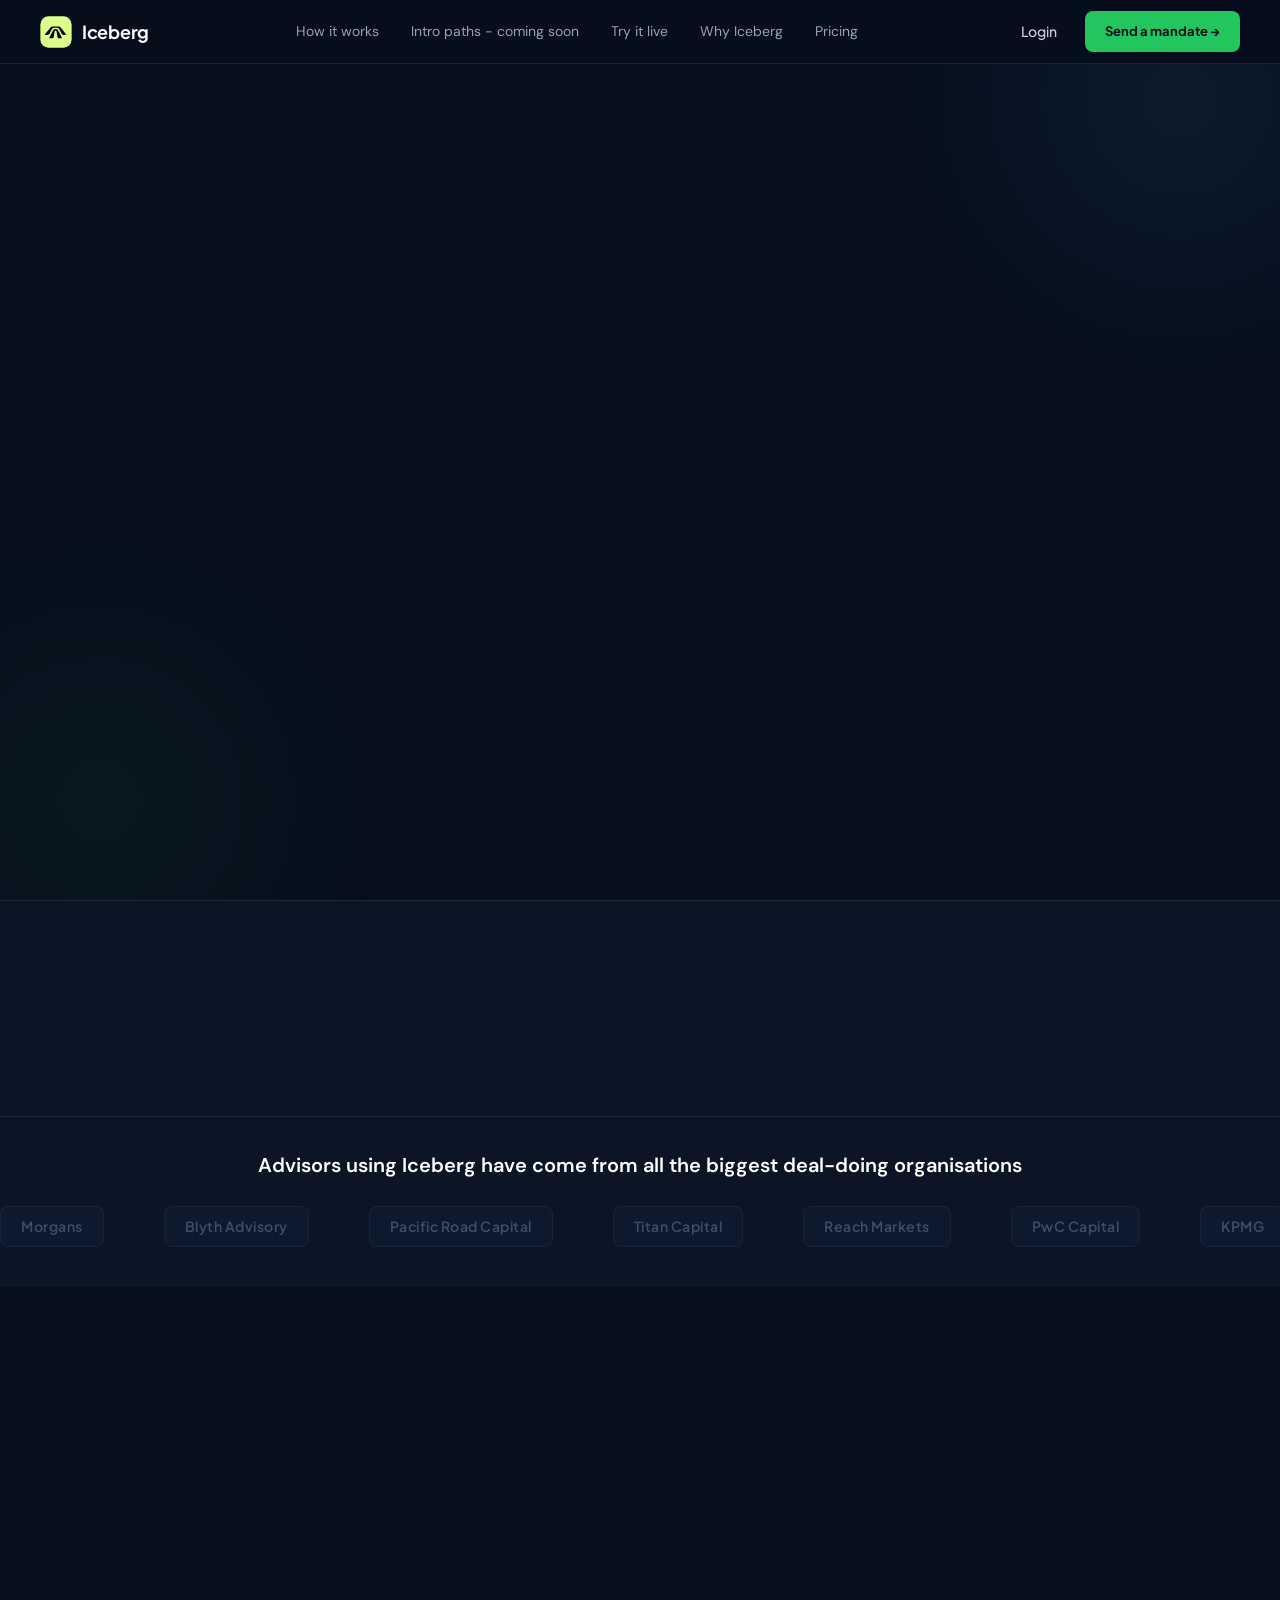
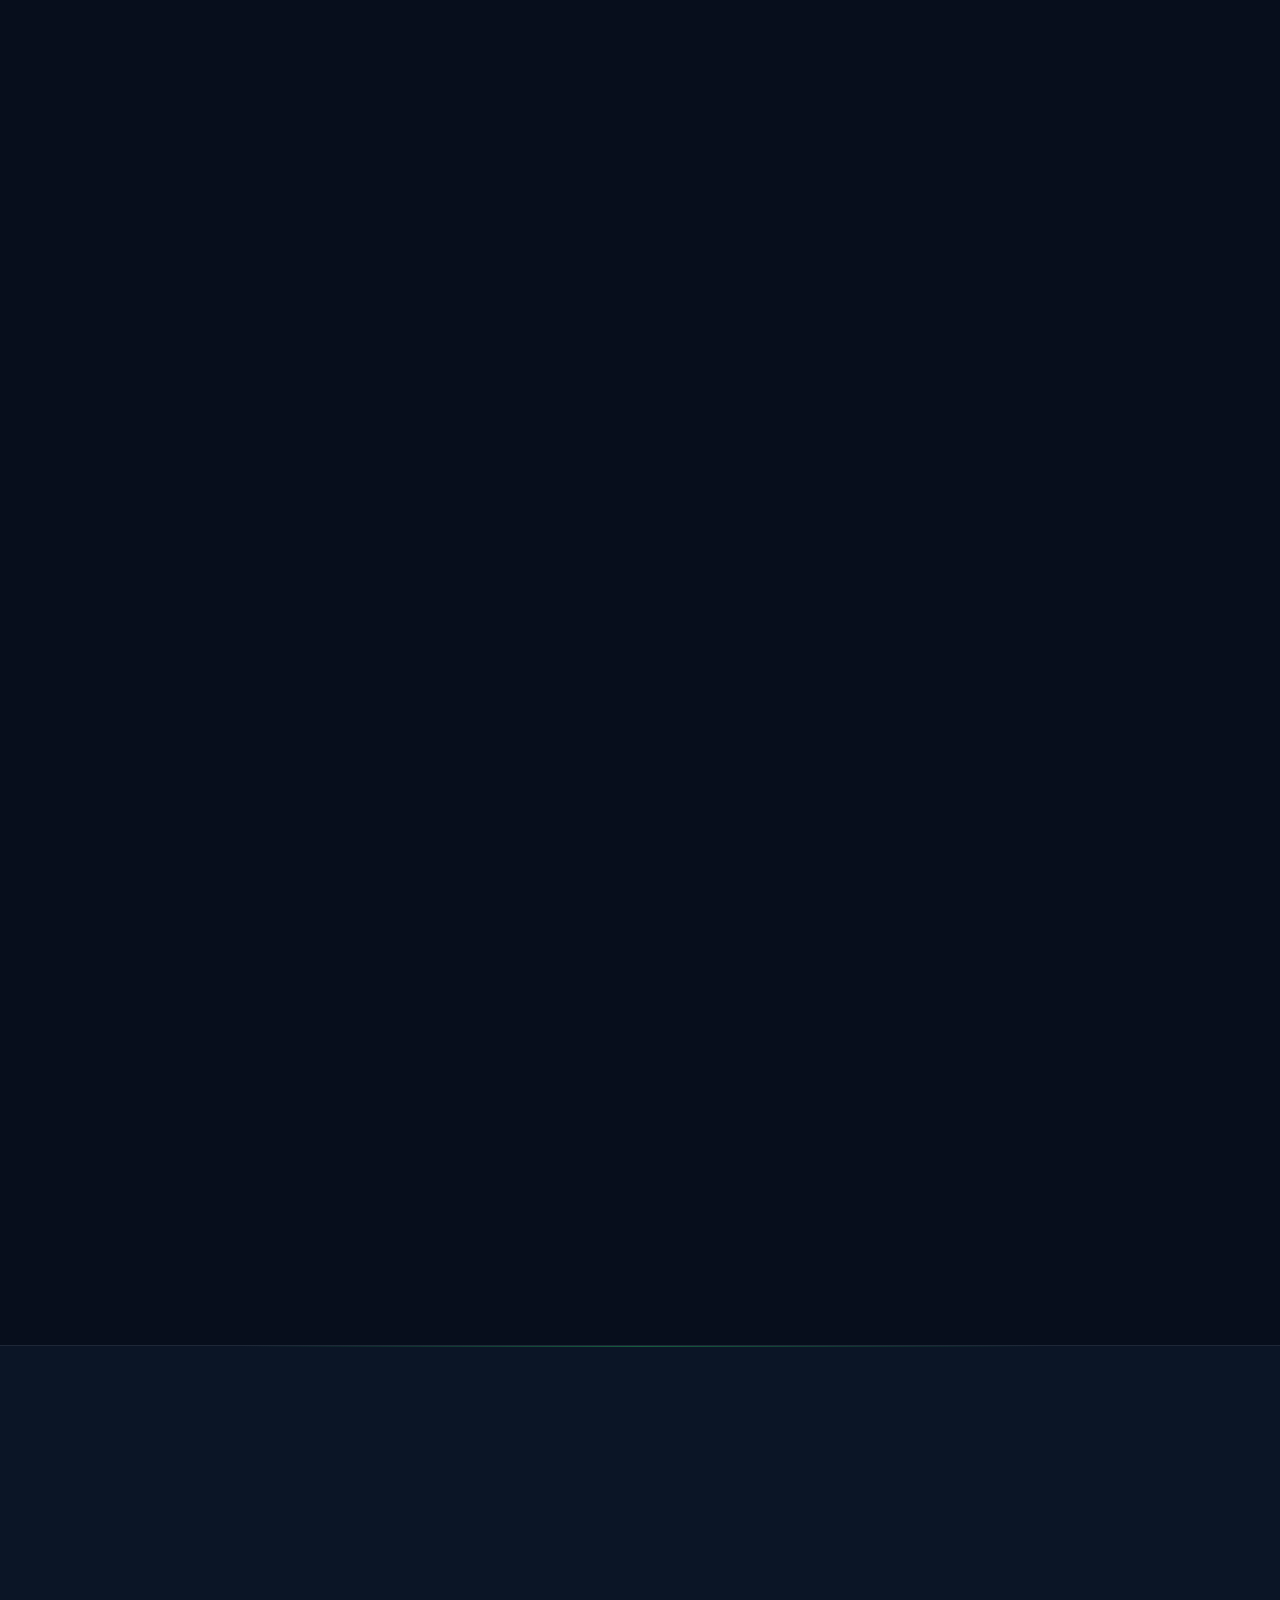
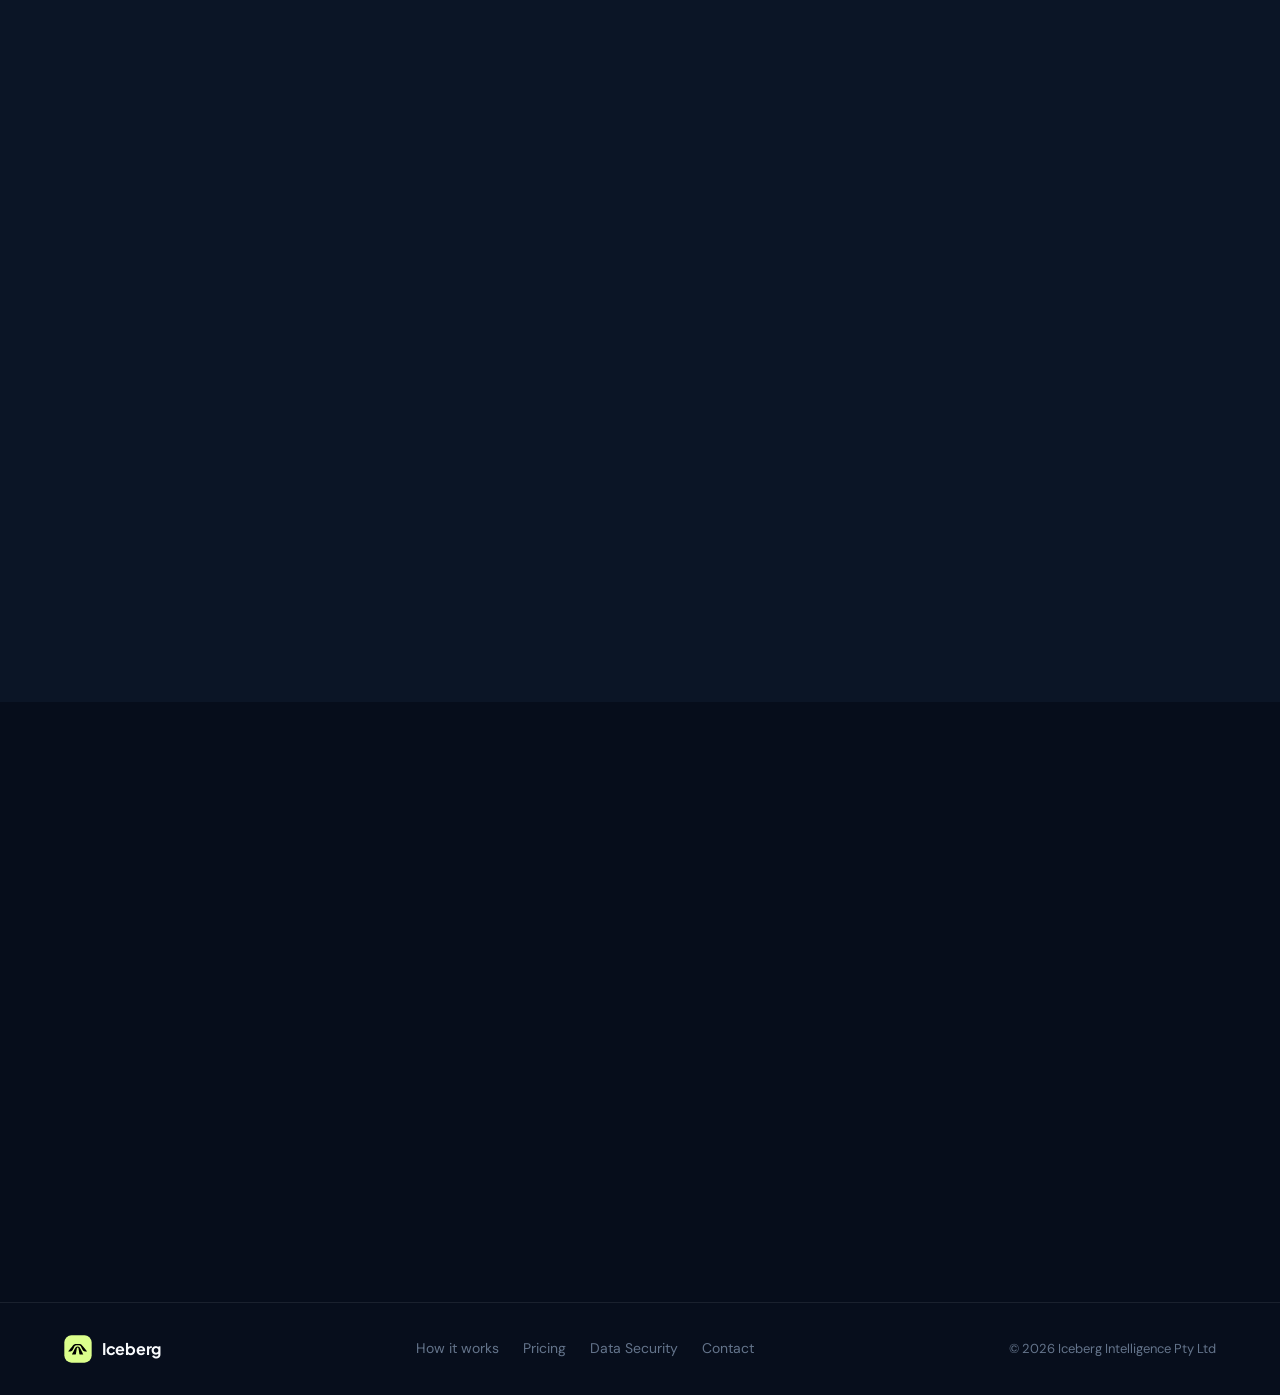
==== commit fb438ec6: "Add two-tier pricing structure: On-Demand Sourcing + Curated Deal Network" ====
--- a/index.html
+++ b/index.html
@@ -22,6 +22,7 @@
       <a href="intro-paths.html">Intro paths - coming soon</a>
       <a href="try-it-live.html">Try it live</a>
       <a href="why-iceberg.html">Why Iceberg</a>
+      <a href="pricing.html">Pricing</a>
     </div>
     <div class="nav-ctas">
       <a href="https://concierge.iceberg.software/auth/login" class="btn-ghost">Login</a>
@@ -645,6 +646,7 @@
       </div>
       <div class="footer-links">
         <a href="how-it-works.html">How it works</a>
+        <a href="pricing.html">Pricing</a>
         <a href="#">Data Security</a>
         <a href="#">Contact</a>
       </div>
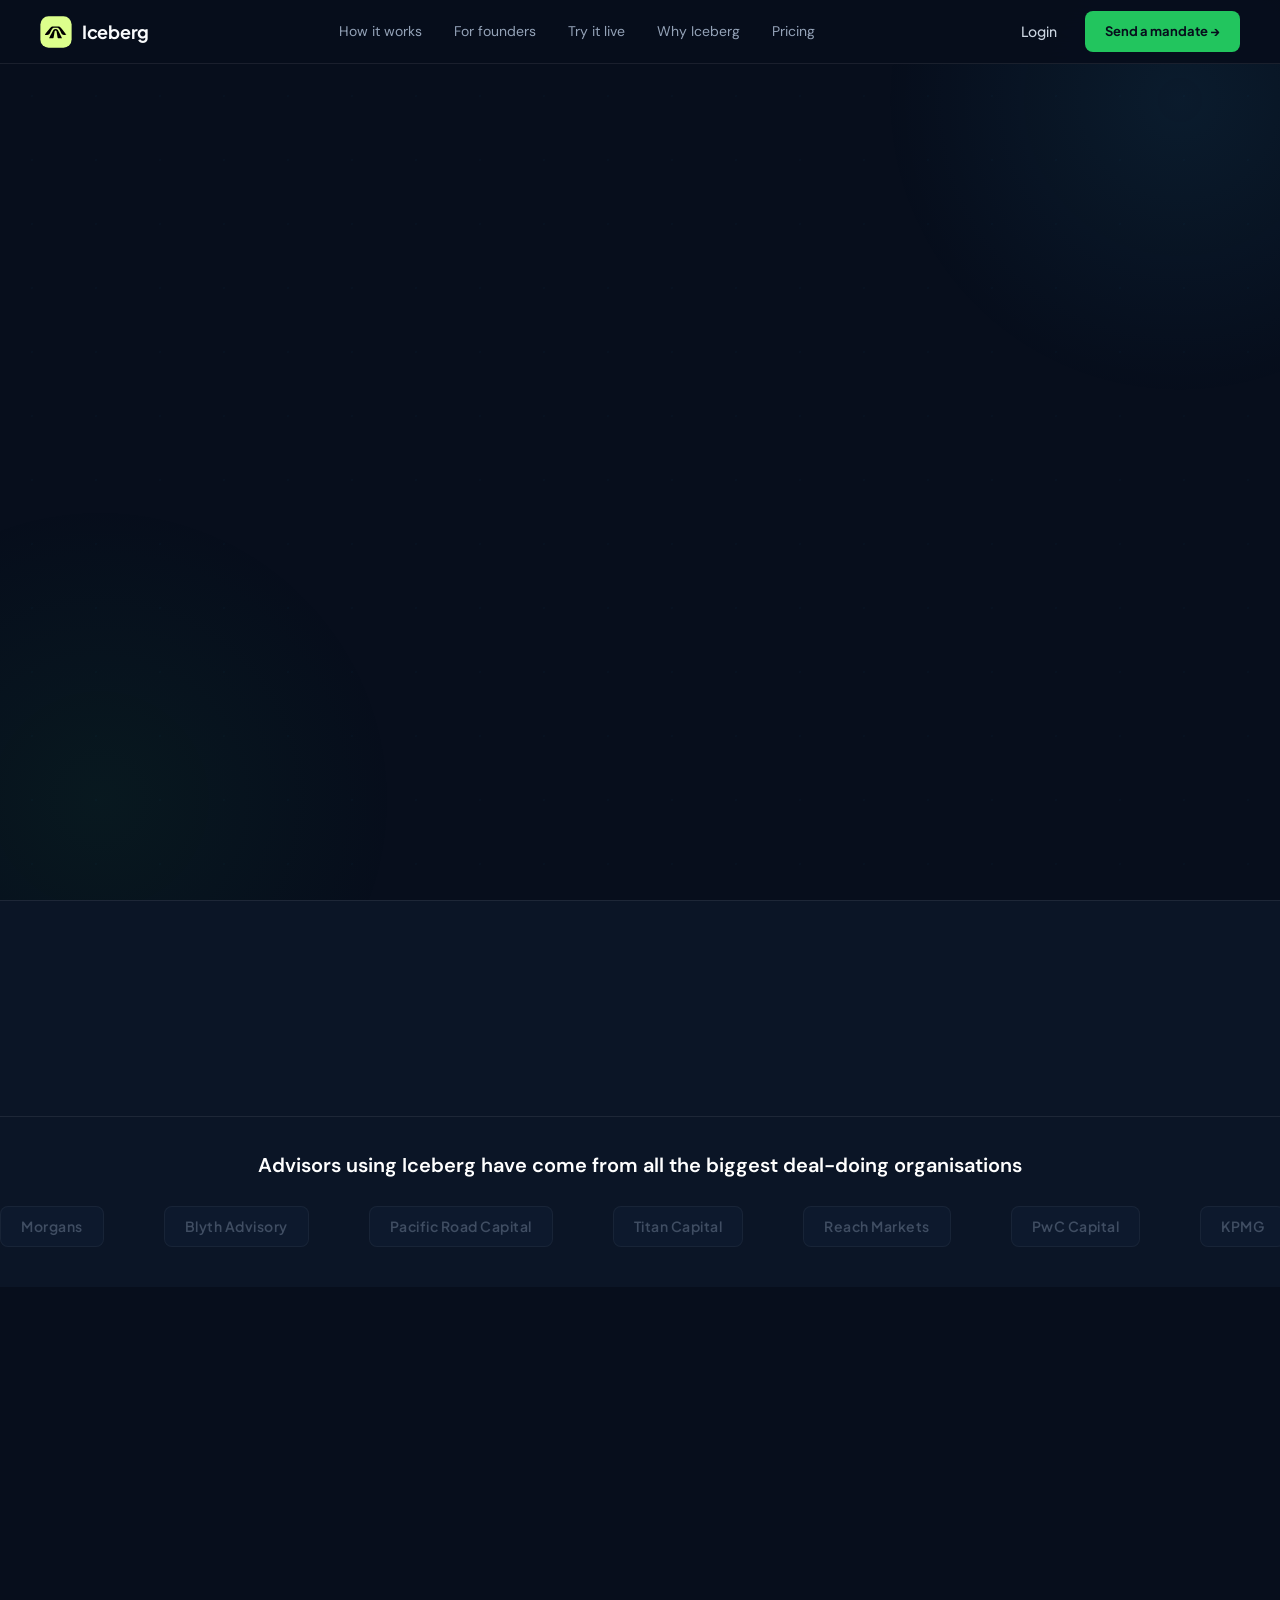
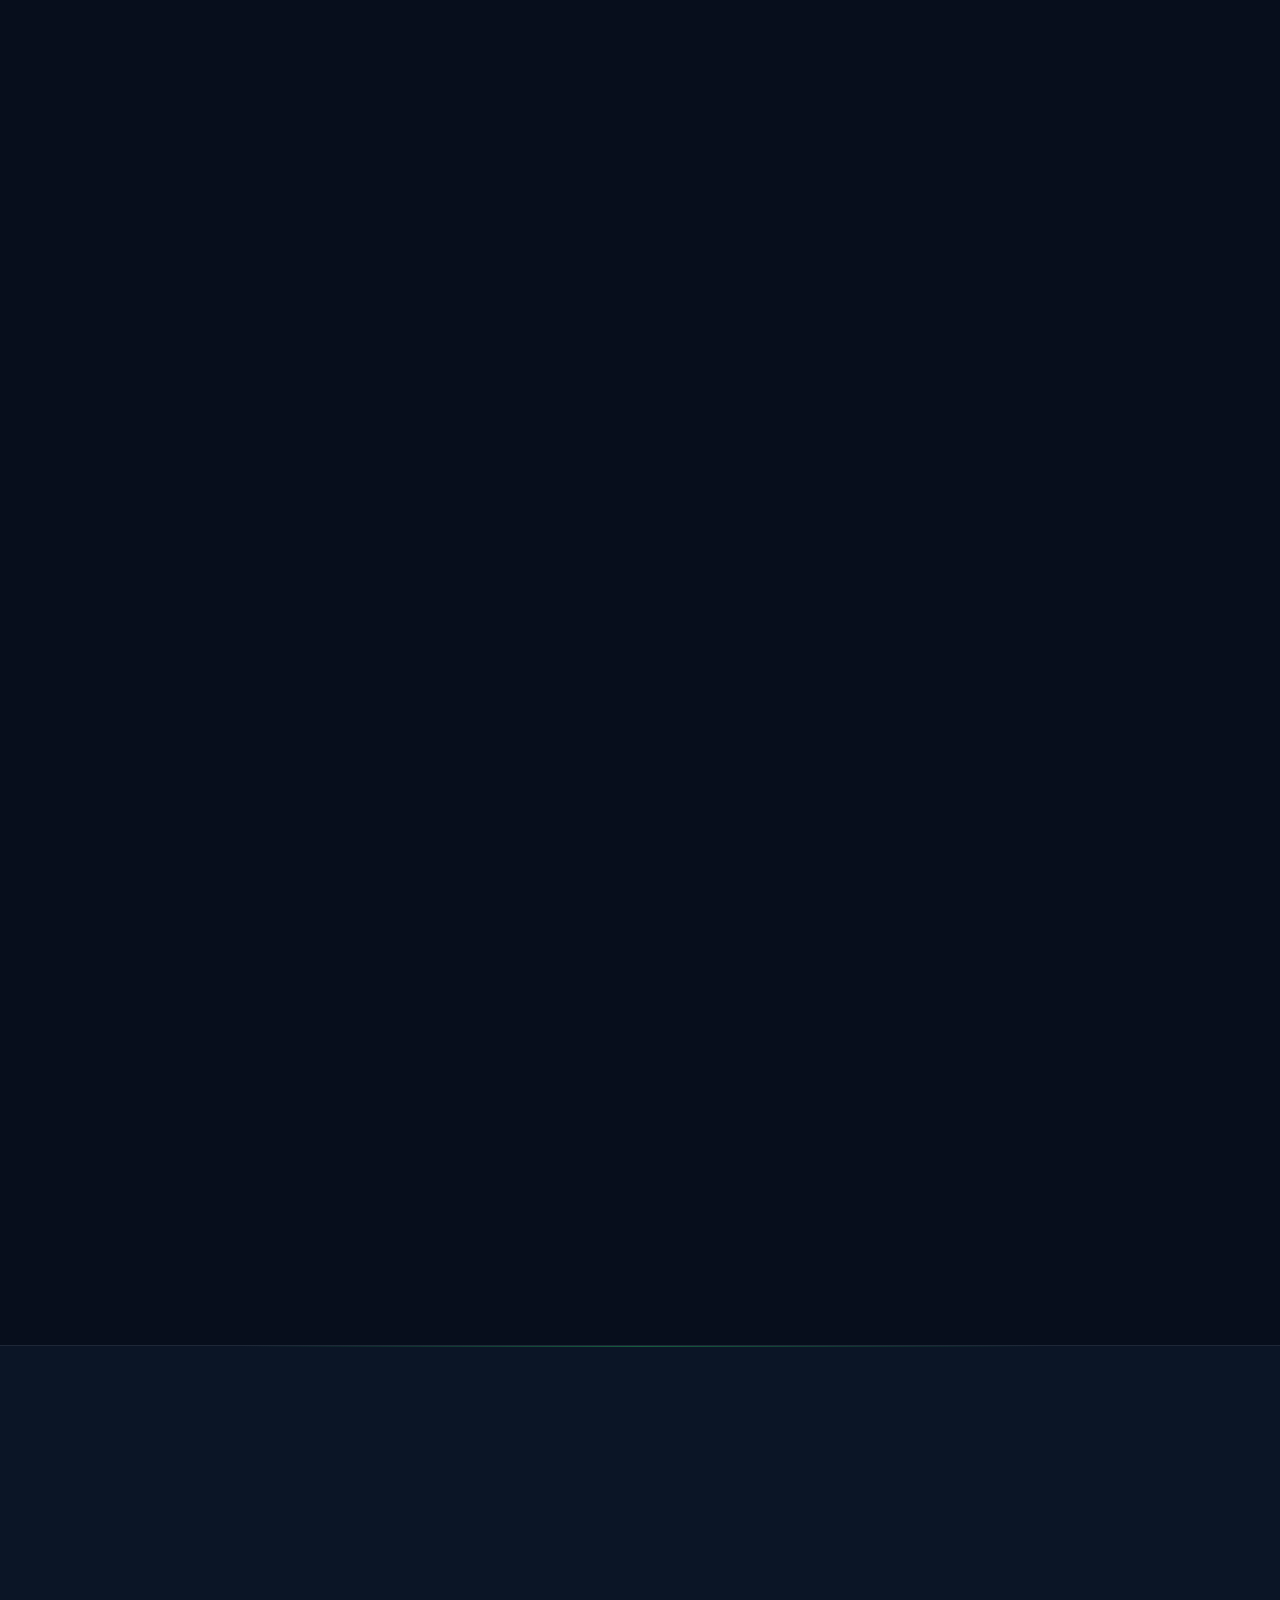
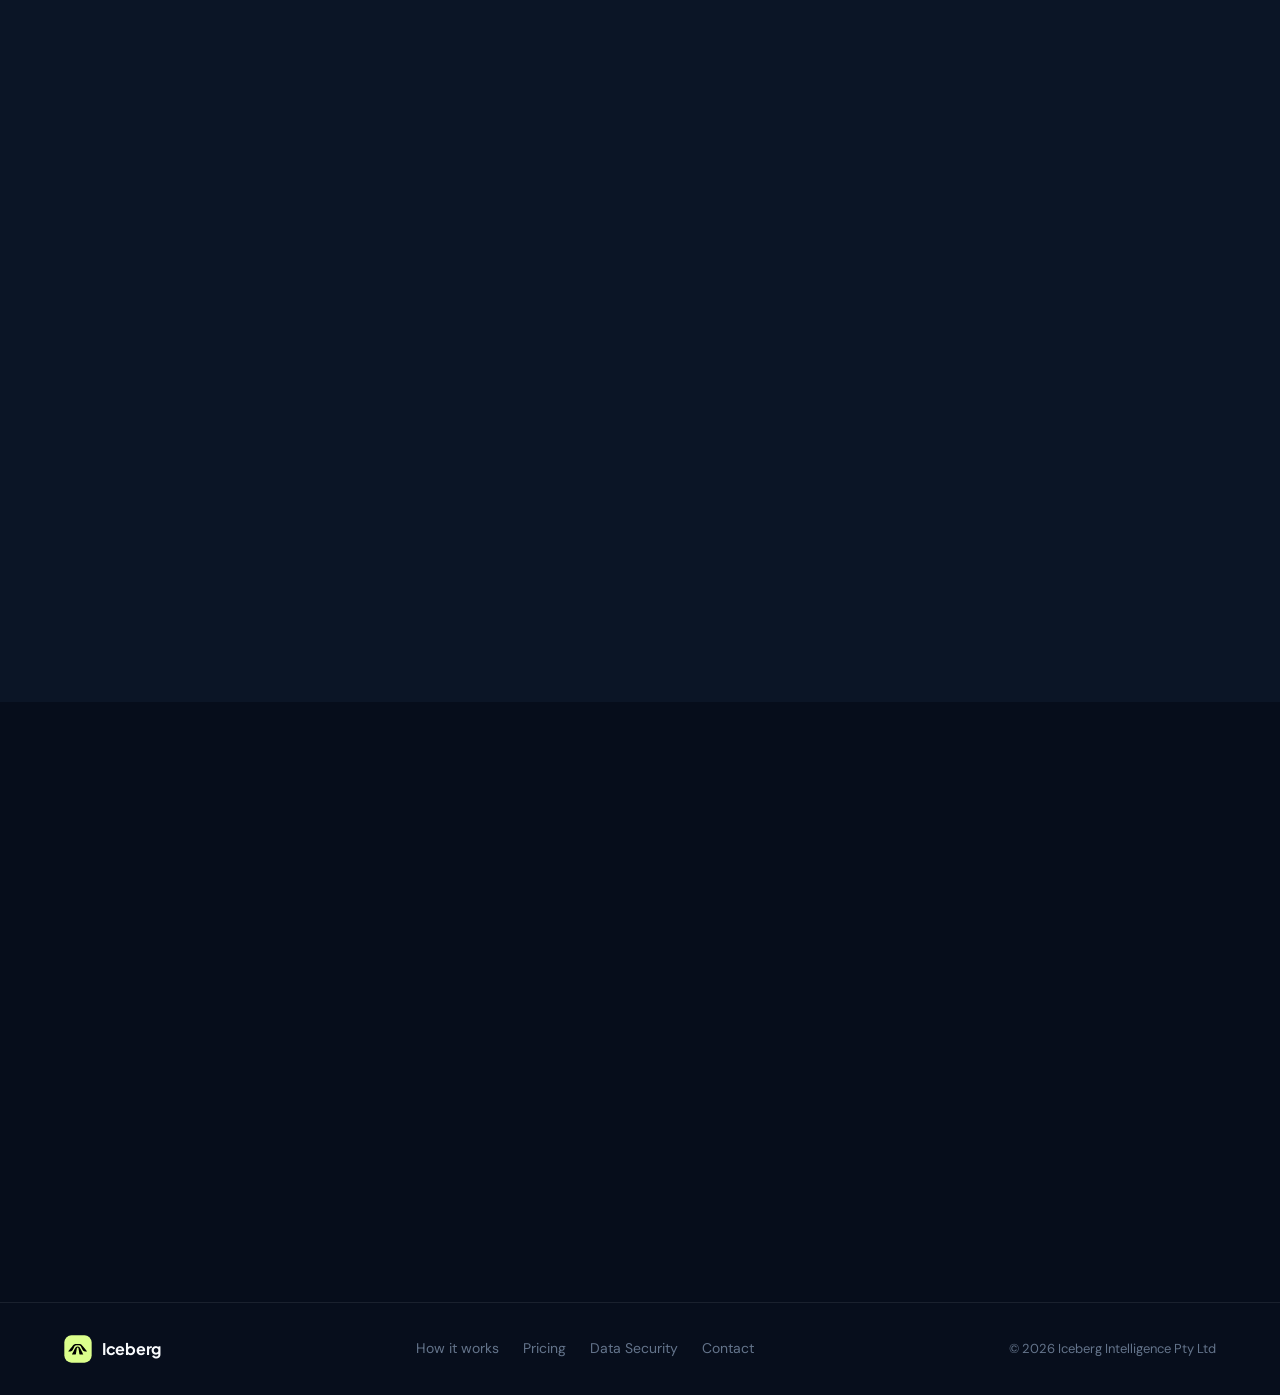
==== commit d37f8f0a: "Add files via upload New 5%-per-service pricing, add For Founders page, flip all 4 agents to LIVE" ====
--- a/index.html
+++ b/index.html
@@ -19,7 +19,7 @@
     </a>
     <div class="nav-links">
       <a href="how-it-works.html">How it works</a>
-      <a href="intro-paths.html">Intro paths - coming soon</a>
+      <a href="founders.html">For founders</a>
       <a href="try-it-live.html">Try it live</a>
       <a href="why-iceberg.html">Why Iceberg</a>
       <a href="pricing.html">Pricing</a>
@@ -200,10 +200,10 @@
         <div class="agent-card-replaces">Replaces: PitchBook + LinkedIn + analyst research time</div>
       </div>
 
-      <div class="agent-card agent-card-soon">
+      <div class="agent-card">
         <div class="agent-card-header">
           <div class="agent-card-num">03</div>
-          <div class="agent-card-status agent-card-status-soon">COMING SOON</div>
+          <div class="agent-card-status agent-card-status-live">LIVE</div>
         </div>
         <div class="agent-card-icon"><svg width="28" height="28" viewBox="0 0 24 24" fill="none" stroke="var(--green)" stroke-width="1.5" stroke-linecap="round" stroke-linejoin="round"><circle cx="12" cy="12" r="3"/><circle cx="5" cy="5" r="2"/><circle cx="19" cy="5" r="2"/><circle cx="5" cy="19" r="2"/><circle cx="19" cy="19" r="2"/><line x1="6.5" y1="6.5" x2="10" y2="10"/><line x1="17.5" y1="6.5" x2="14" y2="10"/><line x1="6.5" y1="17.5" x2="10" y2="14"/><line x1="17.5" y1="17.5" x2="14" y2="14"/></svg></div>
         <h4>Network mapping agent</h4>
@@ -211,10 +211,10 @@
         <div class="agent-card-replaces">Replaces: manual network digging and intro coordination</div>
       </div>
 
-      <div class="agent-card agent-card-soon">
+      <div class="agent-card">
         <div class="agent-card-header">
           <div class="agent-card-num">04</div>
-          <div class="agent-card-status agent-card-status-soon">COMING SOON</div>
+          <div class="agent-card-status agent-card-status-live">LIVE</div>
         </div>
         <div class="agent-card-icon"><svg width="28" height="28" viewBox="0 0 24 24" fill="none" stroke="var(--green)" stroke-width="1.5" stroke-linecap="round" stroke-linejoin="round"><polyline points="22 12 18 12 15 21 9 3 6 12 2 12"/></svg></div>
         <h4>Prioritised next action agent</h4>
